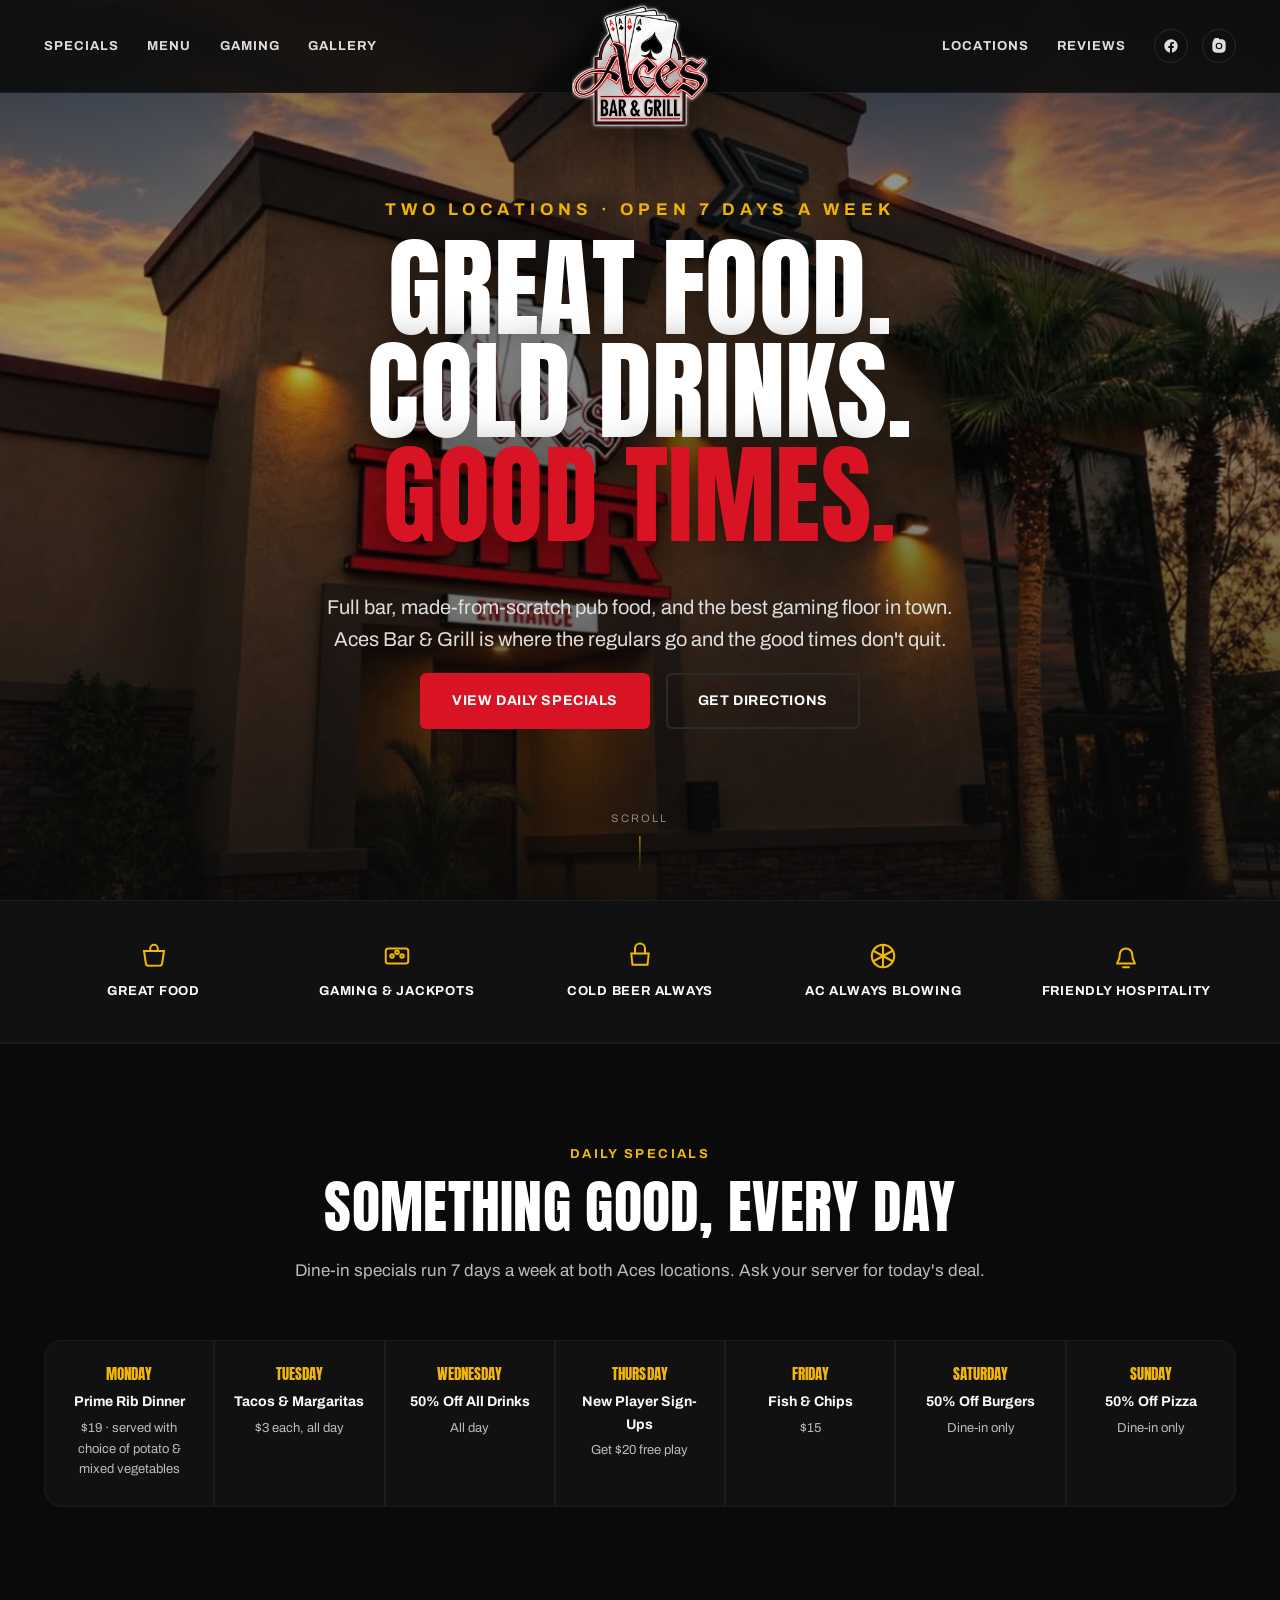
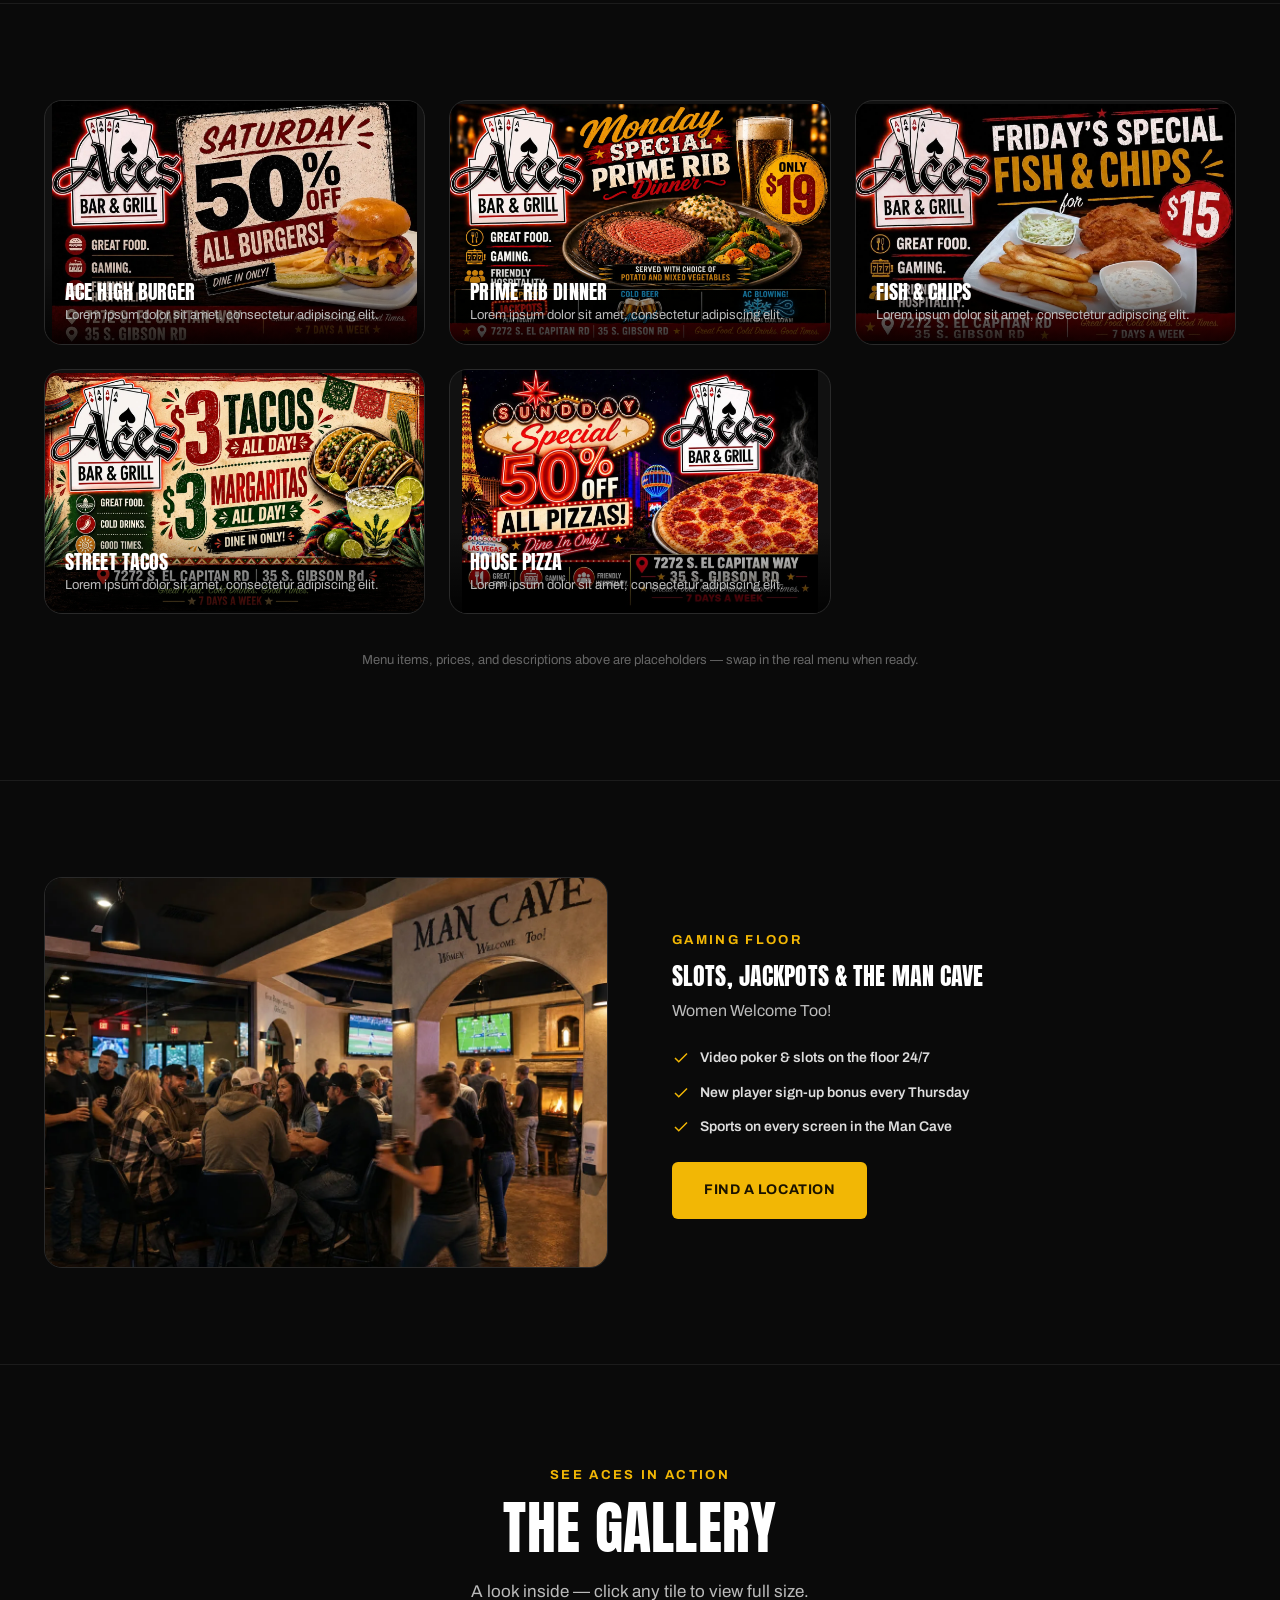
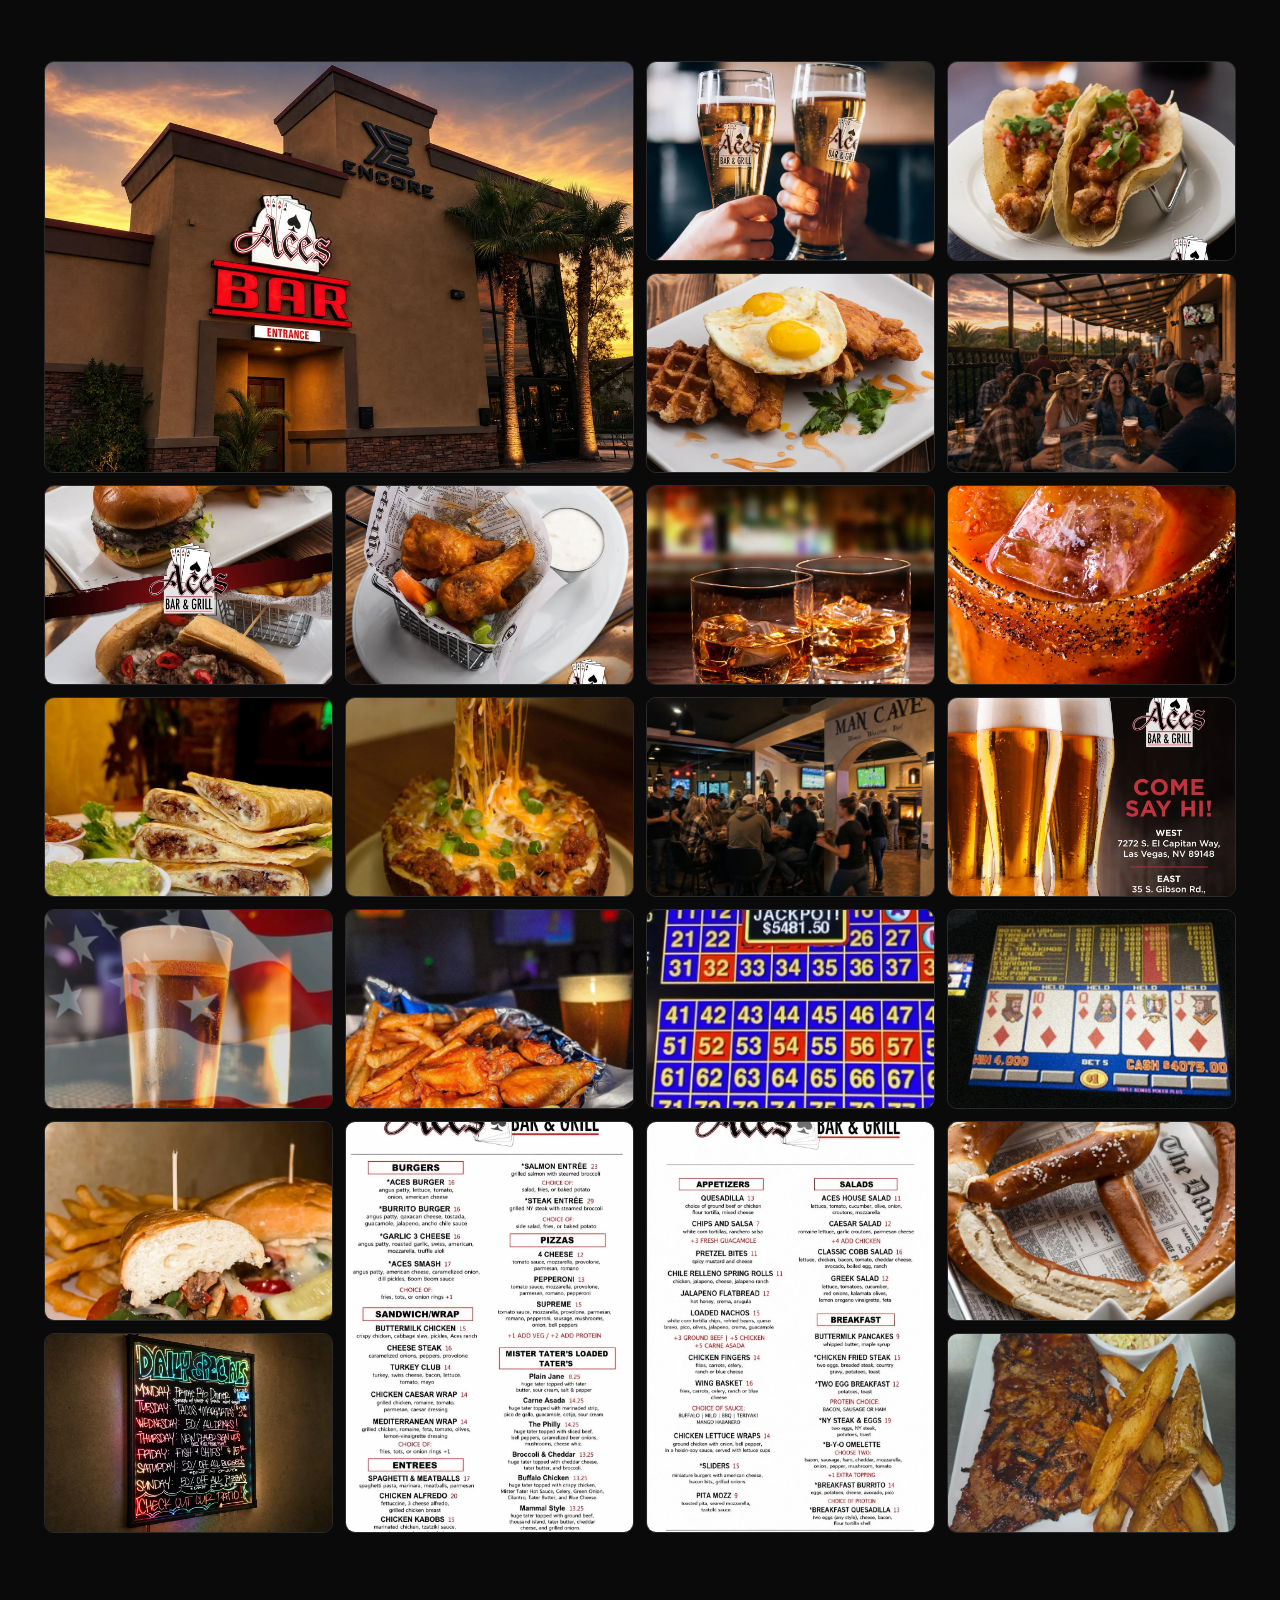
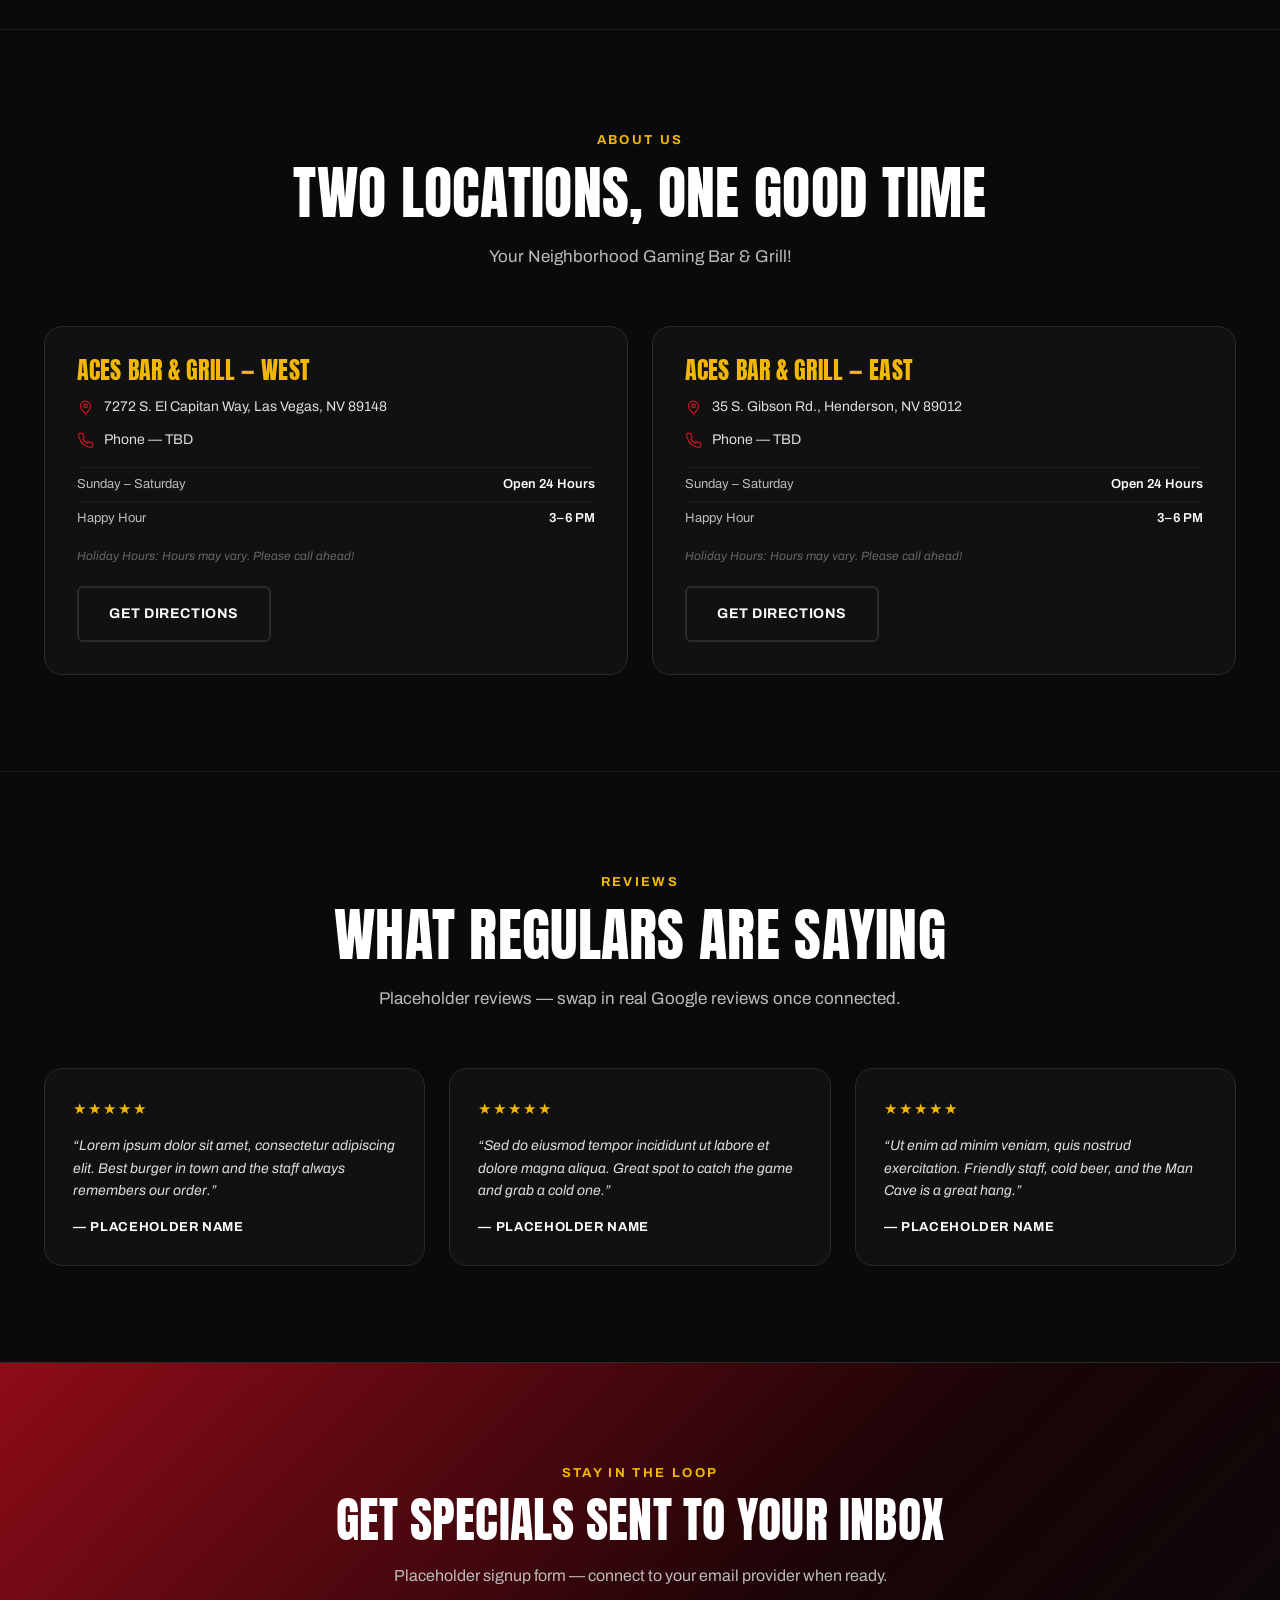
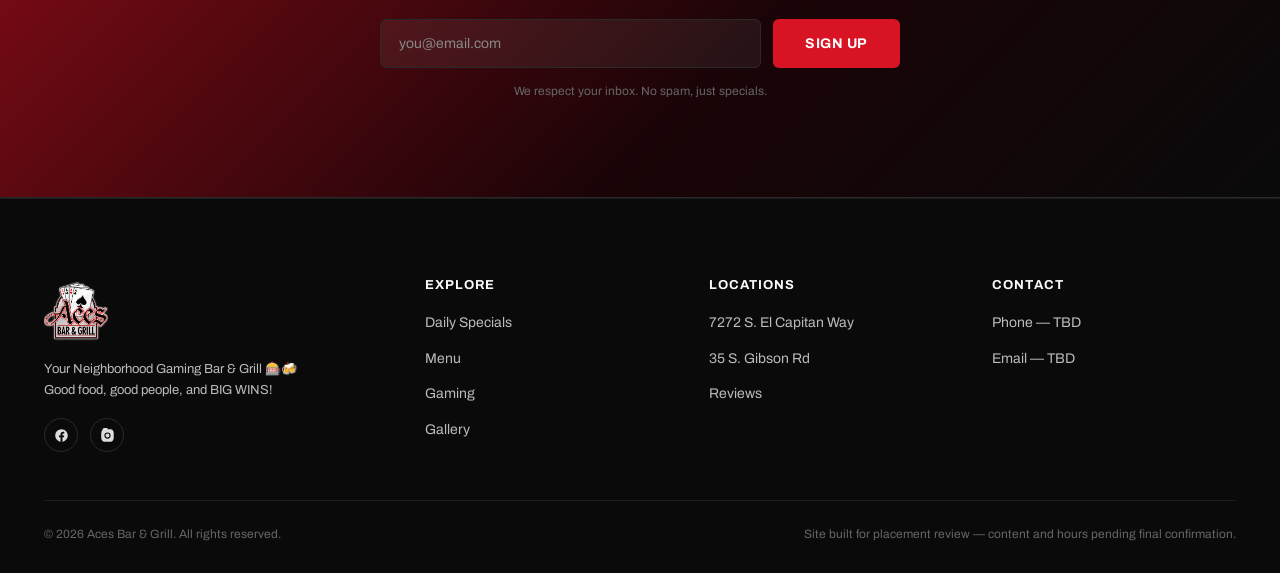
==== index.html @ 023911bb "Initial commit: Aces Bar & Grill website Co-Authored-By: Claude Sonnet 5 <noreply@anthropic.com>" ====
<!DOCTYPE html>
<html lang="en">
<head>
<meta charset="UTF-8">
<meta name="viewport" content="width=device-width, initial-scale=1.0">
<title>Aces Bar &amp; Grill — Great Food. Cold Drinks. Good Times.</title>
<meta name="description" content="Aces Bar & Grill — great food, cold drinks, gaming and good times, 7 days a week. Daily food & drink specials, full bar, and friendly hospitality.">

<meta property="og:title" content="Aces Bar & Grill">
<meta property="og:description" content="Great Food. Cold Drinks. Good Times. — 7 days a week.">
<meta property="og:image" content="https://claude.ai/artifact/XvohKrhTy3GTfkWGJtBHUZ/assets/img/exterior-wide.jpg">
<meta property="og:url" content="https://claude.ai/artifact/XvohKrhTy3GTfkWGJtBHUZ">
<meta property="og:type" content="website">
<meta name="twitter:card" content="summary_large_image">
<meta name="twitter:image" content="https://claude.ai/artifact/XvohKrhTy3GTfkWGJtBHUZ/assets/img/exterior-wide.jpg">

<link rel="icon" href="assets/img/logo.png">

<link rel="preconnect" href="https://fonts.googleapis.com">
<link rel="preconnect" href="https://fonts.gstatic.com" crossorigin>
<link href="https://fonts.googleapis.com/css2?family=Anton&family=Archivo:wght@400;500;600;700&display=swap" rel="stylesheet">

<link rel="stylesheet" href="css/styles.css">
</head>
<body>

<!-- ============================== HEADER ============================== -->
<header class="aces-header" id="header">
  <div class="container">
    <nav class="aces-header__nav" id="nav-left">
      <a href="#specials">Specials</a>
      <a href="#menu">Menu</a>
      <a href="#gaming">Gaming</a>
      <a href="#gallery">Gallery</a>
    </nav>

    <a href="#top" class="aces-header__logo" aria-label="Aces Bar & Grill — home">
      <picture>
        <source srcset="assets/img/logo.webp" type="image/webp">
        <img src="assets/img/logo.png" alt="Aces Bar & Grill logo">
      </picture>
    </a>

    <div class="aces-header__nav aces-header__nav--right" id="nav-right">
      <a href="#locations">Locations</a>
      <a href="#reviews">Reviews</a>
      <div class="aces-header__social">
        <a href="https://www.facebook.com/acesbarlv" target="_blank" rel="noopener" aria-label="Aces Bar & Grill on Facebook">
          <svg viewBox="0 0 24 24" width="16" height="16" fill="currentColor"><path d="M22 12.06C22 6.5 17.52 2 12 2S2 6.5 2 12.06c0 5 3.66 9.17 8.44 9.94v-7.03H7.9v-2.9h2.54V9.84c0-2.51 1.49-3.9 3.77-3.9 1.09 0 2.24.2 2.24.2v2.46h-1.26c-1.24 0-1.63.77-1.63 1.56v1.87h2.78l-.44 2.9h-2.34V22c4.78-.77 8.44-4.94 8.44-9.94Z"/></svg>
        </a>
        <a href="#" aria-label="Instagram (placeholder link)">
          <svg viewBox="0 0 24 24" width="16" height="16" fill="currentColor"><path d="M12 2c2.7 0 3.06.01 4.12.06 1.06.05 1.79.22 2.43.47.66.26 1.22.6 1.77 1.15.55.55.9 1.11 1.15 1.77.25.64.42 1.37.47 2.43.05 1.06.06 1.42.06 4.12s-.01 3.06-.06 4.12c-.05 1.06-.22 1.79-.47 2.43a4.9 4.9 0 0 1-1.15 1.77 4.9 4.9 0 0 1-1.77 1.15c-.64.25-1.37.42-2.43.47-1.06.05-1.42.06-4.12.06s-3.06-.01-4.12-.06c-1.06-.05-1.79-.22-2.43-.47a4.9 4.9 0 0 1-1.77-1.15 4.9 4.9 0 0 1-1.15-1.77c-.25-.64-.42-1.37-.47-2.43C2.01 15.06 2 14.7 2 12s.01-3.06.06-4.12c.05-1.06.22-1.79.47-2.43.26-.66.6-1.22 1.15-1.77A4.9 4.9 0 0 1 5.45.53C6.09.28 6.82.11 7.88.06 8.94.01 9.3 0 12 0Zm0 5a5 5 0 1 0 0 10 5 5 0 0 0 0-10Zm0 8.2a3.2 3.2 0 1 1 0-6.4 3.2 3.2 0 0 1 0 6.4Zm5.2-8.4a1.17 1.17 0 1 1 0-2.34 1.17 1.17 0 0 1 0 2.34Z"/></svg>
        </a>
      </div>
    </div>

    <button class="aces-header__toggle" id="nav-toggle" aria-label="Toggle menu">☰</button>
  </div>
</header>

<!-- ============================== HERO ============================== -->
<section class="aces-hero" id="top">
  <video class="aces-hero__media" autoplay muted loop playsinline poster="assets/video/hero-loop-poster.jpg">
    <source src="assets/video/hero-loop.mp4" type="video/mp4">
  </video>
  <div class="aces-hero__overlay"></div>

  <div class="aces-hero__content">
    <div class="aces-hero__eyebrow">Two Locations · Open 7 Days a Week</div>
    <h1 class="aces-hero__title">Great Food.<br>Cold Drinks.<br><span>Good Times.</span></h1>
    <p class="aces-hero__sub">Full bar, made-from-scratch pub food, and the best gaming floor in town. Aces Bar &amp; Grill is where the regulars go and the good times don't quit.</p>
    <div class="aces-hero__actions">
      <a href="#specials" class="btn btn-primary">View Daily Specials</a>
      <a href="#locations" class="btn btn-outline">Get Directions</a>
    </div>
  </div>

  <div class="aces-hero__scroll">Scroll</div>
</section>

<!-- ============================== PROOF STRIP ============================== -->
<section class="aces-proof">
  <div class="container aces-proof__row">
    <div class="aces-proof__item">
      <svg viewBox="0 0 24 24" fill="none" stroke="currentColor" stroke-width="1.6"><path d="M4 8h16l-1.5 10a2 2 0 0 1-2 1.7H7.5a2 2 0 0 1-2-1.7L4 8Z"/><path d="M9 8V6a3 3 0 0 1 6 0v2"/></svg>
      <span>Great Food</span>
    </div>
    <div class="aces-proof__item">
      <svg viewBox="0 0 24 24" fill="none" stroke="currentColor" stroke-width="1.6"><rect x="3" y="6" width="18" height="12" rx="2"/><circle cx="8" cy="12" r="1.4"/><circle cx="16" cy="12" r="1.4"/><circle cx="12" cy="9" r="1.4"/></svg>
      <span>Gaming &amp; Jackpots</span>
    </div>
    <div class="aces-proof__item">
      <svg viewBox="0 0 24 24" fill="none" stroke="currentColor" stroke-width="1.6"><path d="M5 10h14l-1 9H6l-1-9Z"/><path d="M8 10V6a4 4 0 0 1 8 0v4"/></svg>
      <span>Cold Beer Always</span>
    </div>
    <div class="aces-proof__item">
      <svg viewBox="0 0 24 24" fill="none" stroke="currentColor" stroke-width="1.6"><circle cx="12" cy="12" r="9"/><path d="M12 3v18M4.2 7.8l15.6 8.4M4.2 16.2l15.6-8.4"/></svg>
      <span>AC Always Blowing</span>
    </div>
    <div class="aces-proof__item">
      <svg viewBox="0 0 24 24" fill="none" stroke="currentColor" stroke-width="1.6"><path d="M17 11a5 5 0 0 0-10 0c0 5-2 5-2 7h14c0-2-2-2-2-7Z"/><path d="M9 21h6"/></svg>
      <span>Friendly Hospitality</span>
    </div>
  </div>
</section>

<!-- ============================== DAILY SPECIALS ============================== -->
<section class="aces-section" id="specials">
  <div class="container">
    <div class="section-head">
      <div class="eyebrow">Daily Specials</div>
      <h2>Something Good, Every Day</h2>
      <p>Dine-in specials run 7 days a week at both Aces locations. Ask your server for today's deal.</p>
    </div>

    <div class="aces-specials__grid">
      <div class="aces-specials__day"><h3>Monday</h3><strong>Prime Rib Dinner</strong><p>$19 · served with choice of potato &amp; mixed vegetables</p></div>
      <div class="aces-specials__day"><h3>Tuesday</h3><strong>Tacos &amp; Margaritas</strong><p>$3 each, all day</p></div>
      <div class="aces-specials__day"><h3>Wednesday</h3><strong>50% Off All Drinks</strong><p>All day</p></div>
      <div class="aces-specials__day"><h3>Thursday</h3><strong>New Player Sign-Ups</strong><p>Get $20 free play</p></div>
      <div class="aces-specials__day"><h3>Friday</h3><strong>Fish &amp; Chips</strong><p>$15</p></div>
      <div class="aces-specials__day"><h3>Saturday</h3><strong>50% Off Burgers</strong><p>Dine-in only</p></div>
      <div class="aces-specials__day"><h3>Sunday</h3><strong>50% Off Pizza</strong><p>Dine-in only</p></div>
    </div>
  </div>
</section>

<!-- ============================== MENU ============================== -->
<section class="aces-section" id="menu">
  <div class="container">
    <div class="aces-menu__grid">
      <div class="aces-food-card">
        <picture><source srcset="assets/img/promo-burger.webp" type="image/webp"><img src="assets/img/promo-burger.jpg" alt="Aces Bar & Grill loaded burger with fries"></picture>
        <div class="aces-food-card__caption"><h3>Ace High Burger</h3><p>Lorem ipsum dolor sit amet, consectetur adipiscing elit.</p></div>
      </div>
      <div class="aces-food-card">
        <picture><source srcset="assets/img/promo-primerib.webp" type="image/webp"><img src="assets/img/promo-primerib.jpg" alt="Prime rib dinner with mashed potato and mixed vegetables"></picture>
        <div class="aces-food-card__caption"><h3>Prime Rib Dinner</h3><p>Lorem ipsum dolor sit amet, consectetur adipiscing elit.</p></div>
      </div>
      <div class="aces-food-card">
        <picture><source srcset="assets/img/promo-fish.webp" type="image/webp"><img src="assets/img/promo-fish.jpg" alt="Fish and chips plate with coleslaw and tartar sauce"></picture>
        <div class="aces-food-card__caption"><h3>Fish &amp; Chips</h3><p>Lorem ipsum dolor sit amet, consectetur adipiscing elit.</p></div>
      </div>
      <div class="aces-food-card">
        <picture><source srcset="assets/img/promo-tacos.webp" type="image/webp"><img src="assets/img/promo-tacos.jpg" alt="Three street tacos with lime"></picture>
        <div class="aces-food-card__caption"><h3>Street Tacos</h3><p>Lorem ipsum dolor sit amet, consectetur adipiscing elit.</p></div>
      </div>
      <div class="aces-food-card">
        <picture><source srcset="assets/img/promo-pizza.webp" type="image/webp"><img src="assets/img/promo-pizza.jpg" alt="Pepperoni pizza fresh out of the oven"></picture>
        <div class="aces-food-card__caption"><h3>House Pizza</h3><p>Lorem ipsum dolor sit amet, consectetur adipiscing elit.</p></div>
      </div>
    </div>

    <p class="aces-menu__footnote">Menu items, prices, and descriptions above are placeholders — swap in the real menu when ready.</p>
  </div>
</section>

<!-- ============================== GAMING / MAN CAVE ============================== -->
<section class="aces-section" id="gaming">
  <div class="container">
    <div class="aces-feature">
      <div class="aces-feature__media">
        <picture><source srcset="assets/img/man-cave.webp" type="image/webp"><img src="assets/img/man-cave.jpg" alt="The Man Cave lounge at Aces Bar & Grill with TVs and a fireplace"></picture>
      </div>
      <div>
        <div class="eyebrow">Gaming Floor</div>
        <h2>Slots, Jackpots &amp; the Man Cave</h2>
        <p>Women Welcome Too!</p>
        <ul class="aces-feature__list">
          <li><svg viewBox="0 0 24 24" fill="none" stroke="currentColor" stroke-width="2"><path d="M20 6 9 17l-5-5"/></svg> Video poker &amp; slots on the floor 24/7</li>
          <li><svg viewBox="0 0 24 24" fill="none" stroke="currentColor" stroke-width="2"><path d="M20 6 9 17l-5-5"/></svg> New player sign-up bonus every Thursday</li>
          <li><svg viewBox="0 0 24 24" fill="none" stroke="currentColor" stroke-width="2"><path d="M20 6 9 17l-5-5"/></svg> Sports on every screen in the Man Cave</li>
        </ul>
        <a href="#locations" class="btn btn-gold">Find a Location</a>
      </div>
    </div>
  </div>
</section>

<!-- ============================== GALLERY ============================== -->
<section class="aces-section" id="gallery">
  <div class="container">
    <div class="section-head">
      <div class="eyebrow">See Aces In Action</div>
      <h2>The Gallery</h2>
      <p>A look inside — click any tile to view full size.</p>
    </div>

    <div class="aces-gallery__grid">
      <div class="aces-gallery__tile aces-gallery__tile--wide aces-gallery__tile--tall" data-full="assets/img/exterior-wide.jpg" data-type="image" role="button" tabindex="0" aria-label="View full-size photo: Aces Bar exterior at sunset">
        <picture><source srcset="assets/img/exterior-wide.webp" type="image/webp"><img src="assets/img/exterior-wide.jpg" alt="Aces Bar exterior at sunset"></picture>
      </div>
      <div class="aces-gallery__tile" data-full="assets/img/gallery-cheers-glasses.jpg" data-type="image" role="button" tabindex="0" aria-label="View full-size photo: two Aces Bar & Grill pint glasses toasting">
        <picture><source srcset="assets/img/gallery-cheers-glasses.webp" type="image/webp"><img src="assets/img/gallery-cheers-glasses.jpg" alt="Two Aces Bar & Grill branded pint glasses toasting"></picture>
      </div>
      <div class="aces-gallery__tile" data-full="assets/img/gallery-shrimp-tacos.jpg" data-type="image" role="button" tabindex="0" aria-label="View full-size photo: crispy shrimp tacos">
        <picture><source srcset="assets/img/gallery-shrimp-tacos.webp" type="image/webp"><img src="assets/img/gallery-shrimp-tacos.jpg" alt="Two crispy shrimp tacos with pico de gallo and cilantro"></picture>
      </div>
      <div class="aces-gallery__tile" data-full="assets/img/gallery-chicken-waffle.jpg" data-type="image" role="button" tabindex="0" aria-label="View full-size photo: chicken and waffles with fried eggs">
        <picture><source srcset="assets/img/gallery-chicken-waffle.webp" type="image/webp"><img src="assets/img/gallery-chicken-waffle.jpg" alt="Chicken fried steak and waffle topped with two fried eggs"></picture>
      </div>
      <div class="aces-gallery__tile" data-full="assets/img/patio-sunset.jpg" data-type="image" role="button" tabindex="0" aria-label="View full-size photo: rooftop patio at sunset">
        <picture><source srcset="assets/img/patio-sunset.webp" type="image/webp"><img src="assets/img/patio-sunset.jpg" alt="Rooftop patio seating with string lights at sunset"></picture>
      </div>
      <div class="aces-gallery__tile" data-full="assets/img/gallery-burger-cheesesteak.jpg" data-type="image" role="button" tabindex="0" aria-label="View full-size photo: burger and cheesesteak sandwich">
        <picture><source srcset="assets/img/gallery-burger-cheesesteak.webp" type="image/webp"><img src="assets/img/gallery-burger-cheesesteak.jpg" alt="Aces burger and Philly cheesesteak sandwich with fries"></picture>
      </div>
      <div class="aces-gallery__tile" data-full="assets/img/gallery-wings-basket-1.jpg" data-type="image" role="button" tabindex="0" aria-label="View full-size photo: buffalo wings basket">
        <picture><source srcset="assets/img/gallery-wings-basket-1.webp" type="image/webp"><img src="assets/img/gallery-wings-basket-1.jpg" alt="Basket of buffalo wings with fries, carrots, and celery"></picture>
      </div>
      <div class="aces-gallery__tile" data-full="assets/img/gallery-whiskey.jpg" data-type="image" role="button" tabindex="0" aria-label="View full-size photo: two whiskey glasses on the bar">
        <picture><source srcset="assets/img/gallery-whiskey.webp" type="image/webp"><img src="assets/img/gallery-whiskey.jpg" alt="Two whiskey glasses with ice on the bar counter"></picture>
      </div>
      <div class="aces-gallery__tile" data-full="assets/img/gallery-bloody-mary.jpg" data-type="image" role="button" tabindex="0" aria-label="View full-size photo: spicy bloody mary cocktail">
        <picture><source srcset="assets/img/gallery-bloody-mary.webp" type="image/webp"><img src="assets/img/gallery-bloody-mary.jpg" alt="Spicy bloody mary cocktail with a seasoned rim"></picture>
      </div>
      <div class="aces-gallery__tile" data-full="assets/img/gallery-quesadilla.jpg" data-type="image" role="button" tabindex="0" aria-label="View full-size photo: quesadilla with guacamole">
        <picture><source srcset="assets/img/gallery-quesadilla.webp" type="image/webp"><img src="assets/img/gallery-quesadilla.jpg" alt="Sliced quesadilla with melted cheese, guacamole, and salsa"></picture>
      </div>
      <div class="aces-gallery__tile" data-full="assets/img/gallery-loaded-potato.jpg" data-type="image" role="button" tabindex="0" aria-label="View full-size photo: loaded baked potato">
        <picture><source srcset="assets/img/gallery-loaded-potato.webp" type="image/webp"><img src="assets/img/gallery-loaded-potato.jpg" alt="Loaded baked potato with seasoned beef and melted cheese"></picture>
      </div>
      <div class="aces-gallery__tile" data-full="assets/img/man-cave.jpg" data-type="image" role="button" tabindex="0" aria-label="View full-size photo: Man Cave lounge">
        <picture><source srcset="assets/img/man-cave.webp" type="image/webp"><img src="assets/img/man-cave.jpg" alt="The Man Cave lounge with TVs and a fireplace"></picture>
      </div>
      <div class="aces-gallery__tile" data-full="assets/img/gallery-come-say-hi.jpg" data-type="image" role="button" tabindex="0" aria-label="View full-size photo: Aces Bar & Grill locations flyer">
        <picture><source srcset="assets/img/gallery-come-say-hi.webp" type="image/webp"><img src="assets/img/gallery-come-say-hi.jpg" alt="Aces Bar & Grill Come Say Hi flyer listing both locations"></picture>
      </div>
      <div class="aces-gallery__tile" data-full="assets/img/gallery-beer-flag.jpg" data-type="image" role="button" tabindex="0" aria-label="View full-size photo: beer with American flag overlay">
        <picture><source srcset="assets/img/gallery-beer-flag.webp" type="image/webp"><img src="assets/img/gallery-beer-flag.jpg" alt="Pint of beer with an American flag graphic overlay"></picture>
      </div>
      <div class="aces-gallery__tile" data-full="assets/img/gallery-wings-basket-2.jpg" data-type="image" role="button" tabindex="0" aria-label="View full-size photo: wings and fries basket">
        <picture><source srcset="assets/img/gallery-wings-basket-2.webp" type="image/webp"><img src="assets/img/gallery-wings-basket-2.jpg" alt="Basket of wings and fries with a beer in the background"></picture>
      </div>
      <div class="aces-gallery__tile" data-full="assets/img/gallery-jackpot-keno.jpg" data-type="image" role="button" tabindex="0" aria-label="View full-size photo: jackpot keno screen">
        <picture><source srcset="assets/img/gallery-jackpot-keno.webp" type="image/webp"><img src="assets/img/gallery-jackpot-keno.jpg" alt="Keno machine screen showing a $5,481.50 jackpot win"></picture>
      </div>
      <div class="aces-gallery__tile" data-full="assets/img/gallery-video-poker.jpg" data-type="image" role="button" tabindex="0" aria-label="View full-size photo: video poker win screen">
        <picture><source srcset="assets/img/gallery-video-poker.webp" type="image/webp"><img src="assets/img/gallery-video-poker.jpg" alt="Video poker machine screen showing a winning hand and cash out"></picture>
      </div>
      <div class="aces-gallery__tile" data-full="assets/img/gallery-cheesesteak-bite.jpg" data-type="image" role="button" tabindex="0" aria-label="View full-size photo: Philly cheesesteak close-up">
        <picture><source srcset="assets/img/gallery-cheesesteak-bite.webp" type="image/webp"><img src="assets/img/gallery-cheesesteak-bite.jpg" alt="Close-up of a Philly cheesesteak sandwich with fries and a pickle"></picture>
      </div>
      <div class="aces-gallery__tile aces-gallery__tile--tall" data-full="assets/img/gallery-menu-page1.jpg" data-type="image" role="button" tabindex="0" aria-label="View full-size photo: food menu page 1">
        <picture><source srcset="assets/img/gallery-menu-page1.webp" type="image/webp"><img src="assets/img/gallery-menu-page1.jpg" alt="Aces Bar & Grill menu page: burgers, sandwiches, entrees, pizzas, and loaded taters"></picture>
      </div>
      <div class="aces-gallery__tile aces-gallery__tile--tall" data-full="assets/img/gallery-menu-page2.jpg" data-type="image" role="button" tabindex="0" aria-label="View full-size photo: food menu page 2">
        <picture><source srcset="assets/img/gallery-menu-page2.webp" type="image/webp"><img src="assets/img/gallery-menu-page2.jpg" alt="Aces Bar & Grill menu page: appetizers, salads, and breakfast"></picture>
      </div>
      <div class="aces-gallery__tile" data-full="assets/img/gallery-pretzel.jpg" data-type="image" role="button" tabindex="0" aria-label="View full-size photo: soft pretzel with dipping sauces">
        <picture><source srcset="assets/img/gallery-pretzel.webp" type="image/webp"><img src="assets/img/gallery-pretzel.jpg" alt="Large soft pretzel with beer cheese and mustard dipping sauces"></picture>
      </div>
      <div class="aces-gallery__tile" data-full="assets/img/specials-board.jpg" data-type="image" role="button" tabindex="0" aria-label="View full-size photo: daily specials neon board">
        <picture><source srcset="assets/img/specials-board.webp" type="image/webp"><img src="assets/img/specials-board.jpg" alt="Neon daily specials board listing weekly deals"></picture>
      </div>
      <div class="aces-gallery__tile" data-full="assets/img/gallery-ribs.jpg" data-type="image" role="button" tabindex="0" aria-label="View full-size photo: BBQ ribs plate">
        <picture><source srcset="assets/img/gallery-ribs.webp" type="image/webp"><img src="assets/img/gallery-ribs.jpg" alt="Grilled BBQ ribs with potato wedges and coleslaw"></picture>
      </div>
    </div>
  </div>
</section>

<!-- ============================== ABOUT / LOCATIONS ============================== -->
<section class="aces-section" id="locations">
  <div class="container">
    <div class="section-head">
      <div class="eyebrow">About Us</div>
      <h2>Two Locations, One Good Time</h2>
      <p>Your Neighborhood Gaming Bar &amp; Grill!</p>
    </div>

    <div class="aces-locations">
      <div class="aces-location-card">
        <h3>Aces Bar &amp; Grill — West</h3>
        <div class="aces-location-card__row">
          <svg viewBox="0 0 24 24" fill="none" stroke="currentColor" stroke-width="1.6"><path d="M12 21s-7-6.2-7-11a7 7 0 0 1 14 0c0 4.8-7 11-7 11Z"/><circle cx="12" cy="10" r="2.4"/></svg>
          <span>7272 S. El Capitan Way, Las Vegas, NV 89148</span>
        </div>
        <div class="aces-location-card__row">
          <svg viewBox="0 0 24 24" fill="none" stroke="currentColor" stroke-width="1.6"><path d="M22 16.9v3a2 2 0 0 1-2.2 2 19.8 19.8 0 0 1-8.6-3 19.5 19.5 0 0 1-6-6 19.8 19.8 0 0 1-3-8.7A2 2 0 0 1 4.1 2h3a2 2 0 0 1 2 1.7c.1.9.3 1.8.6 2.7a2 2 0 0 1-.4 2.1L8.1 9.7a16 16 0 0 0 6 6l1.2-1.2a2 2 0 0 1 2.1-.4c.9.3 1.8.5 2.7.6a2 2 0 0 1 1.7 2Z"/></svg>
          <span>Phone — TBD</span>
        </div>
        <table>
          <tr><td>Sunday – Saturday</td><td>Open 24 Hours</td></tr>
          <tr><td>Happy Hour</td><td>3–6 PM</td></tr>
        </table>
        <p class="aces-location-card__note">Holiday Hours: Hours may vary. Please call ahead!</p>
        <a href="https://www.google.com/maps/search/?api=1&query=7272+S+El+Capitan+Way+Las+Vegas+NV+89148" target="_blank" rel="noopener" class="btn btn-outline" style="margin-top:20px;">Get Directions</a>
      </div>

      <div class="aces-location-card">
        <h3>Aces Bar &amp; Grill — East</h3>
        <div class="aces-location-card__row">
          <svg viewBox="0 0 24 24" fill="none" stroke="currentColor" stroke-width="1.6"><path d="M12 21s-7-6.2-7-11a7 7 0 0 1 14 0c0 4.8-7 11-7 11Z"/><circle cx="12" cy="10" r="2.4"/></svg>
          <span>35 S. Gibson Rd., Henderson, NV 89012</span>
        </div>
        <div class="aces-location-card__row">
          <svg viewBox="0 0 24 24" fill="none" stroke="currentColor" stroke-width="1.6"><path d="M22 16.9v3a2 2 0 0 1-2.2 2 19.8 19.8 0 0 1-8.6-3 19.5 19.5 0 0 1-6-6 19.8 19.8 0 0 1-3-8.7A2 2 0 0 1 4.1 2h3a2 2 0 0 1 2 1.7c.1.9.3 1.8.6 2.7a2 2 0 0 1-.4 2.1L8.1 9.7a16 16 0 0 0 6 6l1.2-1.2a2 2 0 0 1 2.1-.4c.9.3 1.8.5 2.7.6a2 2 0 0 1 1.7 2Z"/></svg>
          <span>Phone — TBD</span>
        </div>
        <table>
          <tr><td>Sunday – Saturday</td><td>Open 24 Hours</td></tr>
          <tr><td>Happy Hour</td><td>3–6 PM</td></tr>
        </table>
        <p class="aces-location-card__note">Holiday Hours: Hours may vary. Please call ahead!</p>
        <a href="https://www.google.com/maps/search/?api=1&query=35+S+Gibson+Rd+Henderson+NV+89012" target="_blank" rel="noopener" class="btn btn-outline" style="margin-top:20px;">Get Directions</a>
      </div>
    </div>
  </div>
</section>

<!-- ============================== REVIEWS ============================== -->
<section class="aces-section" id="reviews">
  <div class="container">
    <div class="section-head">
      <div class="eyebrow">Reviews</div>
      <h2>What Regulars Are Saying</h2>
      <p>Placeholder reviews — swap in real Google reviews once connected.</p>
    </div>
    <div class="aces-reviews__grid">
      <div class="aces-review-card">
        <div class="aces-review-card__stars">★★★★★</div>
        <p>“Lorem ipsum dolor sit amet, consectetur adipiscing elit. Best burger in town and the staff always remembers our order.”</p>
        <footer>— Placeholder Name</footer>
      </div>
      <div class="aces-review-card">
        <div class="aces-review-card__stars">★★★★★</div>
        <p>“Sed do eiusmod tempor incididunt ut labore et dolore magna aliqua. Great spot to catch the game and grab a cold one.”</p>
        <footer>— Placeholder Name</footer>
      </div>
      <div class="aces-review-card">
        <div class="aces-review-card__stars">★★★★★</div>
        <p>“Ut enim ad minim veniam, quis nostrud exercitation. Friendly staff, cold beer, and the Man Cave is a great hang.”</p>
        <footer>— Placeholder Name</footer>
      </div>
    </div>
  </div>
</section>

<!-- ============================== SIGNUP ============================== -->
<section class="aces-section aces-signup">
  <div class="container">
    <div class="eyebrow">Stay In The Loop</div>
    <h2>Get Specials Sent To Your Inbox</h2>
    <p>Placeholder signup form — connect to your email provider when ready.</p>
    <form class="aces-signup__form" onsubmit="return false;">
      <input type="email" placeholder="you@email.com" required>
      <button type="submit" class="btn btn-primary">Sign Up</button>
    </form>
    <div class="aces-signup__note">We respect your inbox. No spam, just specials.</div>
  </div>
</section>

<!-- ============================== FOOTER ============================== -->
<footer class="aces-footer">
  <div class="container">
    <div class="aces-footer__grid">
      <div class="aces-footer__brand">
        <picture><source srcset="assets/img/logo.webp" type="image/webp"><img src="assets/img/logo.png" alt="Aces Bar & Grill logo"></picture>
        <p>Your Neighborhood Gaming Bar &amp; Grill 🎰🍻<br>Good food, good people, and BIG WINS!</p>
        <div class="aces-footer__social">
          <a href="https://www.facebook.com/acesbarlv" target="_blank" rel="noopener" aria-label="Aces Bar & Grill on Facebook">
            <svg viewBox="0 0 24 24" width="15" height="15" fill="currentColor"><path d="M22 12.06C22 6.5 17.52 2 12 2S2 6.5 2 12.06c0 5 3.66 9.17 8.44 9.94v-7.03H7.9v-2.9h2.54V9.84c0-2.51 1.49-3.9 3.77-3.9 1.09 0 2.24.2 2.24.2v2.46h-1.26c-1.24 0-1.63.77-1.63 1.56v1.87h2.78l-.44 2.9h-2.34V22c4.78-.77 8.44-4.94 8.44-9.94Z"/></svg>
          </a>
          <a href="#" aria-label="Instagram (placeholder link)">
            <svg viewBox="0 0 24 24" width="15" height="15" fill="currentColor"><path d="M12 2c2.7 0 3.06.01 4.12.06 1.06.05 1.79.22 2.43.47.66.26 1.22.6 1.77 1.15.55.55.9 1.11 1.15 1.77.25.64.42 1.37.47 2.43.05 1.06.06 1.42.06 4.12s-.01 3.06-.06 4.12c-.05 1.06-.22 1.79-.47 2.43a4.9 4.9 0 0 1-1.15 1.77 4.9 4.9 0 0 1-1.77 1.15c-.64.25-1.37.42-2.43.47-1.06.05-1.42.06-4.12.06s-3.06-.01-4.12-.06c-1.06-.05-1.79-.22-2.43-.47a4.9 4.9 0 0 1-1.77-1.15 4.9 4.9 0 0 1-1.15-1.77c-.25-.64-.42-1.37-.47-2.43C2.01 15.06 2 14.7 2 12s.01-3.06.06-4.12c.05-1.06.22-1.79.47-2.43.26-.66.6-1.22 1.15-1.77A4.9 4.9 0 0 1 5.45.53C6.09.28 6.82.11 7.88.06 8.94.01 9.3 0 12 0Zm0 5a5 5 0 1 0 0 10 5 5 0 0 0 0-10Zm0 8.2a3.2 3.2 0 1 1 0-6.4 3.2 3.2 0 0 1 0 6.4Zm5.2-8.4a1.17 1.17 0 1 1 0-2.34 1.17 1.17 0 0 1 0 2.34Z"/></svg>
          </a>
        </div>
      </div>
      <div>
        <h4>Explore</h4>
        <ul>
          <li><a href="#specials">Daily Specials</a></li>
          <li><a href="#menu">Menu</a></li>
          <li><a href="#gaming">Gaming</a></li>
          <li><a href="#gallery">Gallery</a></li>
        </ul>
      </div>
      <div>
        <h4>Locations</h4>
        <ul>
          <li><a href="#locations">7272 S. El Capitan Way</a></li>
          <li><a href="#locations">35 S. Gibson Rd</a></li>
          <li><a href="#reviews">Reviews</a></li>
        </ul>
      </div>
      <div>
        <h4>Contact</h4>
        <ul>
          <li><a href="tel:">Phone — TBD</a></li>
          <li><a href="mailto:">Email — TBD</a></li>
        </ul>
      </div>
    </div>
    <div class="aces-footer__bottom">
      <span>© <span id="year"></span> Aces Bar &amp; Grill. All rights reserved.</span>
      <span>Site built for placement review — content and hours pending final confirmation.</span>
    </div>
  </div>
</footer>

<!-- ============================== LIGHTBOX ============================== -->
<div class="aces-lightbox" id="lightbox">
  <button class="aces-lightbox__close" id="lightbox-close" aria-label="Close">&times;</button>
  <div class="aces-lightbox__inner" id="lightbox-inner"></div>
</div>

<script src="js/script.js"></script>
</body>
</html>
---- css/styles.css ----
/* ==========================================================================
   Aces Bar & Grill — design tokens
   Font pairing, color scale, and spacing rules carried over from the
   A Mind's Eye Film Co. build: Anton for display type, Archivo for body,
   near-black canvas with section-level background colors (no white gaps).
   ========================================================================== */

:root{
  /* canvas / panels */
  --bg:#0A0A0A;
  --panel:#111111;
  --panel2:#141414;
  --line:#1c1c1c;
  --line2:#2a2a2a;

  /* ink */
  --ink:#FAFAFA;
  --ink2:#DDDDDD;
  --ink3:#BBBBBB;
  --muted:#888888;
  --faint:#666666;

  /* Aces brand accents (card-suit red/black/white/gold) */
  --red:#D81324;
  --red-dim:#8f0c18;
  --gold:#F2B705;
  --white:#FFFFFF;

  --radius:10px;
  --radius-lg:18px;
  --container:1240px;

  --ease:cubic-bezier(.16,1,.3,1);
}

*,*::before,*::after{ box-sizing:border-box; }
html{ scroll-behavior:smooth; }

body{
  margin:0;
  background:var(--bg);
  color:var(--ink2);
  font-family:'Archivo', sans-serif;
  font-weight:400;
  line-height:1.6;
  -webkit-font-smoothing:antialiased;
}

img,video{ max-width:100%; display:block; }

a{ color:inherit; text-decoration:none; }

h1,h2,h3,h4{
  font-family:'Anton', sans-serif;
  font-weight:400;
  text-transform:uppercase;
  letter-spacing:.005em;
  line-height:.95;
  margin:0 0 .4em;
  color:var(--white);
}

p{ margin:0 0 1em; color:var(--ink3); }

.container{
  max-width:var(--container);
  margin:0 auto;
  padding:0 24px;
}

.aces-section{
  background-color:var(--bg);
  padding:96px 0;
  border-top:1px solid var(--line);
}

.eyebrow{
  display:inline-block;
  font-family:'Archivo',sans-serif;
  font-weight:700;
  letter-spacing:.18em;
  text-transform:uppercase;
  font-size:13px;
  color:var(--gold);
  margin-bottom:14px;
}

.section-head{
  max-width:720px;
  margin:0 auto 56px;
  text-align:center;
}
.section-head h2{ font-size:clamp(32px,5vw,58px); }
.section-head p{ font-size:17px; }

/* buttons */
.btn{
  display:inline-flex;
  align-items:center;
  gap:8px;
  font-family:'Archivo',sans-serif;
  font-weight:700;
  letter-spacing:.04em;
  text-transform:uppercase;
  font-size:14px;
  padding:15px 30px;
  border-radius:6px;
  border:2px solid transparent;
  cursor:pointer;
  transition:transform .25s var(--ease), background-color .25s var(--ease), border-color .25s var(--ease), color .25s var(--ease);
}
.btn:hover{ transform:translateY(-2px); }
.btn-primary{ background:var(--red); color:var(--white); }
.btn-primary:hover{ background:#f01a2e; }
.btn-gold{ background:var(--gold); color:#1a1200; }
.btn-gold:hover{ background:#ffd23d; }
.btn-outline{ background:transparent; border-color:var(--line2); color:var(--ink); }
.btn-outline:hover{ border-color:var(--gold); color:var(--gold); }

/* placeholder blocks, used wherever real content is missing */
.placeholder{
  border:1px dashed var(--line2);
  background:repeating-linear-gradient(135deg,var(--panel),var(--panel) 10px,var(--panel2) 10px,var(--panel2) 20px);
  color:var(--faint);
  display:flex;
  align-items:center;
  justify-content:center;
  text-align:center;
  font-size:13px;
  letter-spacing:.05em;
  text-transform:uppercase;
  border-radius:var(--radius);
}

/* ==========================================================================
   Header
   ========================================================================== */
.aces-header{
  position:fixed;
  top:0; left:0; right:0;
  z-index:100;
  background:rgba(10,10,10,.85);
  backdrop-filter:blur(10px);
  border-bottom:1px solid var(--line);
  transition:background-color .3s var(--ease), padding .3s var(--ease);
}
.aces-header .container{
  display:grid;
  grid-template-columns:1fr auto 1fr;
  align-items:center;
  gap:16px;
  padding-top:14px;
  padding-bottom:14px;
}
.aces-header__nav{ display:flex; align-items:center; gap:28px; }
.aces-header__nav--right{ justify-content:flex-end; }
.aces-header__nav a{
  font-size:13px;
  font-weight:700;
  letter-spacing:.08em;
  text-transform:uppercase;
  color:var(--ink2);
  transition:color .2s;
}
.aces-header__nav a:hover{ color:var(--gold); }

/* Reserved slot keeps the header bar slim and the left/right nav evenly
   spaced; the image itself is oversized and absolutely positioned so it
   can bleed out of the slot and overlap the hero media beneath it. */
.aces-header__logo{
  position:relative;
  height:64px;
  width:180px;
  display:block;
}
.aces-header__logo img{
  position:absolute;
  top:-16px;
  left:50%;
  height:136px;
  width:auto;
  z-index:2;
  filter:drop-shadow(0 14px 30px rgba(0,0,0,.6));
  animation:acesLogoIntro 1.3s var(--ease) both;
}

@keyframes acesLogoIntro{
  0%{ transform:translateX(-50%) scale(.5); opacity:0; }
  55%{ transform:translateX(-50%) scale(1.14); opacity:1; }
  78%{ transform:translateX(-50%) scale(.95); }
  100%{ transform:translateX(-50%) scale(1); opacity:1; }
}

.aces-header__social{ display:flex; gap:14px; align-items:center; }
.aces-header__social a{
  width:34px;height:34px;border-radius:50%;
  border:1px solid var(--line2);
  display:flex;align-items:center;justify-content:center;
  color:var(--ink2);
  transition:border-color .2s,color .2s;
}
.aces-header__social a:hover{ border-color:var(--red); color:var(--red); }

.aces-header__toggle{
  display:none;
  background:none;border:0;color:var(--white);
  font-size:26px; cursor:pointer;
}

@media (max-width:900px){
  .aces-header .container{
    display:flex;
    flex-wrap:wrap;
    align-items:center;
    justify-content:center;
    position:relative;
  }
  .aces-header__logo{ order:0; height:48px; width:130px; }
  .aces-header__logo img{ height:92px; top:-10px; }

  .aces-header__toggle{
    display:block;
    position:absolute;
    right:24px; top:50%;
    transform:translateY(-50%);
  }

  .aces-header__nav{ display:none; order:5; }
  .aces-header__nav.is-open{
    display:flex;
    width:100%;
    flex-direction:column;
    align-items:flex-start;
    gap:0;
    background:var(--panel);
    border-top:1px solid var(--line);
    padding:8px 24px 8px;
  }
  .aces-header__nav.is-open a{ padding:12px 0; width:100%; border-bottom:1px solid var(--line); }
  .aces-header__nav--right.is-open{ align-items:flex-start; padding-top:14px; }
  .aces-header__nav--right.is-open .aces-header__social{ margin-top:6px; }
}

/* ==========================================================================
   Hero
   ========================================================================== */
.aces-hero{
  position:relative;
  min-height:100svh;
  display:flex;
  align-items:center;
  justify-content:center;
  overflow:hidden;
  background:var(--bg);
}
.aces-hero__media{
  position:absolute; inset:0;
  width:100%; height:100%;
  object-fit:cover;
}
.aces-hero__overlay{
  position:absolute; inset:0;
  background:
    linear-gradient(180deg, rgba(10,10,10,.55) 0%, rgba(10,10,10,.35) 40%, rgba(10,10,10,.85) 100%);
}
.aces-hero__content{
  position:relative;
  z-index:2;
  text-align:center;
  padding:155px 24px 130px;
  max-width:920px;
}
.aces-hero__eyebrow{
  color:var(--gold);
  font-weight:700;
  letter-spacing:.3em;
  text-transform:uppercase;
  font-size:17px;
  margin-bottom:14px;
}
.aces-hero__title{
  font-size:clamp(44px,8.5vw,124px);
  color:var(--white);
  text-shadow:0 4px 40px rgba(0,0,0,.6);
}
.aces-hero__title span{ color:var(--red); }
.aces-hero__sub{
  font-size:clamp(16px,2vw,20px);
  color:var(--ink2);
  max-width:640px;
  margin:8px auto 18px;
}
.aces-hero__actions{
  display:flex; gap:16px; justify-content:center; flex-wrap:wrap;
}
.aces-hero__scroll{
  position:absolute; bottom:28px; left:50%; transform:translateX(-50%);
  color:var(--muted);
  font-size:11px; letter-spacing:.2em; text-transform:uppercase;
  z-index:2;
  display:flex; flex-direction:column; align-items:center; gap:8px;
}
.aces-hero__scroll::after{
  content:"";
  width:1px;height:36px;
  background:linear-gradient(var(--gold),transparent);
  animation:scrollLine 2s infinite var(--ease);
}
@media (max-height:780px){
  .aces-hero__scroll{ display:none; }
}
@keyframes scrollLine{
  0%{ transform:scaleY(0); transform-origin:top; }
  50%{ transform:scaleY(1); transform-origin:top; }
  51%{ transform-origin:bottom; }
  100%{ transform:scaleY(0); transform-origin:bottom; }
}

/* ==========================================================================
   Proof / feature strip
   ========================================================================== */
.aces-proof{
  background-color:var(--panel);
  border-top:1px solid var(--line);
  border-bottom:1px solid var(--line);
  padding:40px 0;
}
.aces-proof__row{
  display:grid;
  grid-template-columns:repeat(5,1fr);
  gap:24px;
  text-align:center;
}
.aces-proof__item{ display:flex; flex-direction:column; align-items:center; gap:10px; }
.aces-proof__item svg{ width:30px; height:30px; color:var(--gold); }
.aces-proof__item span{
  font-family:'Archivo',sans-serif;
  font-weight:700;
  font-size:13px;
  letter-spacing:.06em;
  text-transform:uppercase;
  color:var(--ink);
}
@media (max-width:900px){
  .aces-proof__row{ grid-template-columns:repeat(2,1fr); }
}

/* ==========================================================================
   Daily specials
   ========================================================================== */
.aces-specials__grid{
  display:grid;
  grid-template-columns:repeat(7,1fr);
  gap:2px;
  background:var(--line);
  border:1px solid var(--line);
  border-radius:var(--radius-lg);
  overflow:hidden;
}
.aces-specials__day{
  background:var(--panel);
  padding:26px 16px;
  text-align:center;
}
.aces-specials__day h3{
  font-size:15px;
  color:var(--gold);
  margin-bottom:10px;
}
.aces-specials__day p{
  font-size:13px;
  color:var(--ink3);
  margin:0;
}
.aces-specials__day strong{ display:block; color:var(--ink); font-size:14px; margin-bottom:4px; }
@media (max-width:900px){
  .aces-specials__grid{ grid-template-columns:repeat(2,1fr); }
}

.aces-specials__flyers{
  margin-top:56px;
  display:grid;
  grid-template-columns:repeat(auto-fit,minmax(260px,1fr));
  gap:20px;
}
.aces-specials__flyers img{
  border-radius:var(--radius);
  border:1px solid var(--line2);
}

/* ==========================================================================
   Menu / food grid
   ========================================================================== */
.aces-menu__grid{
  display:grid;
  grid-template-columns:repeat(3,1fr);
  gap:24px;
}
.aces-food-card{
  position:relative;
  border-radius:var(--radius-lg);
  overflow:hidden;
  border:1px solid var(--line2);
  background:var(--panel);
  aspect-ratio:14/9;
}
.aces-food-card img{ width:100%; height:100%; object-fit:contain; transition:filter .3s var(--ease); }
.aces-food-card:hover img{ filter:brightness(1.12); }
.aces-food-card:hover{ border-color:var(--gold); }
.aces-food-card__caption{
  position:absolute; left:0; right:0; bottom:0;
  padding:22px 20px 18px;
  background:linear-gradient(0deg, rgba(0,0,0,.85), transparent);
}
.aces-food-card__caption h3{ font-size:20px; margin-bottom:4px; }
.aces-food-card__caption p{ font-size:13px; margin:0; color:var(--ink3); }
@media (max-width:900px){ .aces-menu__grid{ grid-template-columns:repeat(2,1fr); } }
@media (max-width:560px){ .aces-menu__grid{ grid-template-columns:1fr; } }

.aces-menu__footnote{
  text-align:center; margin-top:36px; color:var(--faint); font-size:13px;
}

/* ==========================================================================
   Feature split (Man Cave / gaming)
   ========================================================================== */
.aces-feature{
  display:grid;
  grid-template-columns:1fr 1fr;
  gap:64px;
  align-items:center;
}
.aces-feature__media{ border-radius:var(--radius-lg); overflow:hidden; border:1px solid var(--line2); }
.aces-feature__media img{ width:100%; height:100%; object-fit:cover; }
.aces-feature__list{ list-style:none; margin:24px 0; padding:0; display:grid; gap:12px; }
.aces-feature__list li{
  display:flex; gap:10px; align-items:flex-start;
  font-size:14px; color:var(--ink2); font-weight:600;
}
.aces-feature__list svg{ width:18px; height:18px; color:var(--gold); flex:none; margin-top:2px; }
@media (max-width:900px){
  .aces-feature{ grid-template-columns:1fr; gap:32px; }
  .aces-feature--reverse .aces-feature__media{ order:-1; }
}

/* ==========================================================================
   Gallery (photos + video clips)
   ========================================================================== */
.aces-gallery__grid{
  display:grid;
  grid-template-columns:repeat(4,1fr);
  grid-auto-rows:200px;
  gap:12px;
}
.aces-gallery__tile{
  position:relative;
  border-radius:var(--radius);
  overflow:hidden;
  border:1px solid var(--line2);
  cursor:pointer;
  background:var(--panel);
}
.aces-gallery__tile img,
.aces-gallery__tile video{
  width:100%; height:100%; object-fit:cover;
  transition:transform .5s var(--ease);
}
.aces-gallery__tile:hover img,
.aces-gallery__tile:hover video{ transform:scale(1.08); }
.aces-gallery__tile:focus-visible{ outline:3px solid var(--gold); outline-offset:2px; }
.aces-gallery__tile--wide{ grid-column:span 2; }
.aces-gallery__tile--tall{ grid-row:span 2; }
.aces-gallery__badge{
  position:absolute; top:10px; right:10px;
  background:rgba(0,0,0,.6);
  color:var(--white);
  font-size:11px; letter-spacing:.08em; text-transform:uppercase;
  padding:5px 9px; border-radius:20px;
  display:flex; align-items:center; gap:5px;
}
.aces-gallery__badge svg{ width:11px; height:11px; }

@media (max-width:900px){
  .aces-gallery__grid{ grid-template-columns:repeat(2,1fr); grid-auto-rows:160px; }
  .aces-gallery__tile--wide{ grid-column:span 2; }
}

/* lightbox */
.aces-lightbox{
  position:fixed; inset:0; z-index:200;
  background:rgba(0,0,0,.92);
  display:flex; align-items:center; justify-content:center;
  padding:40px;
  opacity:0; pointer-events:none;
  transition:opacity .25s var(--ease);
}
.aces-lightbox.is-open{ opacity:1; pointer-events:auto; }
.aces-lightbox__inner{ max-width:1100px; max-height:85vh; width:100%; }
.aces-lightbox__inner img,
.aces-lightbox__inner video{ width:100%; height:100%; max-height:85vh; object-fit:contain; border-radius:8px; }
.aces-lightbox__close{
  position:absolute; top:24px; right:28px;
  background:none; border:0; color:var(--white); font-size:34px; cursor:pointer; line-height:1;
}

/* ==========================================================================
   About / locations
   ========================================================================== */
.aces-locations{
  display:grid;
  grid-template-columns:1fr 1fr;
  gap:24px;
}
.aces-location-card{
  background:var(--panel);
  border:1px solid var(--line2);
  border-radius:var(--radius-lg);
  padding:32px;
}
.aces-location-card h3{ font-size:24px; color:var(--gold); margin-bottom:14px; }
.aces-location-card__row{
  display:flex; gap:10px; align-items:flex-start;
  font-size:14px; color:var(--ink2); margin-bottom:10px;
}
.aces-location-card__row svg{ width:17px; height:17px; color:var(--red); flex:none; margin-top:3px; }
.aces-location-card table{ width:100%; border-collapse:collapse; margin-top:16px; font-size:13px; }
.aces-location-card td{ padding:6px 0; border-top:1px solid var(--line); color:var(--ink3); }
.aces-location-card td:last-child{ text-align:right; color:var(--ink); font-weight:600; }
.aces-location-card__note{ margin:12px 0 0; font-size:12px; color:var(--faint); font-style:italic; }
@media (max-width:900px){ .aces-locations{ grid-template-columns:1fr; } }

/* ==========================================================================
   Reviews
   ========================================================================== */
.aces-reviews__grid{
  display:grid;
  grid-template-columns:repeat(3,1fr);
  gap:24px;
}
.aces-review-card{
  background:var(--panel);
  border:1px solid var(--line2);
  border-radius:var(--radius-lg);
  padding:28px;
}
.aces-review-card__stars{ color:var(--gold); font-size:15px; letter-spacing:2px; margin-bottom:14px; }
.aces-review-card p{ font-size:14px; font-style:italic; color:var(--ink2); }
.aces-review-card footer{ font-size:13px; font-weight:700; color:var(--ink); text-transform:uppercase; letter-spacing:.05em; }
@media (max-width:900px){ .aces-reviews__grid{ grid-template-columns:1fr; } }

/* ==========================================================================
   Newsletter / signup
   ========================================================================== */
.aces-signup{
  background:linear-gradient(135deg, var(--red-dim), #1a0407 60%, var(--bg));
  border-top:1px solid var(--line2);
  border-bottom:1px solid var(--line2);
  text-align:center;
}
.aces-signup h2{ font-size:clamp(30px,4.5vw,48px); }
.aces-signup p{ max-width:560px; margin:0 auto 30px; }
.aces-signup__form{
  display:flex; gap:12px; justify-content:center; flex-wrap:wrap; max-width:520px; margin:0 auto;
}
.aces-signup__form input{
  flex:1; min-width:220px;
  padding:15px 18px;
  border-radius:6px;
  border:1px solid var(--line2);
  background:rgba(255,255,255,.06);
  color:var(--white);
  font-family:'Archivo',sans-serif;
  font-size:14px;
}
.aces-signup__form input::placeholder{ color:var(--muted); }
.aces-signup__note{ margin-top:14px; font-size:12px; color:var(--faint); }

/* ==========================================================================
   Footer
   ========================================================================== */
.aces-footer{
  background-color:var(--bg);
  padding:80px 0 28px;
  border-top:1px solid var(--line);
}
.aces-footer__grid{
  display:grid;
  grid-template-columns:1.4fr 1fr 1fr 1fr;
  gap:40px;
  padding-bottom:48px;
  border-bottom:1px solid var(--line);
}
.aces-footer__brand img{ height:64px; margin-bottom:16px; }
.aces-footer__brand p{ font-size:13px; max-width:280px; }
.aces-footer h4{
  font-family:'Archivo',sans-serif; text-transform:uppercase; letter-spacing:.08em;
  font-size:13px; color:var(--ink); font-weight:700; margin-bottom:18px;
}
.aces-footer ul{ list-style:none; margin:0; padding:0; display:grid; gap:10px; }
.aces-footer ul a{ font-size:14px; color:var(--ink3); transition:color .2s; }
.aces-footer ul a:hover{ color:var(--gold); }
.aces-footer__social{ display:flex; gap:12px; margin-top:18px; }
.aces-footer__social a{
  width:34px;height:34px;border-radius:50%; border:1px solid var(--line2);
  display:flex; align-items:center; justify-content:center; color:var(--ink2);
}
.aces-footer__social a:hover{ border-color:var(--red); color:var(--red); }
.aces-footer__bottom{
  display:flex; justify-content:space-between; align-items:center; flex-wrap:wrap; gap:10px;
  padding-top:24px;
  font-size:12px; color:var(--faint);
}
@media (max-width:900px){
  .aces-footer__grid{ grid-template-columns:1fr 1fr; }
}
@media (max-width:560px){
  .aces-footer__grid{ grid-template-columns:1fr; }
}

/* utility */
.sr-only{
  position:absolute; width:1px;height:1px; padding:0;margin:-1px;
  overflow:hidden; clip:rect(0,0,0,0); white-space:nowrap; border:0;
}
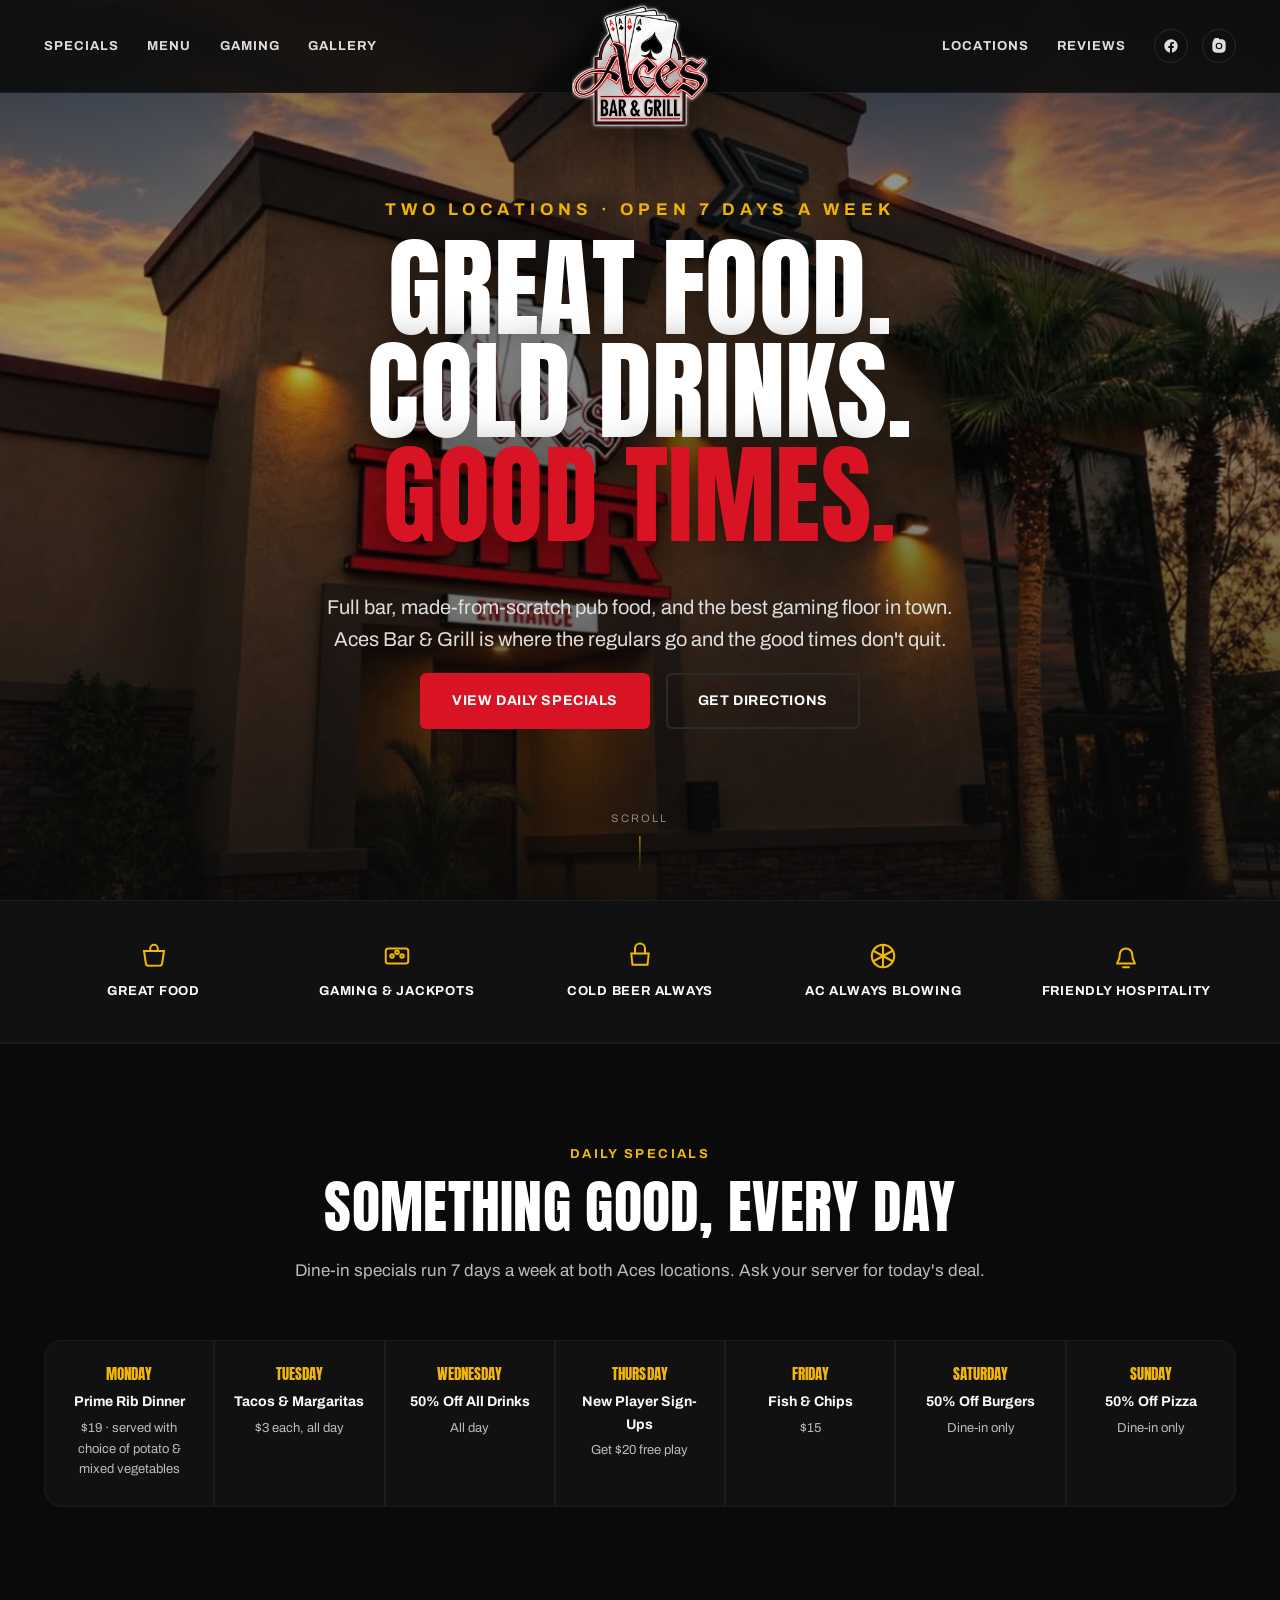
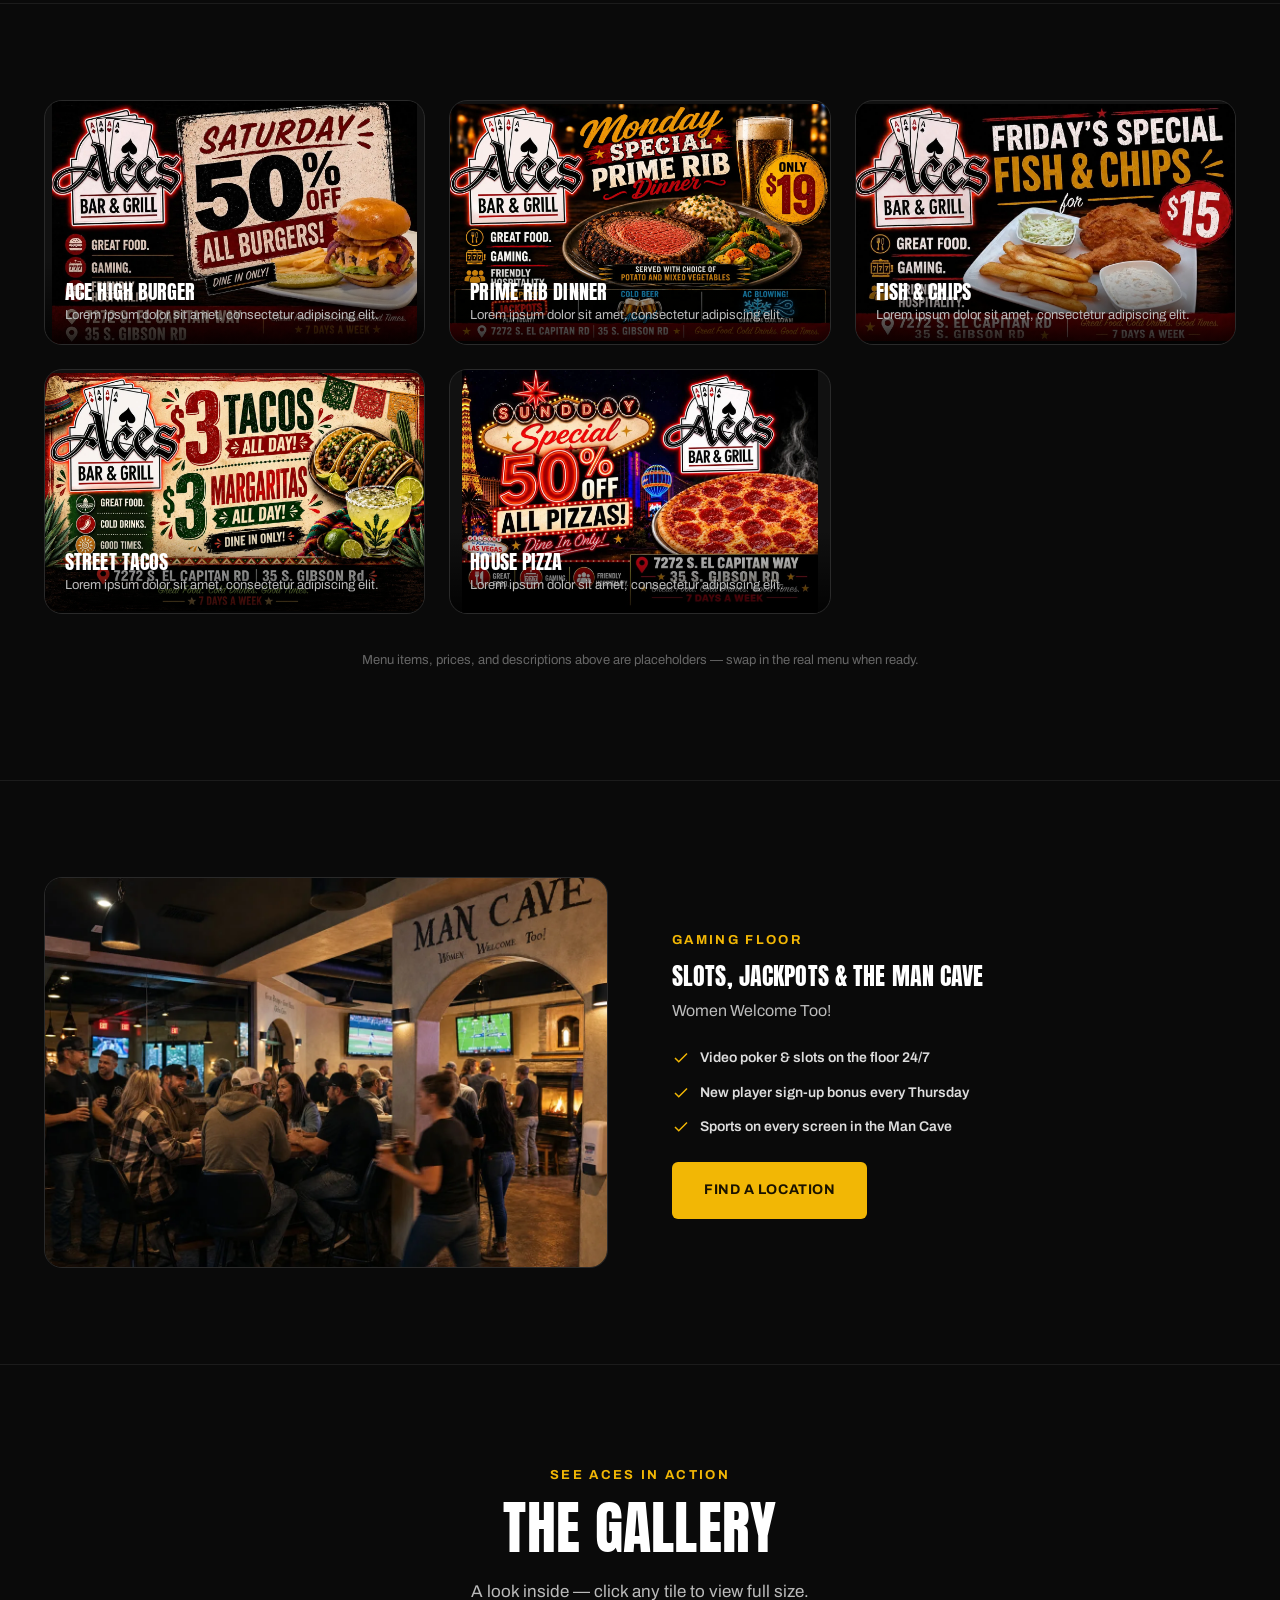
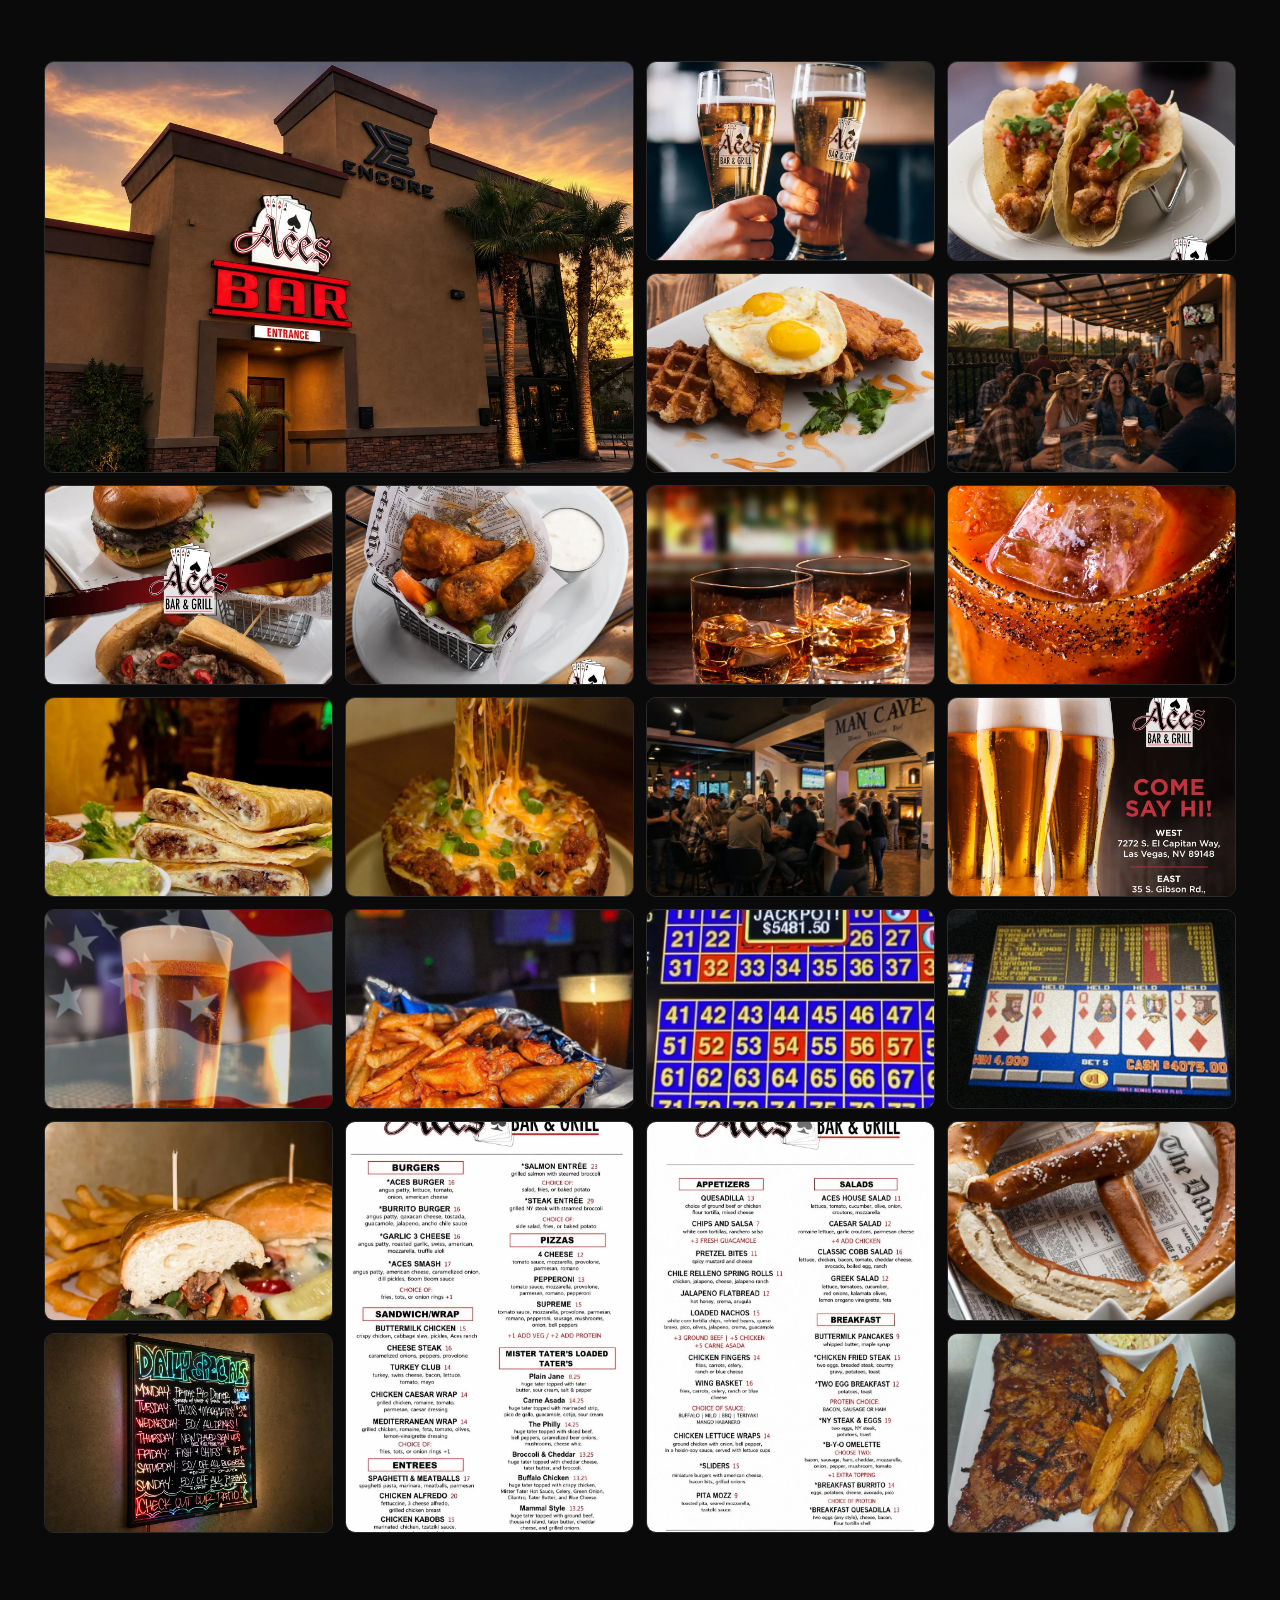
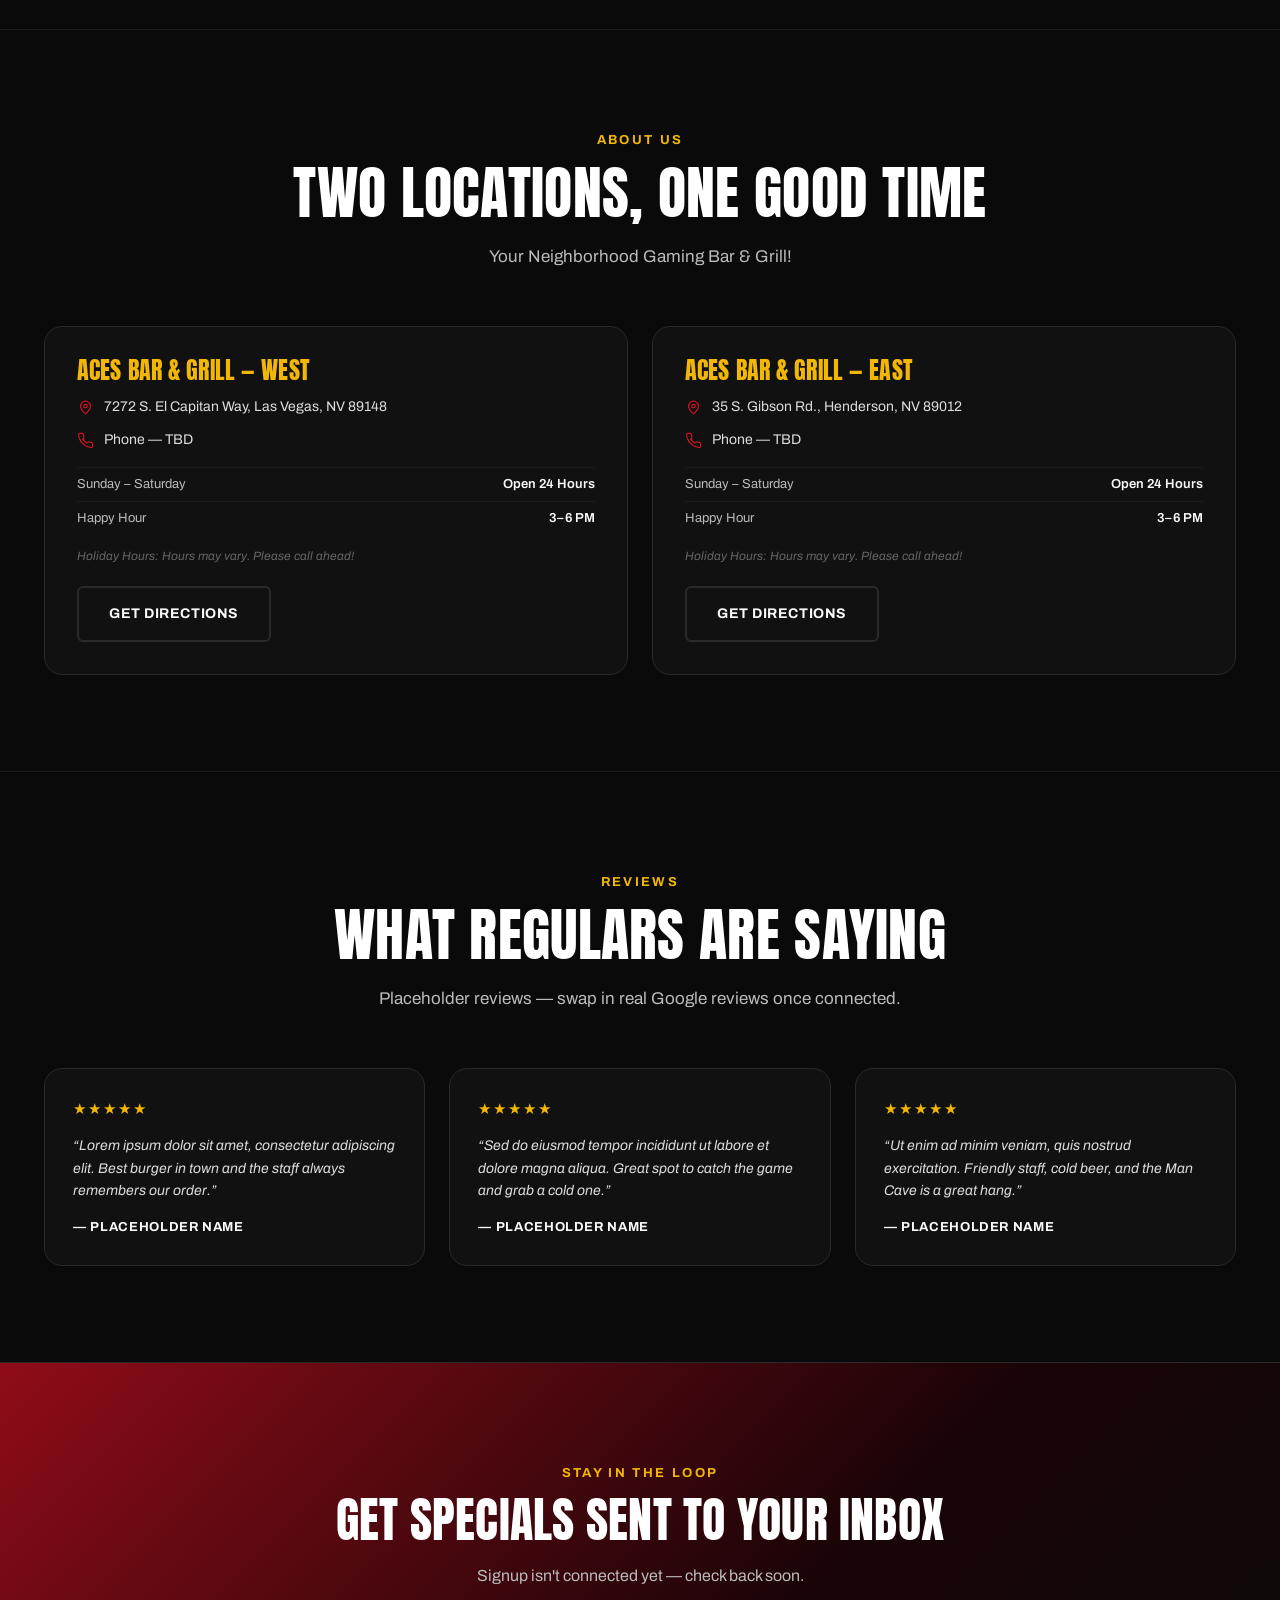
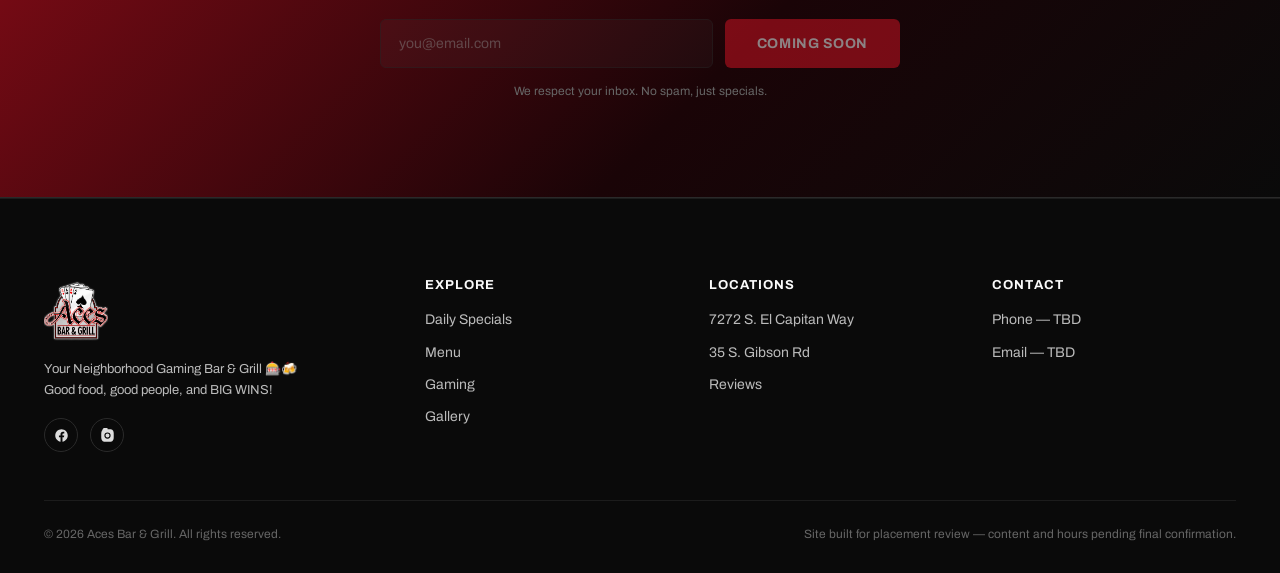
==== commit b97f7b8d: "Fix broken signup form, dead contact links, and stale social preview URLs Co-Authored-By: Claude Son" ====
--- a/index.html
+++ b/index.html
@@ -8,11 +8,11 @@
 
 <meta property="og:title" content="Aces Bar & Grill">
 <meta property="og:description" content="Great Food. Cold Drinks. Good Times. — 7 days a week.">
-<meta property="og:image" content="https://claude.ai/artifact/XvohKrhTy3GTfkWGJtBHUZ/assets/img/exterior-wide.jpg">
-<meta property="og:url" content="https://claude.ai/artifact/XvohKrhTy3GTfkWGJtBHUZ">
+<meta property="og:image" content="https://ppinedalv.github.io/aces-bar-grill/assets/img/exterior-wide.jpg">
+<meta property="og:url" content="https://ppinedalv.github.io/aces-bar-grill/">
 <meta property="og:type" content="website">
 <meta name="twitter:card" content="summary_large_image">
-<meta name="twitter:image" content="https://claude.ai/artifact/XvohKrhTy3GTfkWGJtBHUZ/assets/img/exterior-wide.jpg">
+<meta name="twitter:image" content="https://ppinedalv.github.io/aces-bar-grill/assets/img/exterior-wide.jpg">
 
 <link rel="icon" href="assets/img/logo.png">
 
@@ -342,10 +342,10 @@
   <div class="container">
     <div class="eyebrow">Stay In The Loop</div>
     <h2>Get Specials Sent To Your Inbox</h2>
-    <p>Placeholder signup form — connect to your email provider when ready.</p>
-    <form class="aces-signup__form" onsubmit="return false;">
-      <input type="email" placeholder="you@email.com" required>
-      <button type="submit" class="btn btn-primary">Sign Up</button>
+    <p>Signup isn't connected yet — check back soon.</p>
+    <form class="aces-signup__form" aria-disabled="true">
+      <input type="email" placeholder="you@email.com" disabled>
+      <button type="button" class="btn btn-primary" disabled>Coming Soon</button>
     </form>
     <div class="aces-signup__note">We respect your inbox. No spam, just specials.</div>
   </div>
@@ -387,8 +387,8 @@
       <div>
         <h4>Contact</h4>
         <ul>
-          <li><a href="tel:">Phone — TBD</a></li>
-          <li><a href="mailto:">Email — TBD</a></li>
+          <li>Phone — TBD</li>
+          <li>Email — TBD</li>
         </ul>
       </div>
     </div>
--- a/css/styles.css
+++ b/css/styles.css
@@ -573,6 +573,8 @@
   font-size:14px;
 }
 .aces-signup__form input::placeholder{ color:var(--muted); }
+.aces-signup__form input:disabled,
+.aces-signup__form button:disabled{ opacity:.5; cursor:not-allowed; }
 .aces-signup__note{ margin-top:14px; font-size:12px; color:var(--faint); }
 
 /* ==========================================================================
@@ -597,7 +599,9 @@
   font-size:13px; color:var(--ink); font-weight:700; margin-bottom:18px;
 }
 .aces-footer ul{ list-style:none; margin:0; padding:0; display:grid; gap:10px; }
-.aces-footer ul a{ font-size:14px; color:var(--ink3); transition:color .2s; }
+.aces-footer ul a,
+.aces-footer ul li{ font-size:14px; color:var(--ink3); }
+.aces-footer ul a{ transition:color .2s; }
 .aces-footer ul a:hover{ color:var(--gold); }
 .aces-footer__social{ display:flex; gap:12px; margin-top:18px; }
 .aces-footer__social a{
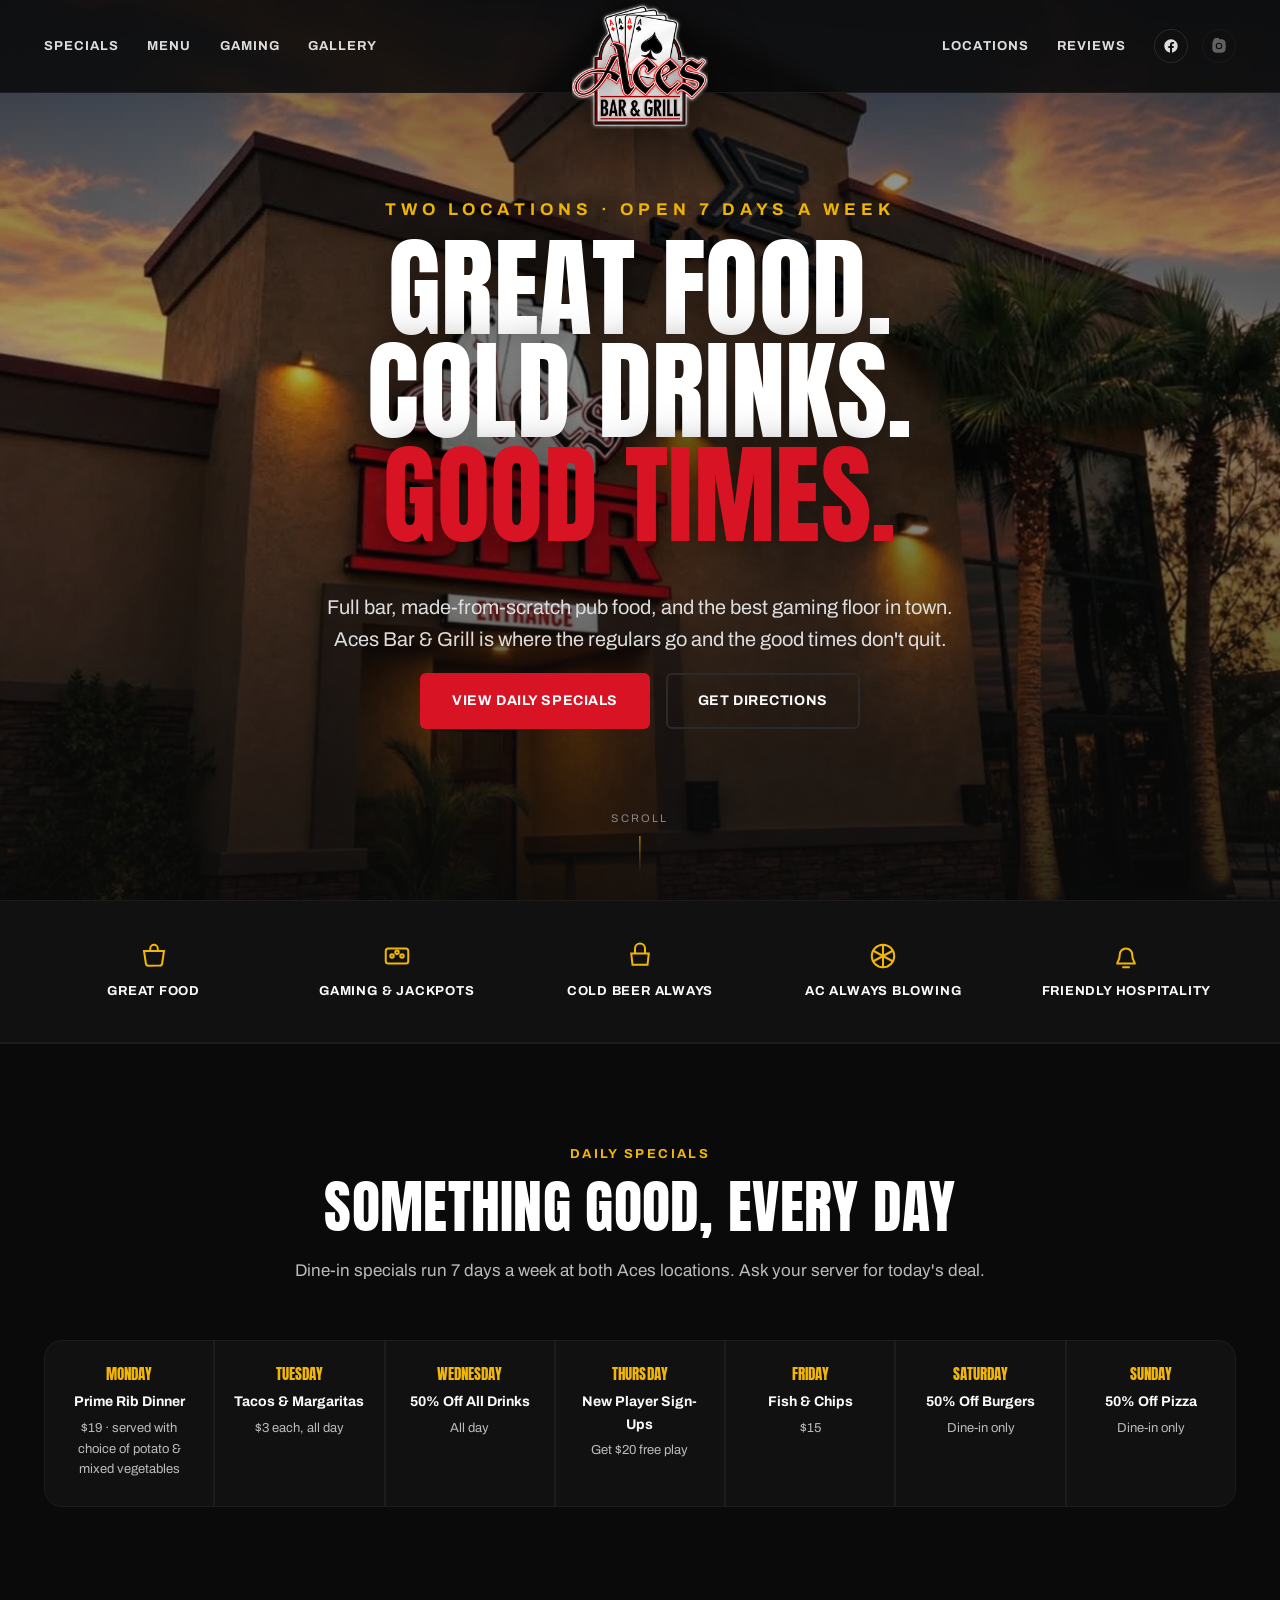
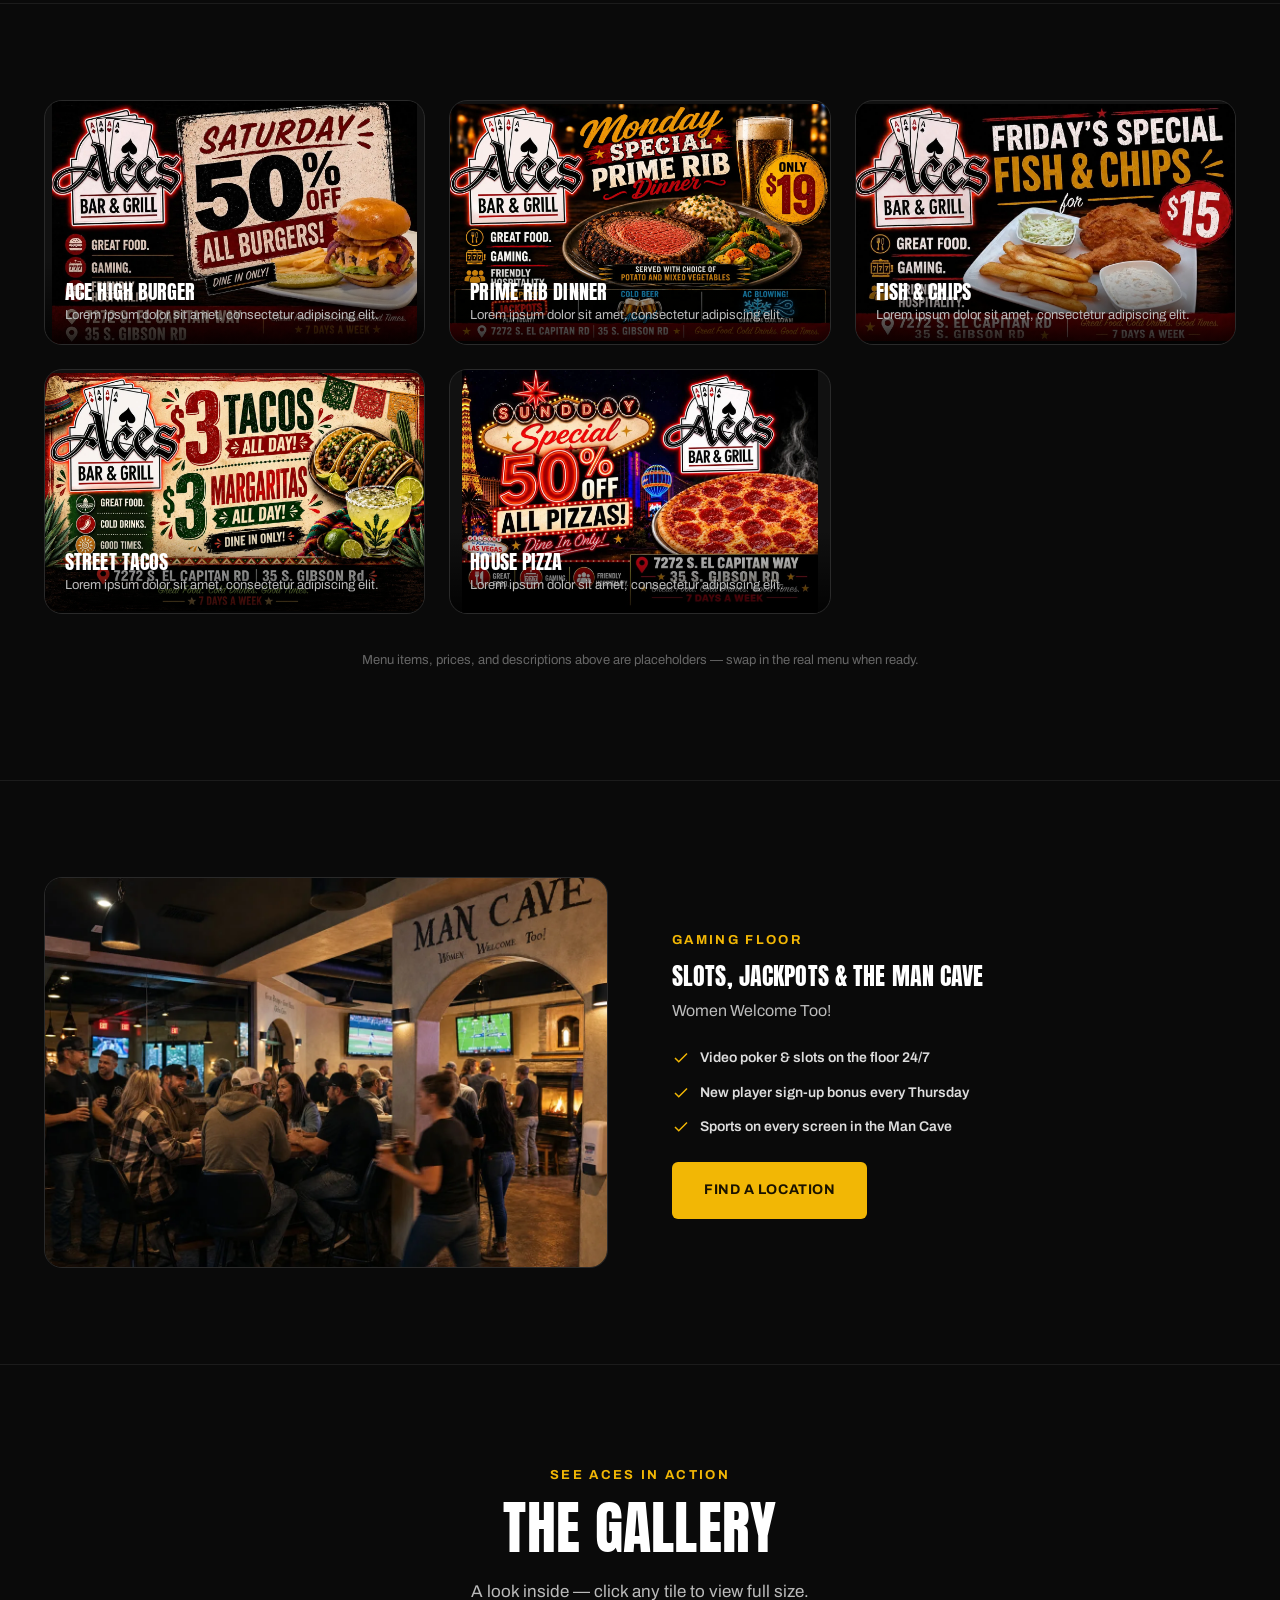
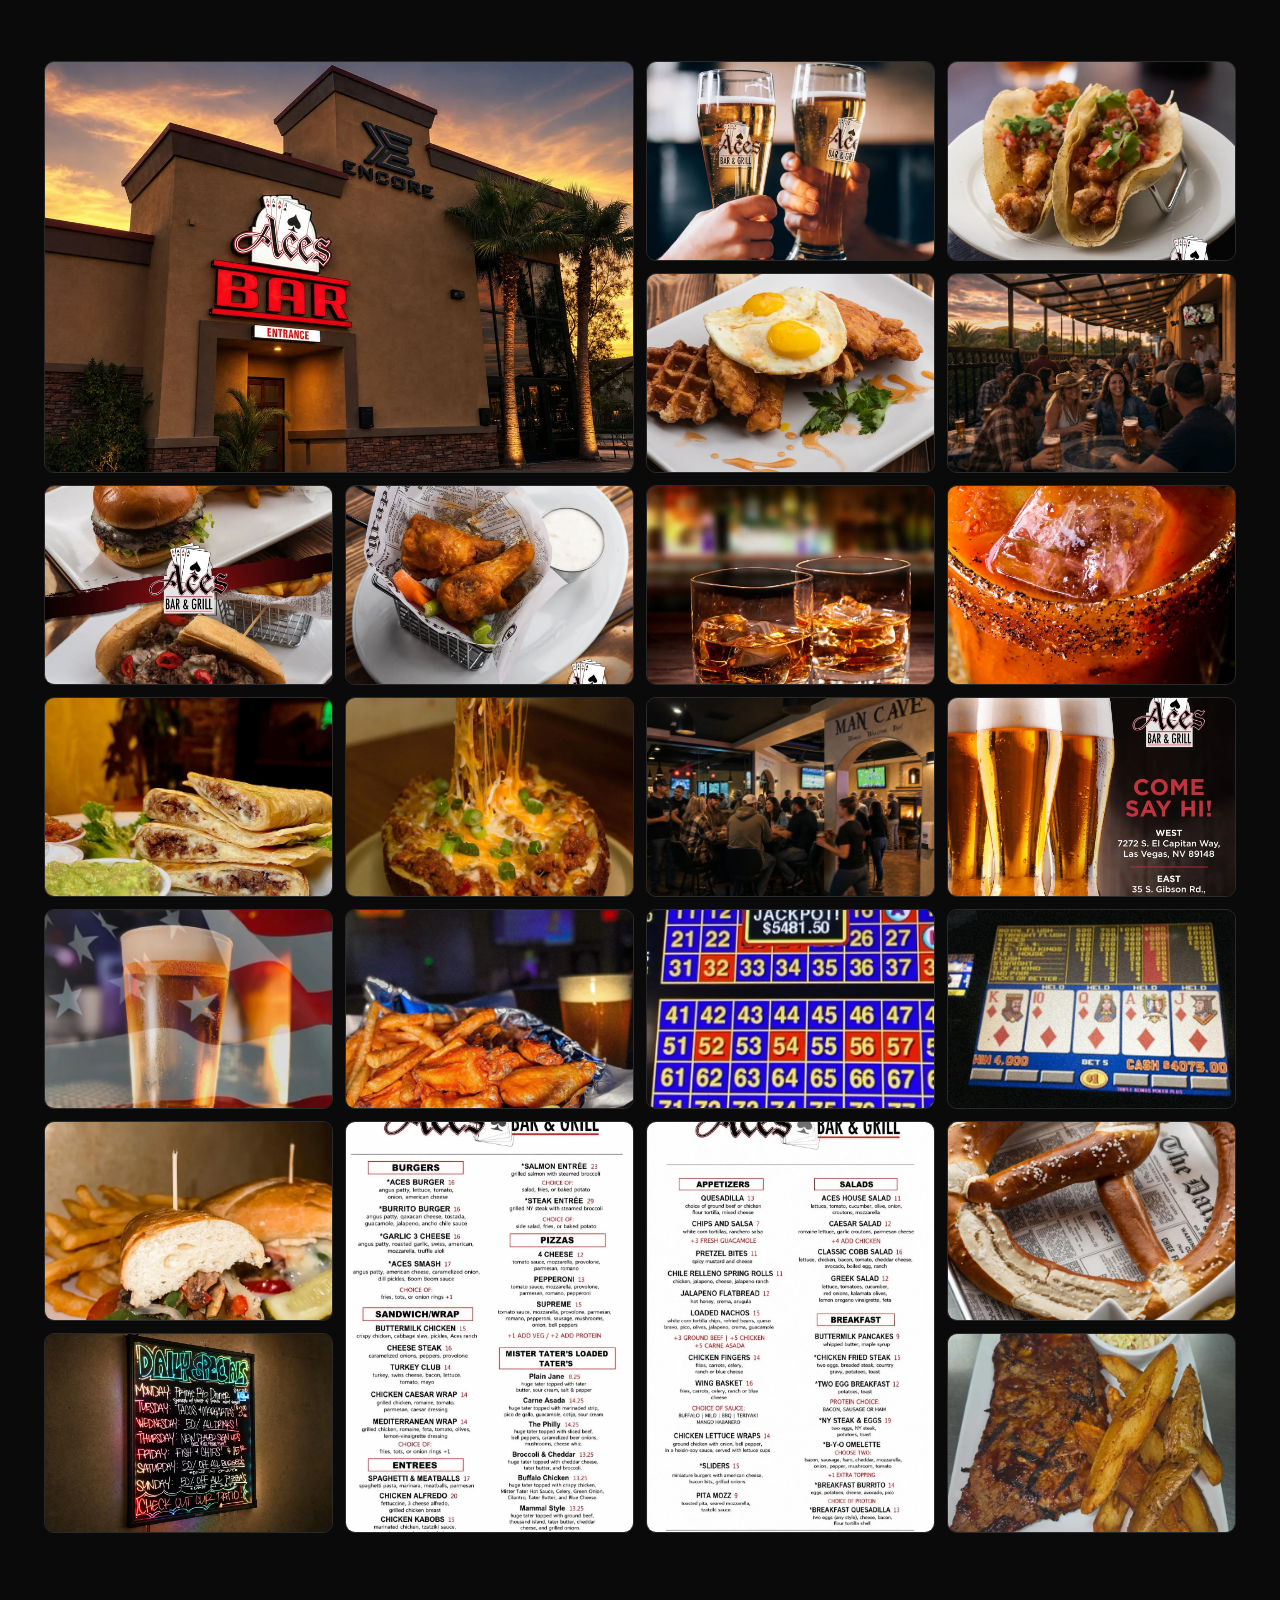
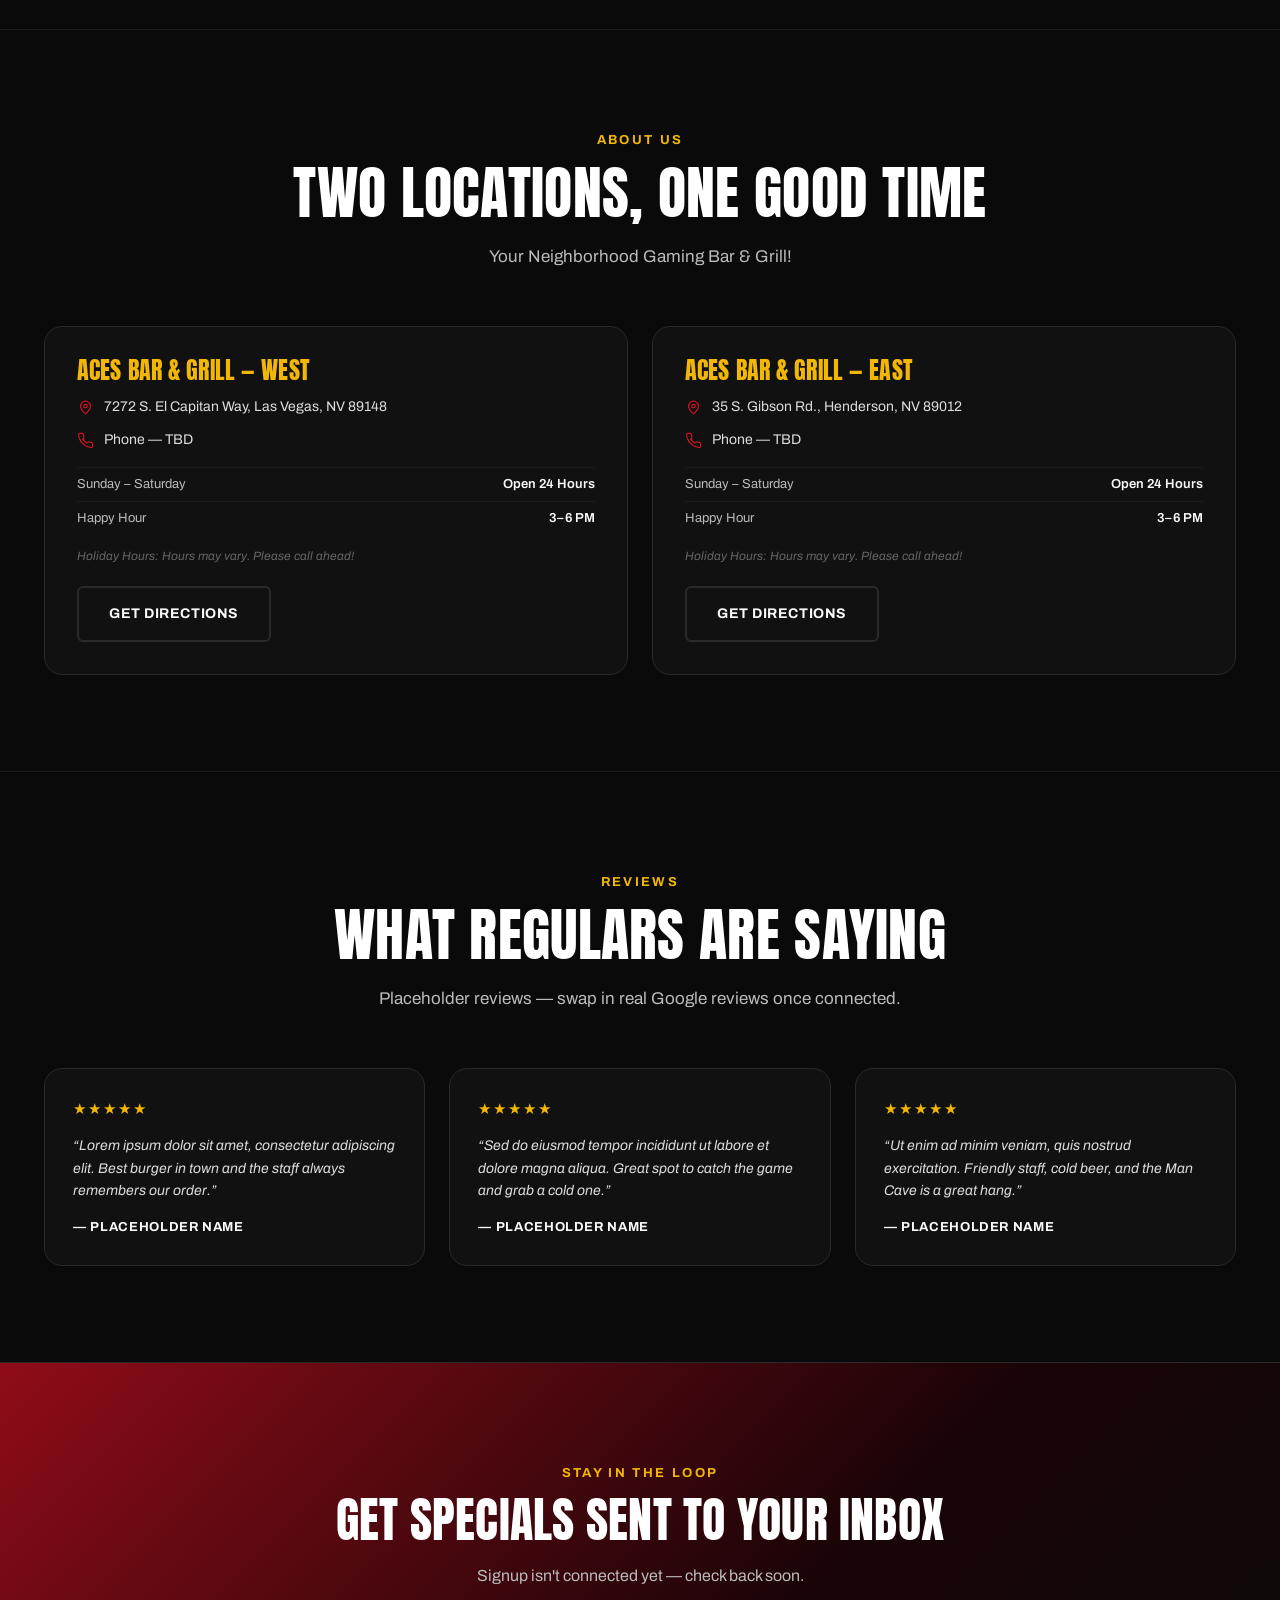
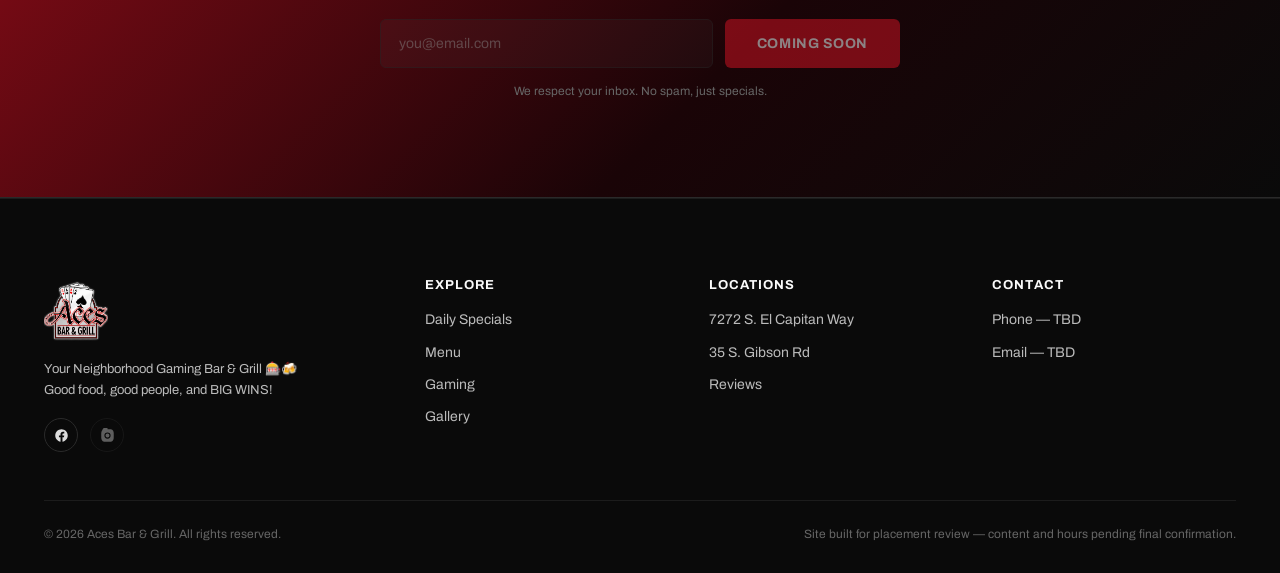
==== commit cc3e584f: "Disable placeholder Instagram icons and fix mobile signup heading wrap Co-Authored-By: Claude Sonnet" ====
--- a/index.html
+++ b/index.html
@@ -48,9 +48,9 @@
         <a href="https://www.facebook.com/acesbarlv" target="_blank" rel="noopener" aria-label="Aces Bar & Grill on Facebook">
           <svg viewBox="0 0 24 24" width="16" height="16" fill="currentColor"><path d="M22 12.06C22 6.5 17.52 2 12 2S2 6.5 2 12.06c0 5 3.66 9.17 8.44 9.94v-7.03H7.9v-2.9h2.54V9.84c0-2.51 1.49-3.9 3.77-3.9 1.09 0 2.24.2 2.24.2v2.46h-1.26c-1.24 0-1.63.77-1.63 1.56v1.87h2.78l-.44 2.9h-2.34V22c4.78-.77 8.44-4.94 8.44-9.94Z"/></svg>
         </a>
-        <a href="#" aria-label="Instagram (placeholder link)">
+        <span aria-hidden="true" title="Instagram — coming soon">
           <svg viewBox="0 0 24 24" width="16" height="16" fill="currentColor"><path d="M12 2c2.7 0 3.06.01 4.12.06 1.06.05 1.79.22 2.43.47.66.26 1.22.6 1.77 1.15.55.55.9 1.11 1.15 1.77.25.64.42 1.37.47 2.43.05 1.06.06 1.42.06 4.12s-.01 3.06-.06 4.12c-.05 1.06-.22 1.79-.47 2.43a4.9 4.9 0 0 1-1.15 1.77 4.9 4.9 0 0 1-1.77 1.15c-.64.25-1.37.42-2.43.47-1.06.05-1.42.06-4.12.06s-3.06-.01-4.12-.06c-1.06-.05-1.79-.22-2.43-.47a4.9 4.9 0 0 1-1.77-1.15 4.9 4.9 0 0 1-1.15-1.77c-.25-.64-.42-1.37-.47-2.43C2.01 15.06 2 14.7 2 12s.01-3.06.06-4.12c.05-1.06.22-1.79.47-2.43.26-.66.6-1.22 1.15-1.77A4.9 4.9 0 0 1 5.45.53C6.09.28 6.82.11 7.88.06 8.94.01 9.3 0 12 0Zm0 5a5 5 0 1 0 0 10 5 5 0 0 0 0-10Zm0 8.2a3.2 3.2 0 1 1 0-6.4 3.2 3.2 0 0 1 0 6.4Zm5.2-8.4a1.17 1.17 0 1 1 0-2.34 1.17 1.17 0 0 1 0 2.34Z"/></svg>
-        </a>
+        </span>
       </div>
     </div>
 
@@ -265,7 +265,7 @@
   <div class="container">
     <div class="section-head">
       <div class="eyebrow">About Us</div>
-      <h2>Two Locations, One Good Time</h2>
+      <h2>Two Locations,<br class="sm-only-break"> One Good Time</h2>
       <p>Your Neighborhood Gaming Bar &amp; Grill!</p>
     </div>
 
@@ -341,7 +341,7 @@
 <section class="aces-section aces-signup">
   <div class="container">
     <div class="eyebrow">Stay In The Loop</div>
-    <h2>Get Specials Sent To Your Inbox</h2>
+    <h2>Get Specials Sent To<br class="sm-only-break"> Your Inbox</h2>
     <p>Signup isn't connected yet — check back soon.</p>
     <form class="aces-signup__form" aria-disabled="true">
       <input type="email" placeholder="you@email.com" disabled>
@@ -362,9 +362,9 @@
           <a href="https://www.facebook.com/acesbarlv" target="_blank" rel="noopener" aria-label="Aces Bar & Grill on Facebook">
             <svg viewBox="0 0 24 24" width="15" height="15" fill="currentColor"><path d="M22 12.06C22 6.5 17.52 2 12 2S2 6.5 2 12.06c0 5 3.66 9.17 8.44 9.94v-7.03H7.9v-2.9h2.54V9.84c0-2.51 1.49-3.9 3.77-3.9 1.09 0 2.24.2 2.24.2v2.46h-1.26c-1.24 0-1.63.77-1.63 1.56v1.87h2.78l-.44 2.9h-2.34V22c4.78-.77 8.44-4.94 8.44-9.94Z"/></svg>
           </a>
-          <a href="#" aria-label="Instagram (placeholder link)">
+          <span aria-hidden="true" title="Instagram — coming soon">
             <svg viewBox="0 0 24 24" width="15" height="15" fill="currentColor"><path d="M12 2c2.7 0 3.06.01 4.12.06 1.06.05 1.79.22 2.43.47.66.26 1.22.6 1.77 1.15.55.55.9 1.11 1.15 1.77.25.64.42 1.37.47 2.43.05 1.06.06 1.42.06 4.12s-.01 3.06-.06 4.12c-.05 1.06-.22 1.79-.47 2.43a4.9 4.9 0 0 1-1.15 1.77 4.9 4.9 0 0 1-1.77 1.15c-.64.25-1.37.42-2.43.47-1.06.05-1.42.06-4.12.06s-3.06-.01-4.12-.06c-1.06-.05-1.79-.22-2.43-.47a4.9 4.9 0 0 1-1.77-1.15 4.9 4.9 0 0 1-1.15-1.77c-.25-.64-.42-1.37-.47-2.43C2.01 15.06 2 14.7 2 12s.01-3.06.06-4.12c.05-1.06.22-1.79.47-2.43.26-.66.6-1.22 1.15-1.77A4.9 4.9 0 0 1 5.45.53C6.09.28 6.82.11 7.88.06 8.94.01 9.3 0 12 0Zm0 5a5 5 0 1 0 0 10 5 5 0 0 0 0-10Zm0 8.2a3.2 3.2 0 1 1 0-6.4 3.2 3.2 0 0 1 0 6.4Zm5.2-8.4a1.17 1.17 0 1 1 0-2.34 1.17 1.17 0 0 1 0 2.34Z"/></svg>
-          </a>
+          </span>
         </div>
       </div>
       <div>
--- a/css/styles.css
+++ b/css/styles.css
@@ -192,7 +192,8 @@
 }
 
 .aces-header__social{ display:flex; gap:14px; align-items:center; }
-.aces-header__social a{
+.aces-header__social a,
+.aces-header__social span{
   width:34px;height:34px;border-radius:50%;
   border:1px solid var(--line2);
   display:flex;align-items:center;justify-content:center;
@@ -200,6 +201,7 @@
   transition:border-color .2s,color .2s;
 }
 .aces-header__social a:hover{ border-color:var(--red); color:var(--red); }
+.aces-header__social span{ opacity:.4; cursor:not-allowed; }
 
 .aces-header__toggle{
   display:none;
@@ -604,11 +606,13 @@
 .aces-footer ul a{ transition:color .2s; }
 .aces-footer ul a:hover{ color:var(--gold); }
 .aces-footer__social{ display:flex; gap:12px; margin-top:18px; }
-.aces-footer__social a{
+.aces-footer__social a,
+.aces-footer__social span{
   width:34px;height:34px;border-radius:50%; border:1px solid var(--line2);
   display:flex; align-items:center; justify-content:center; color:var(--ink2);
 }
 .aces-footer__social a:hover{ border-color:var(--red); color:var(--red); }
+.aces-footer__social span{ opacity:.4; cursor:not-allowed; }
 .aces-footer__bottom{
   display:flex; justify-content:space-between; align-items:center; flex-wrap:wrap; gap:10px;
   padding-top:24px;
@@ -622,6 +626,10 @@
 }
 
 /* utility */
+.sm-only-break{ display:none; }
+@media (max-width:640px){
+  .sm-only-break{ display:inline; }
+}
 .sr-only{
   position:absolute; width:1px;height:1px; padding:0;margin:-1px;
   overflow:hidden; clip:rect(0,0,0,0); white-space:nowrap; border:0;
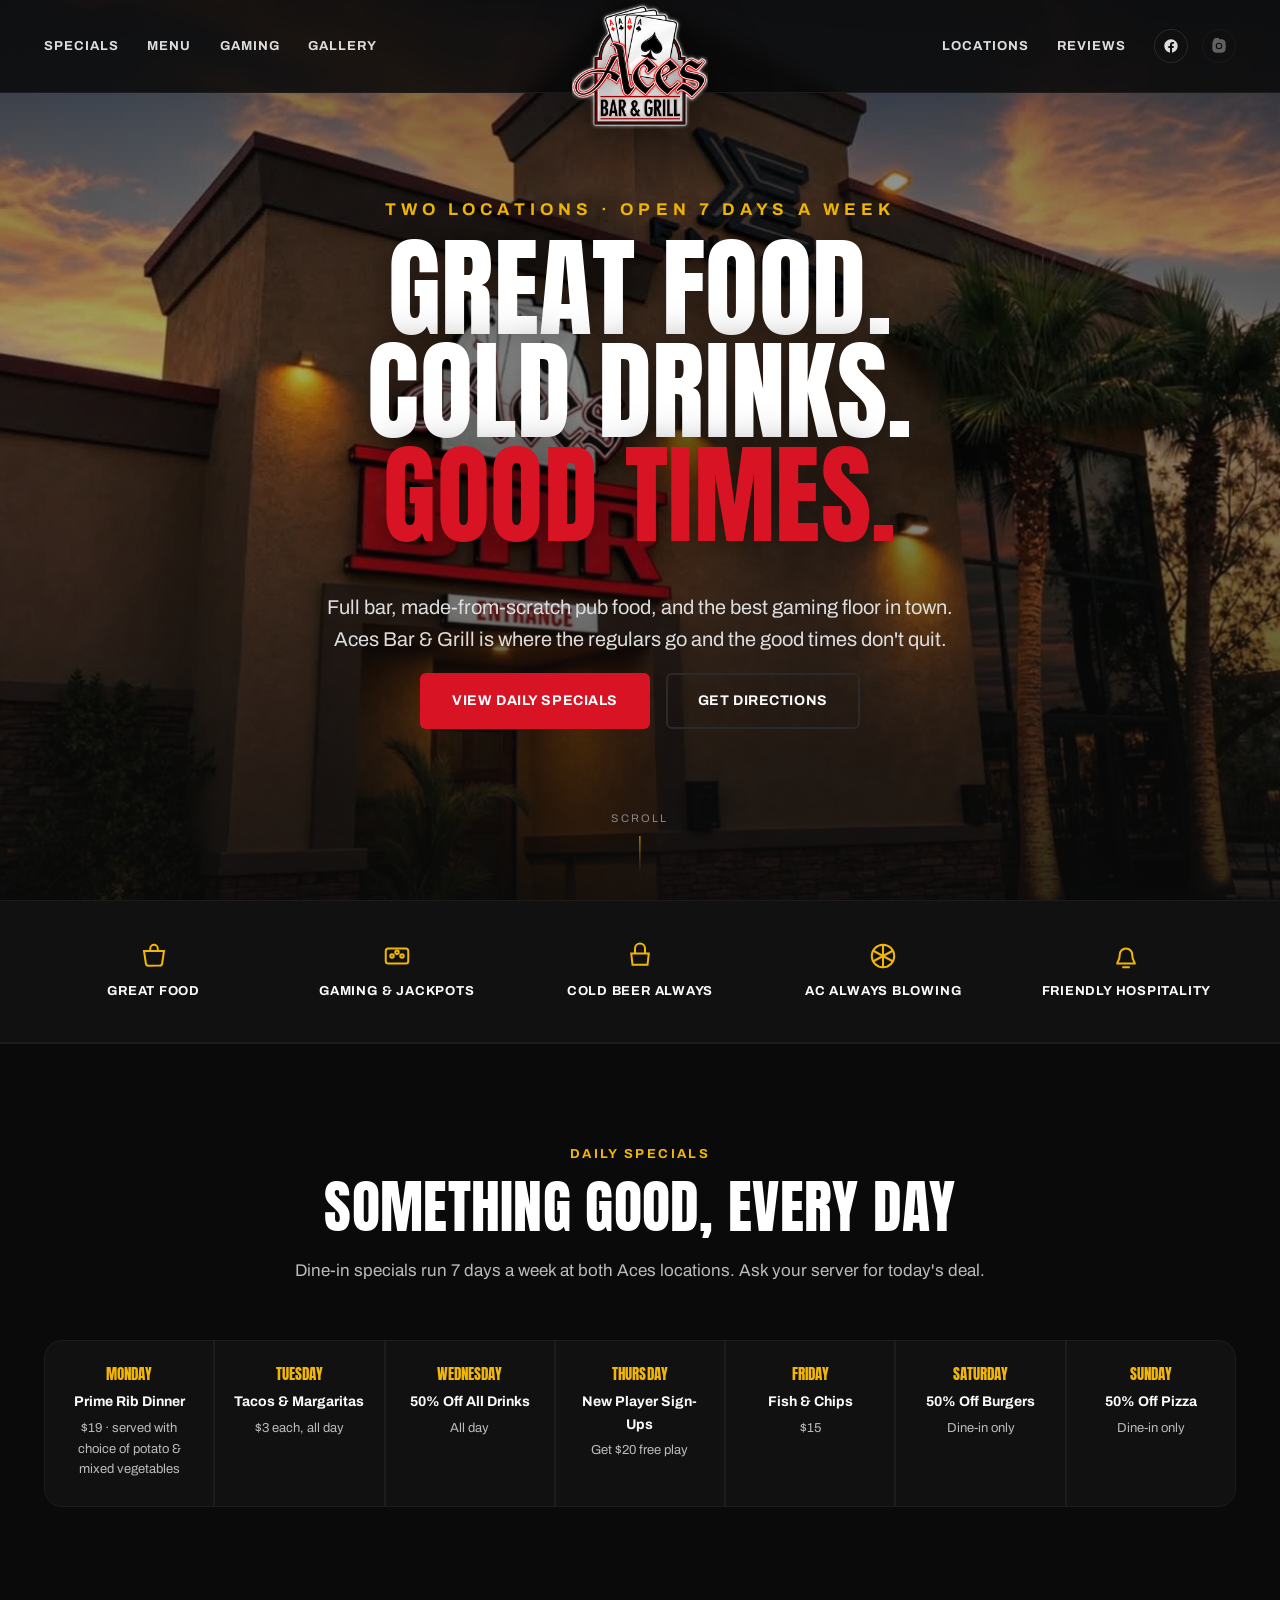
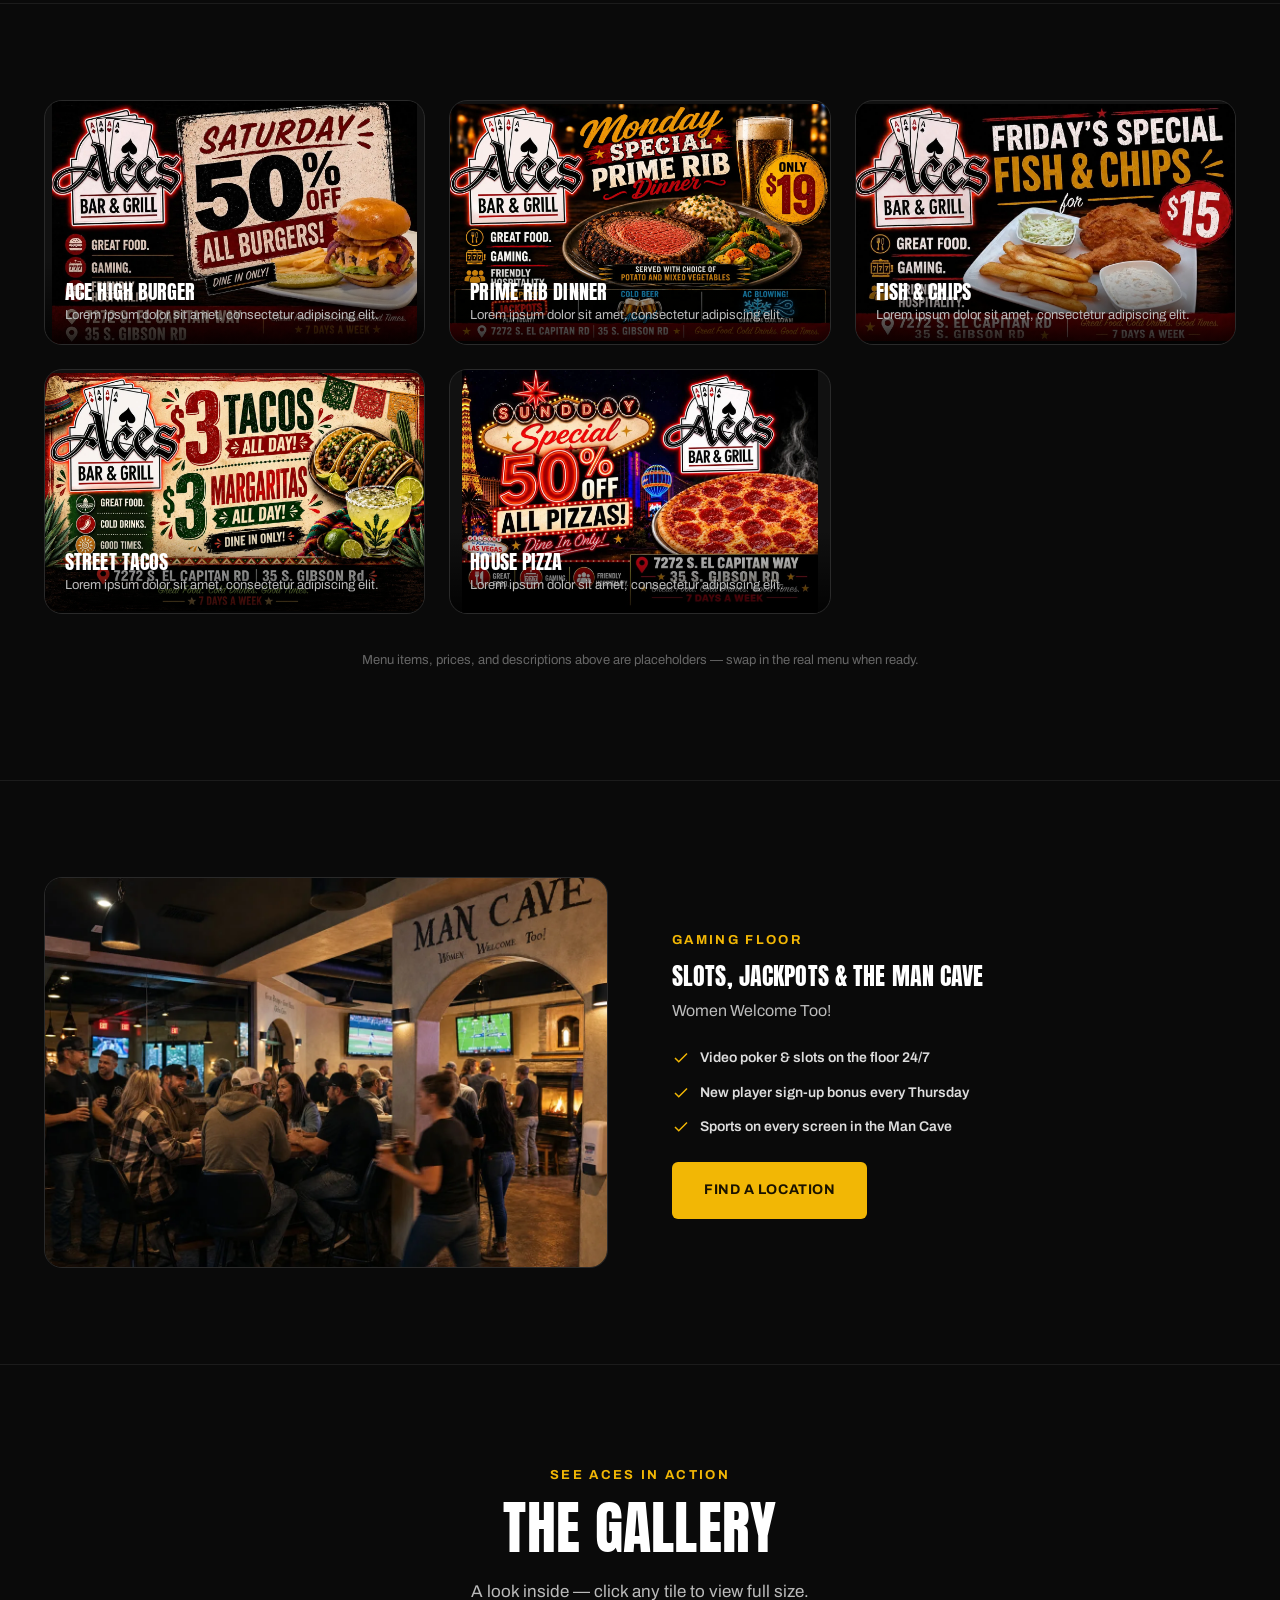
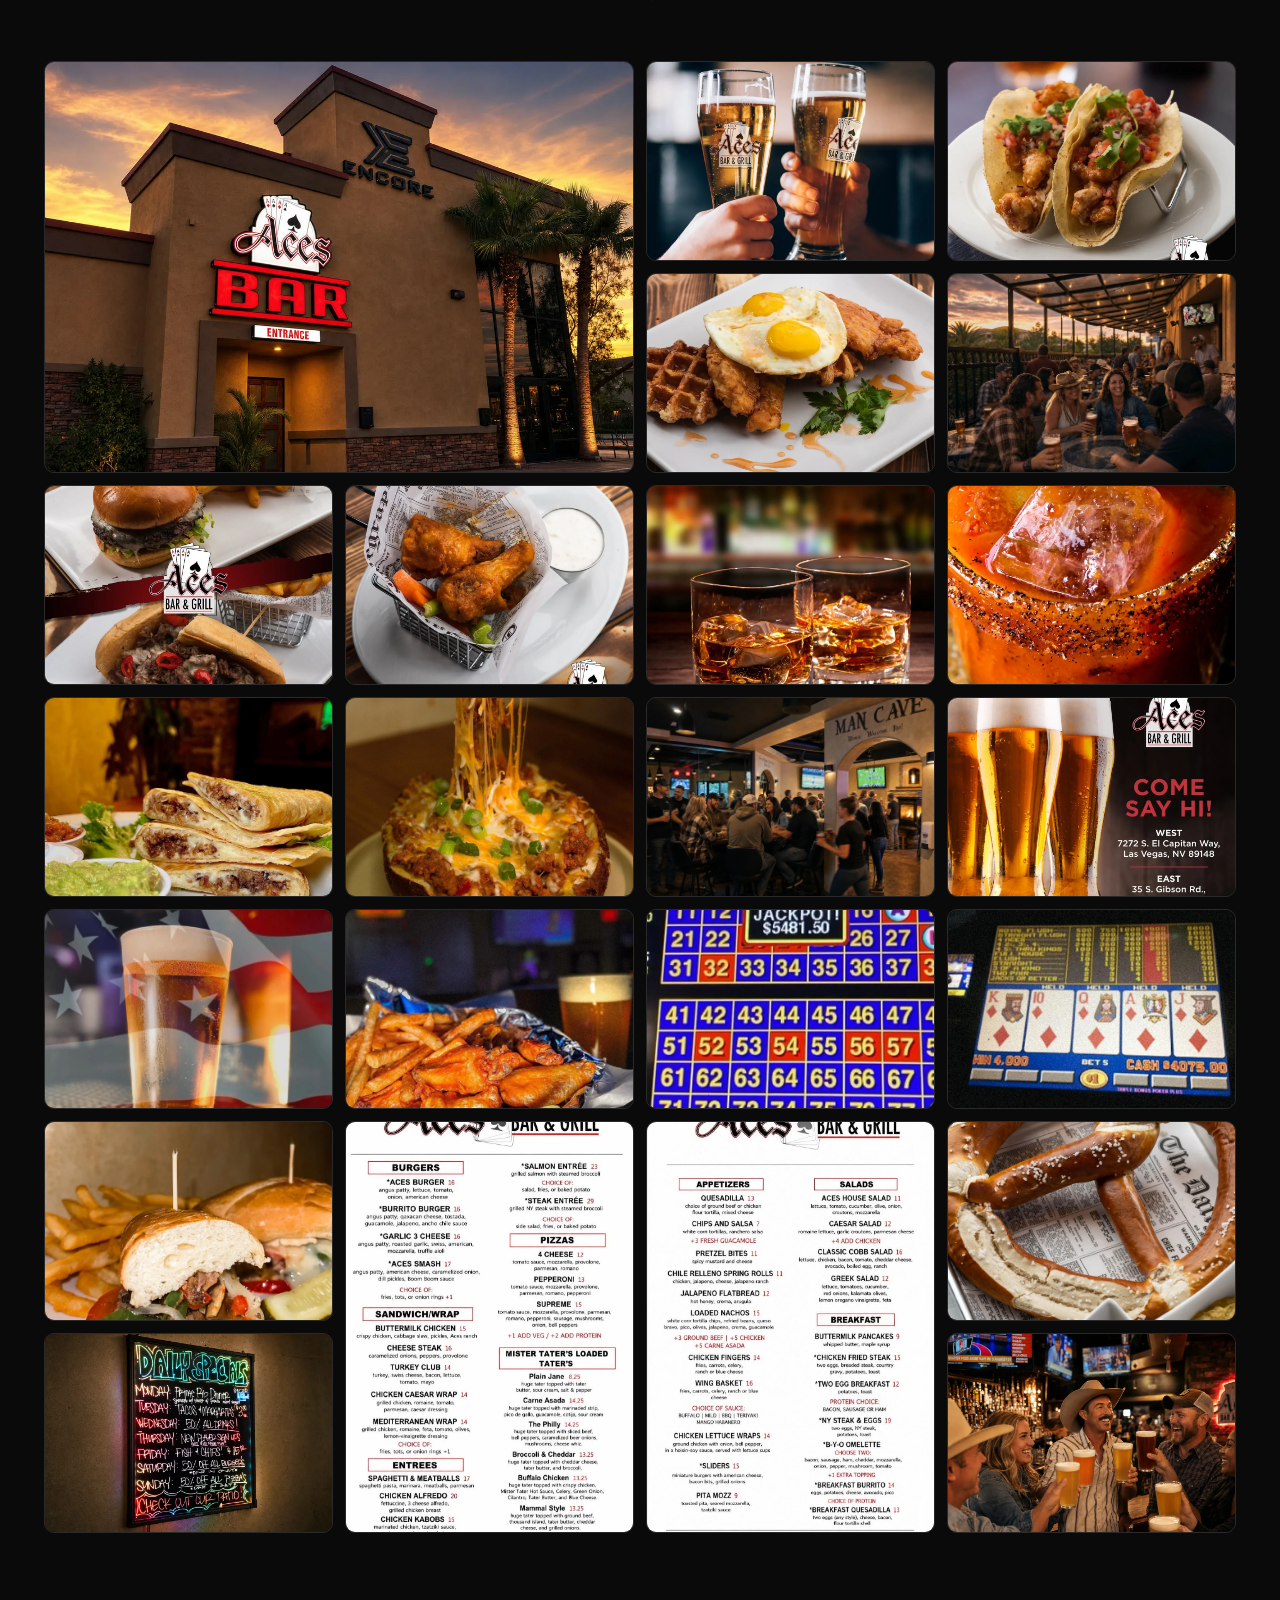
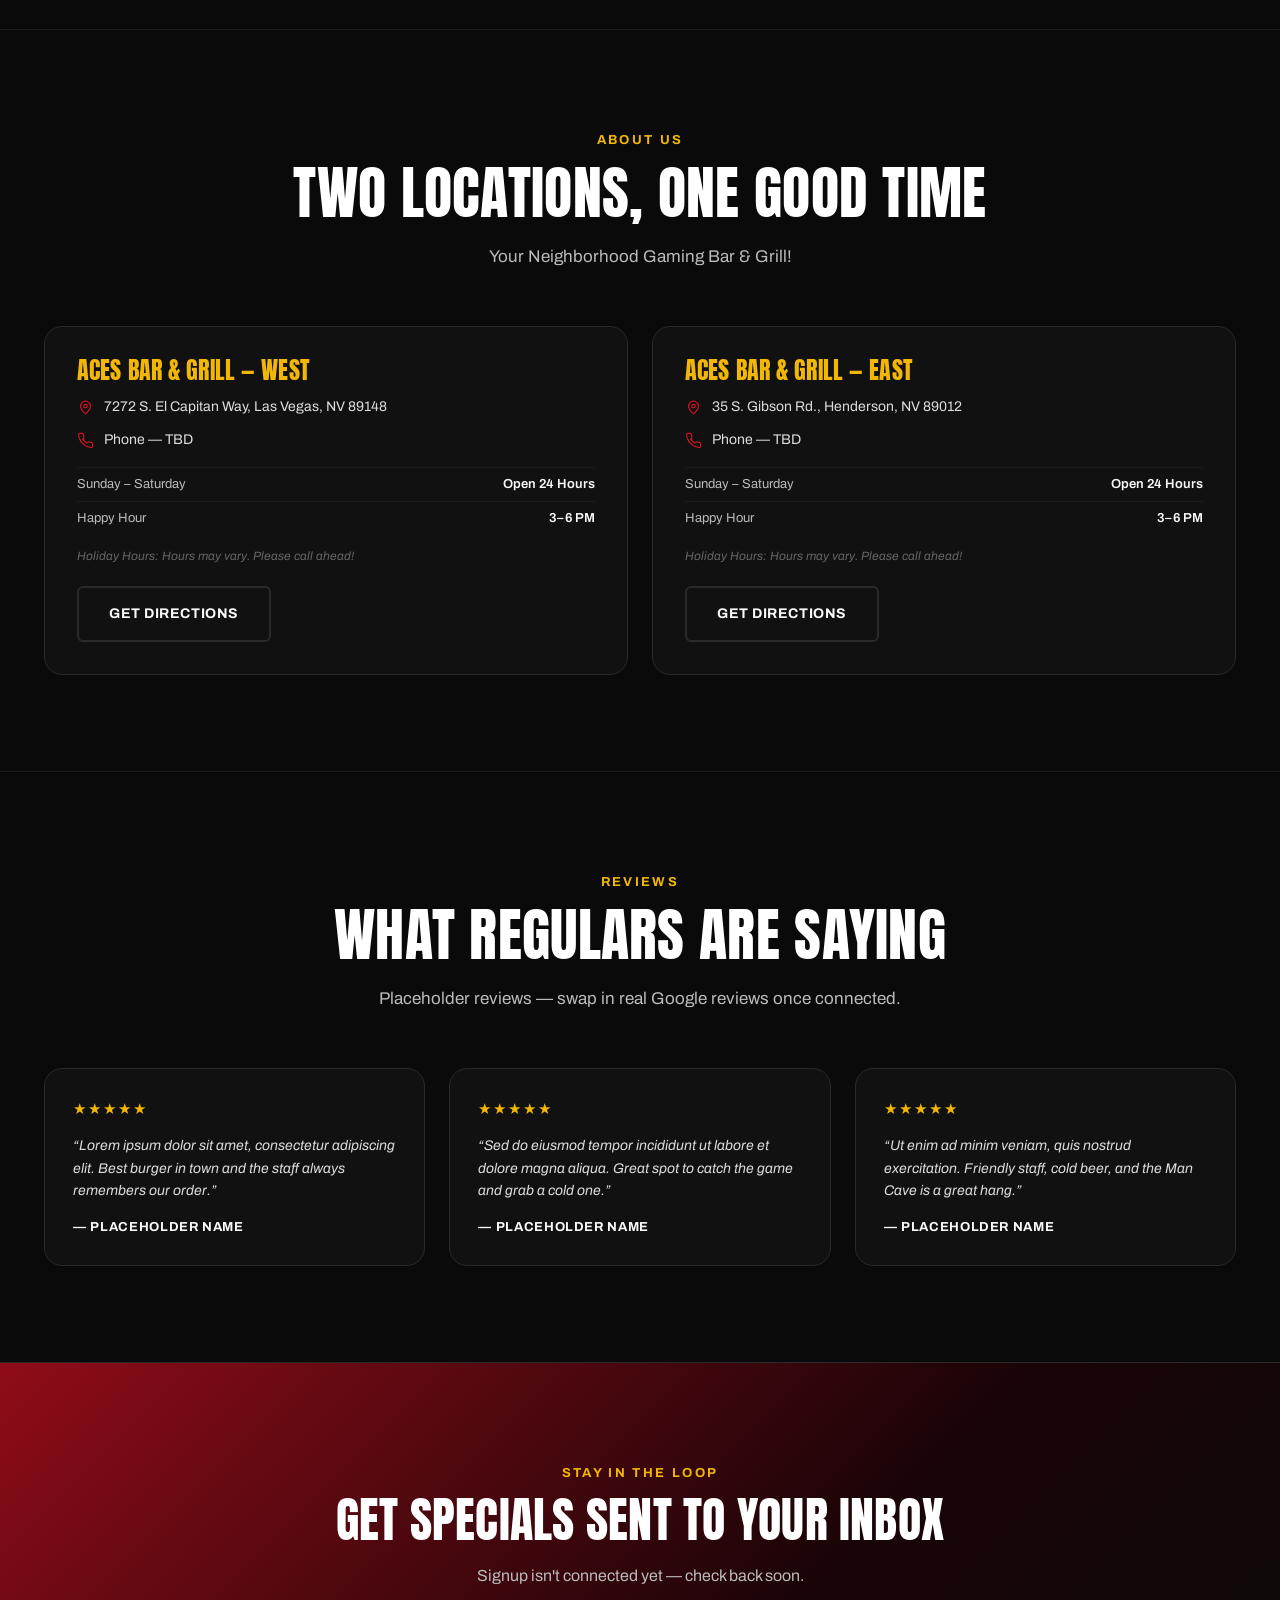
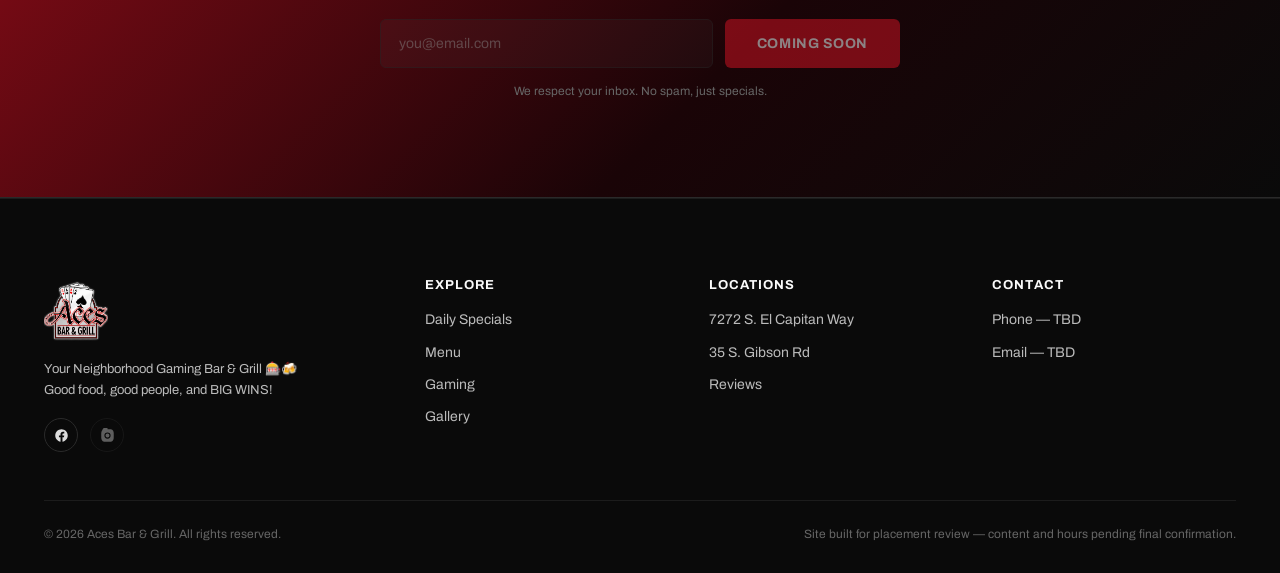
==== commit a8b49944: "Swap ribs gallery photo for friends-celebrating photo Co-Authored-By: Claude Sonnet 5 <noreply@anthr" ====
--- a/index.html
+++ b/index.html
@@ -253,8 +253,8 @@
       <div class="aces-gallery__tile" data-full="assets/img/specials-board.jpg" data-type="image" role="button" tabindex="0" aria-label="View full-size photo: daily specials neon board">
         <picture><source srcset="assets/img/specials-board.webp" type="image/webp"><img src="assets/img/specials-board.jpg" alt="Neon daily specials board listing weekly deals"></picture>
       </div>
-      <div class="aces-gallery__tile" data-full="assets/img/gallery-ribs.jpg" data-type="image" role="button" tabindex="0" aria-label="View full-size photo: BBQ ribs plate">
-        <picture><source srcset="assets/img/gallery-ribs.webp" type="image/webp"><img src="assets/img/gallery-ribs.jpg" alt="Grilled BBQ ribs with potato wedges and coleslaw"></picture>
+      <div class="aces-gallery__tile" data-full="assets/img/bar-crowd.jpg" data-type="image" role="button" tabindex="0" aria-label="View full-size photo: friends celebrating with beers at the bar">
+        <picture><source srcset="assets/img/bar-crowd.webp" type="image/webp"><img src="assets/img/bar-crowd.jpg" alt="Friends celebrating and toasting beers at the bar"></picture>
       </div>
     </div>
   </div>
--- a/css/styles.css
+++ b/css/styles.css
@@ -218,7 +218,7 @@
     position:relative;
   }
   .aces-header__logo{ order:0; height:48px; width:130px; }
-  .aces-header__logo img{ height:92px; top:-10px; }
+  .aces-header__logo img{ height:106px; top:-12px; }
 
   .aces-header__toggle{
     display:block;
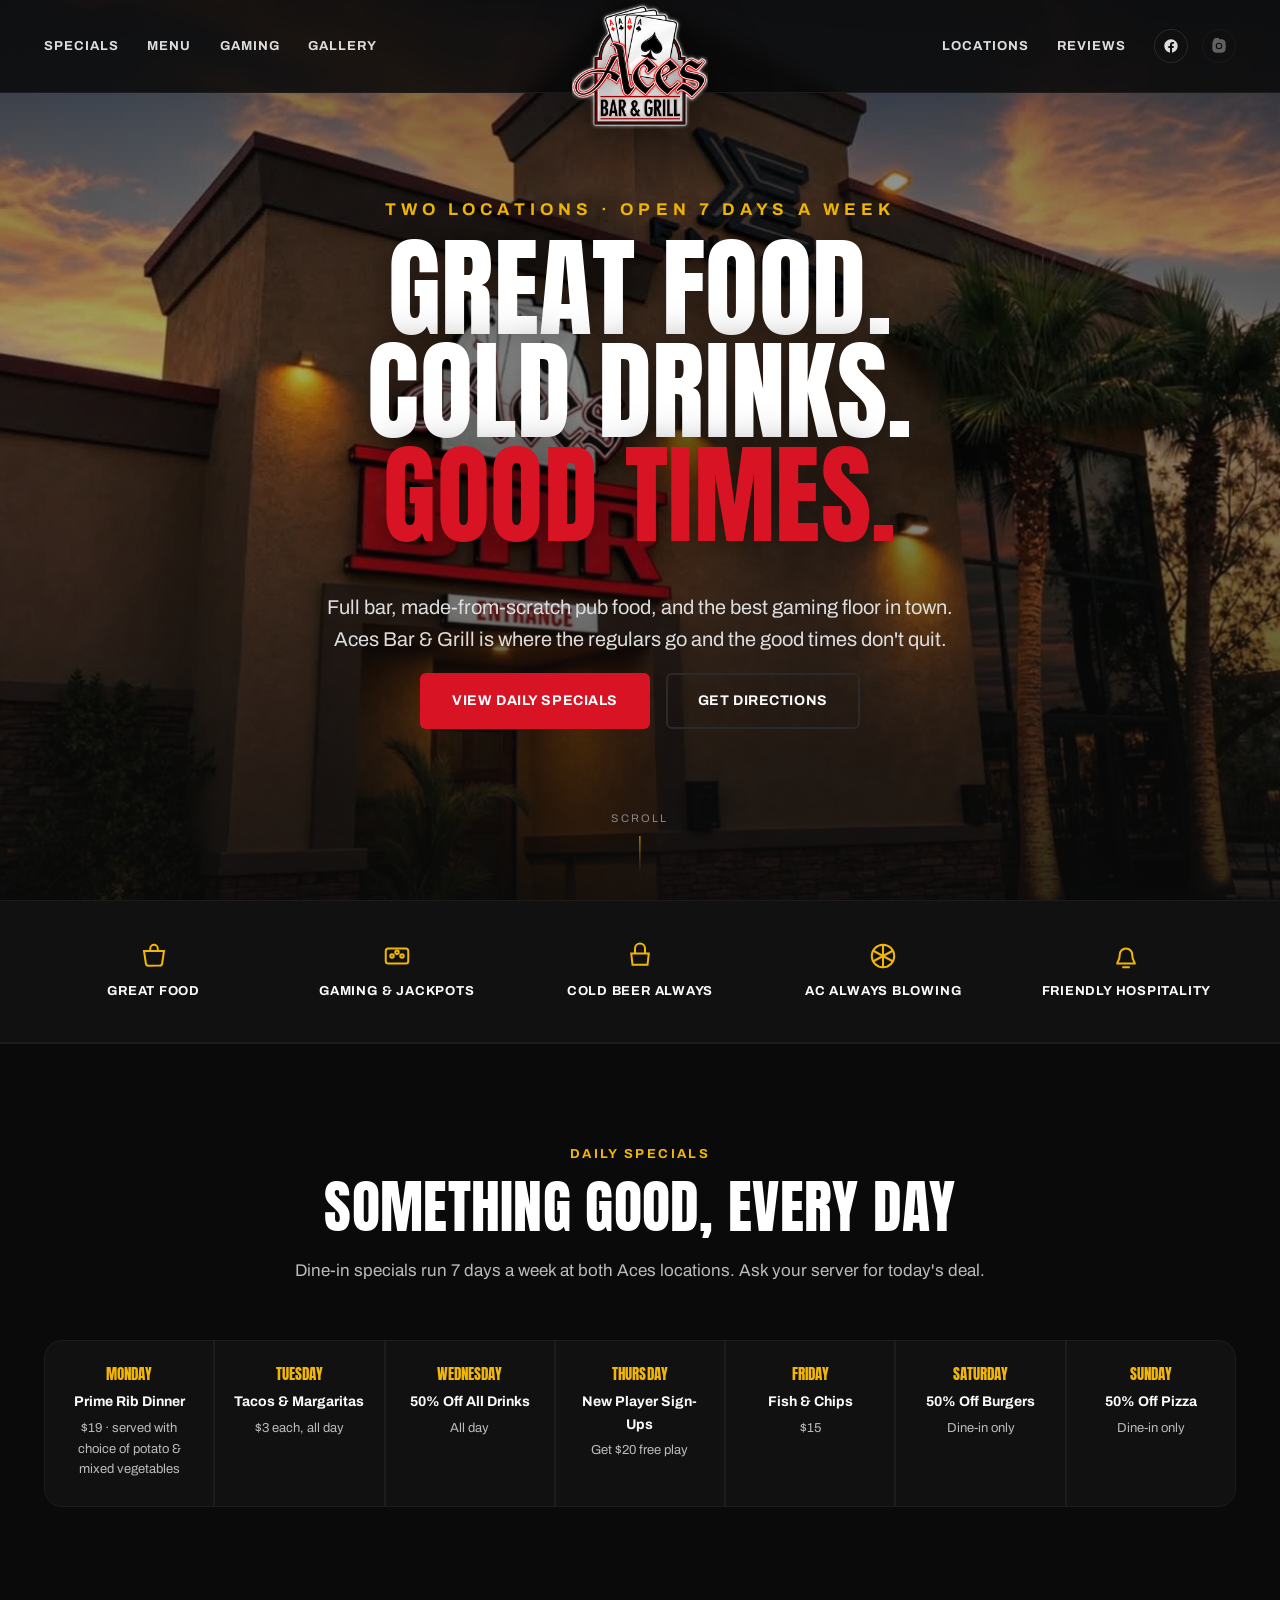
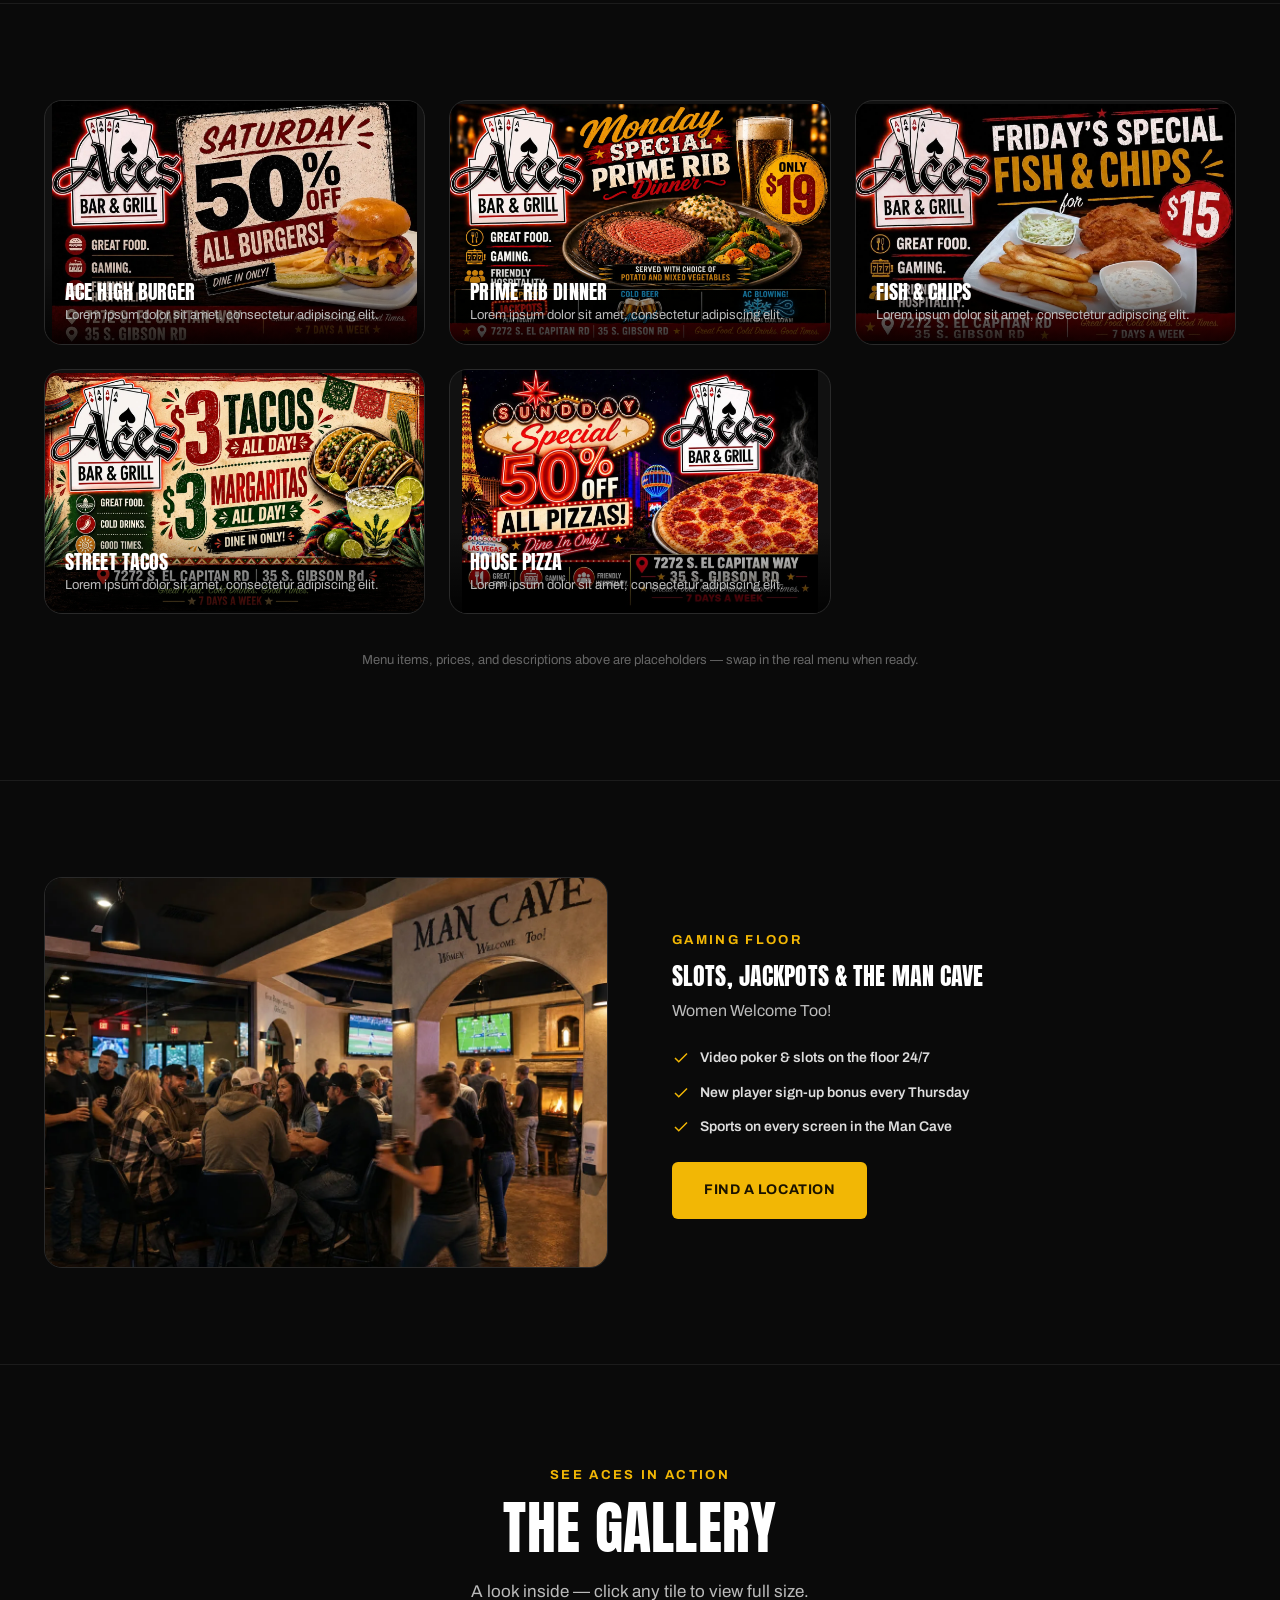
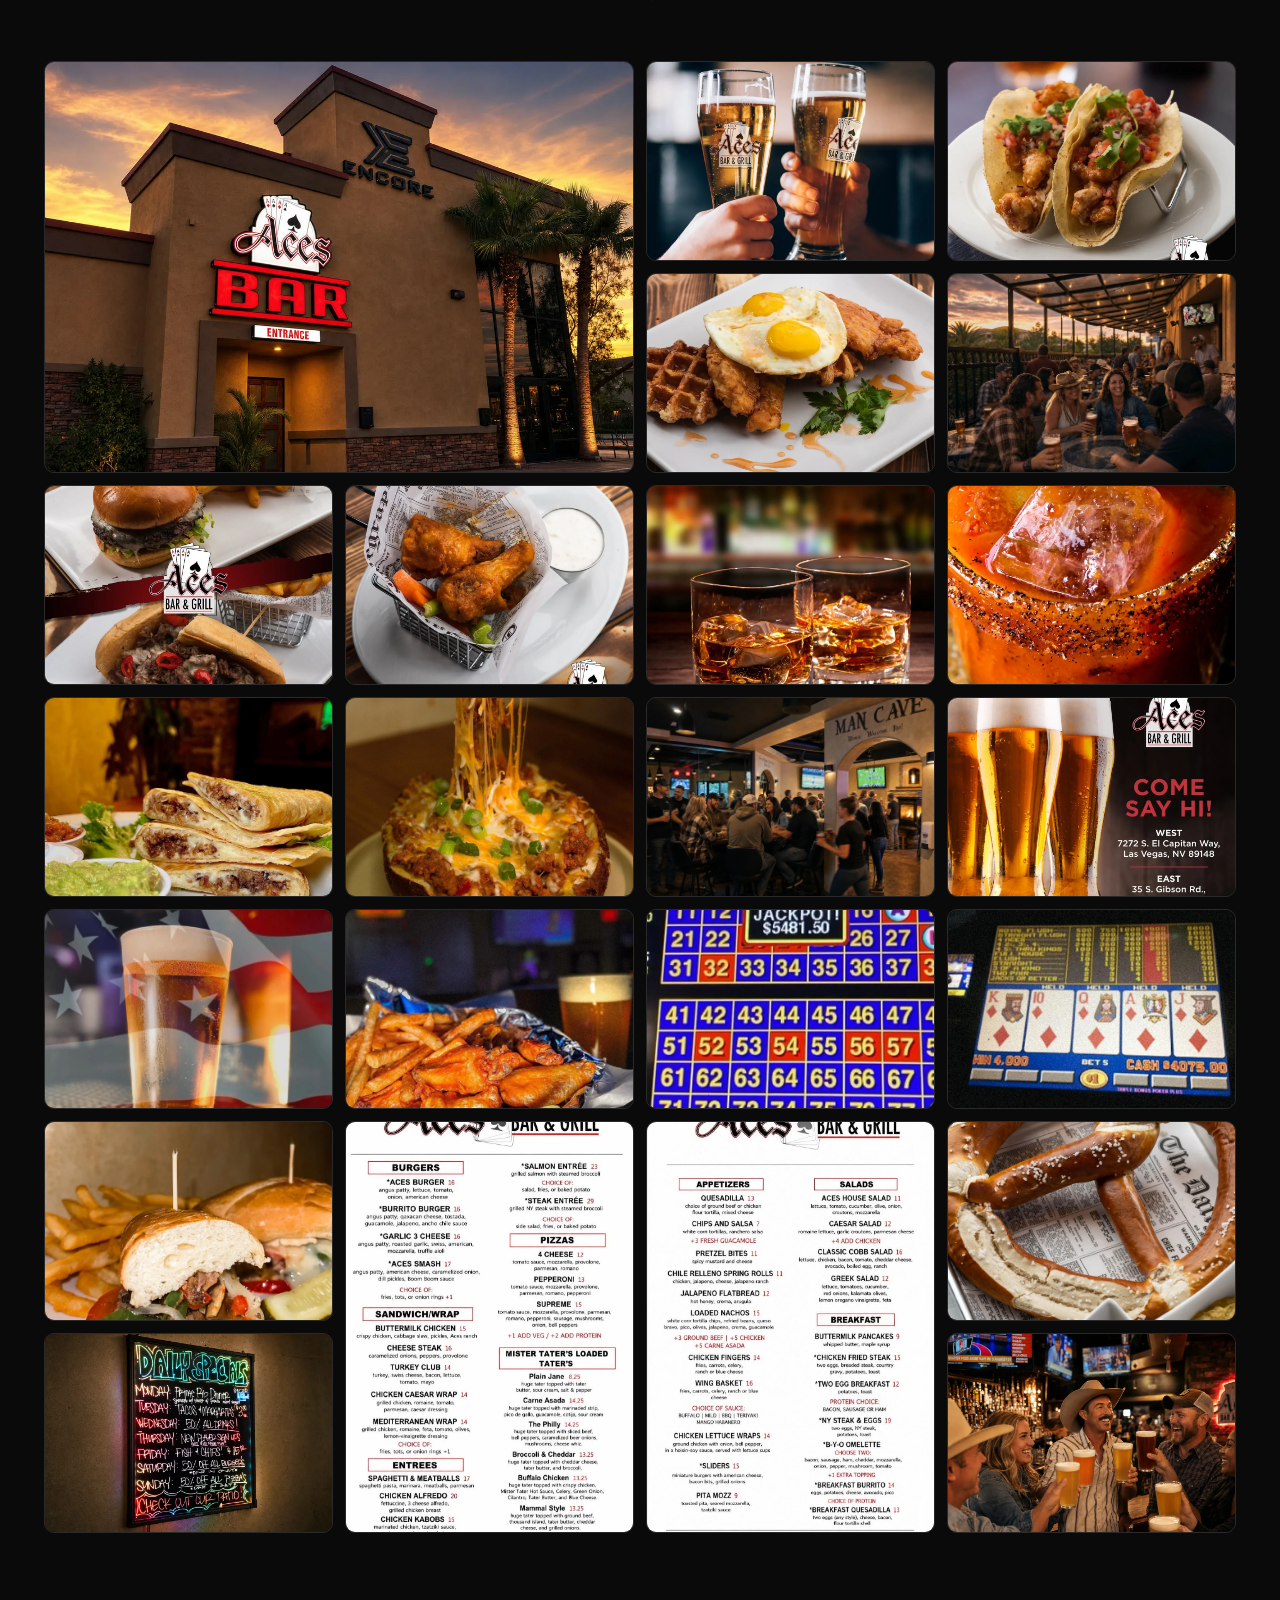
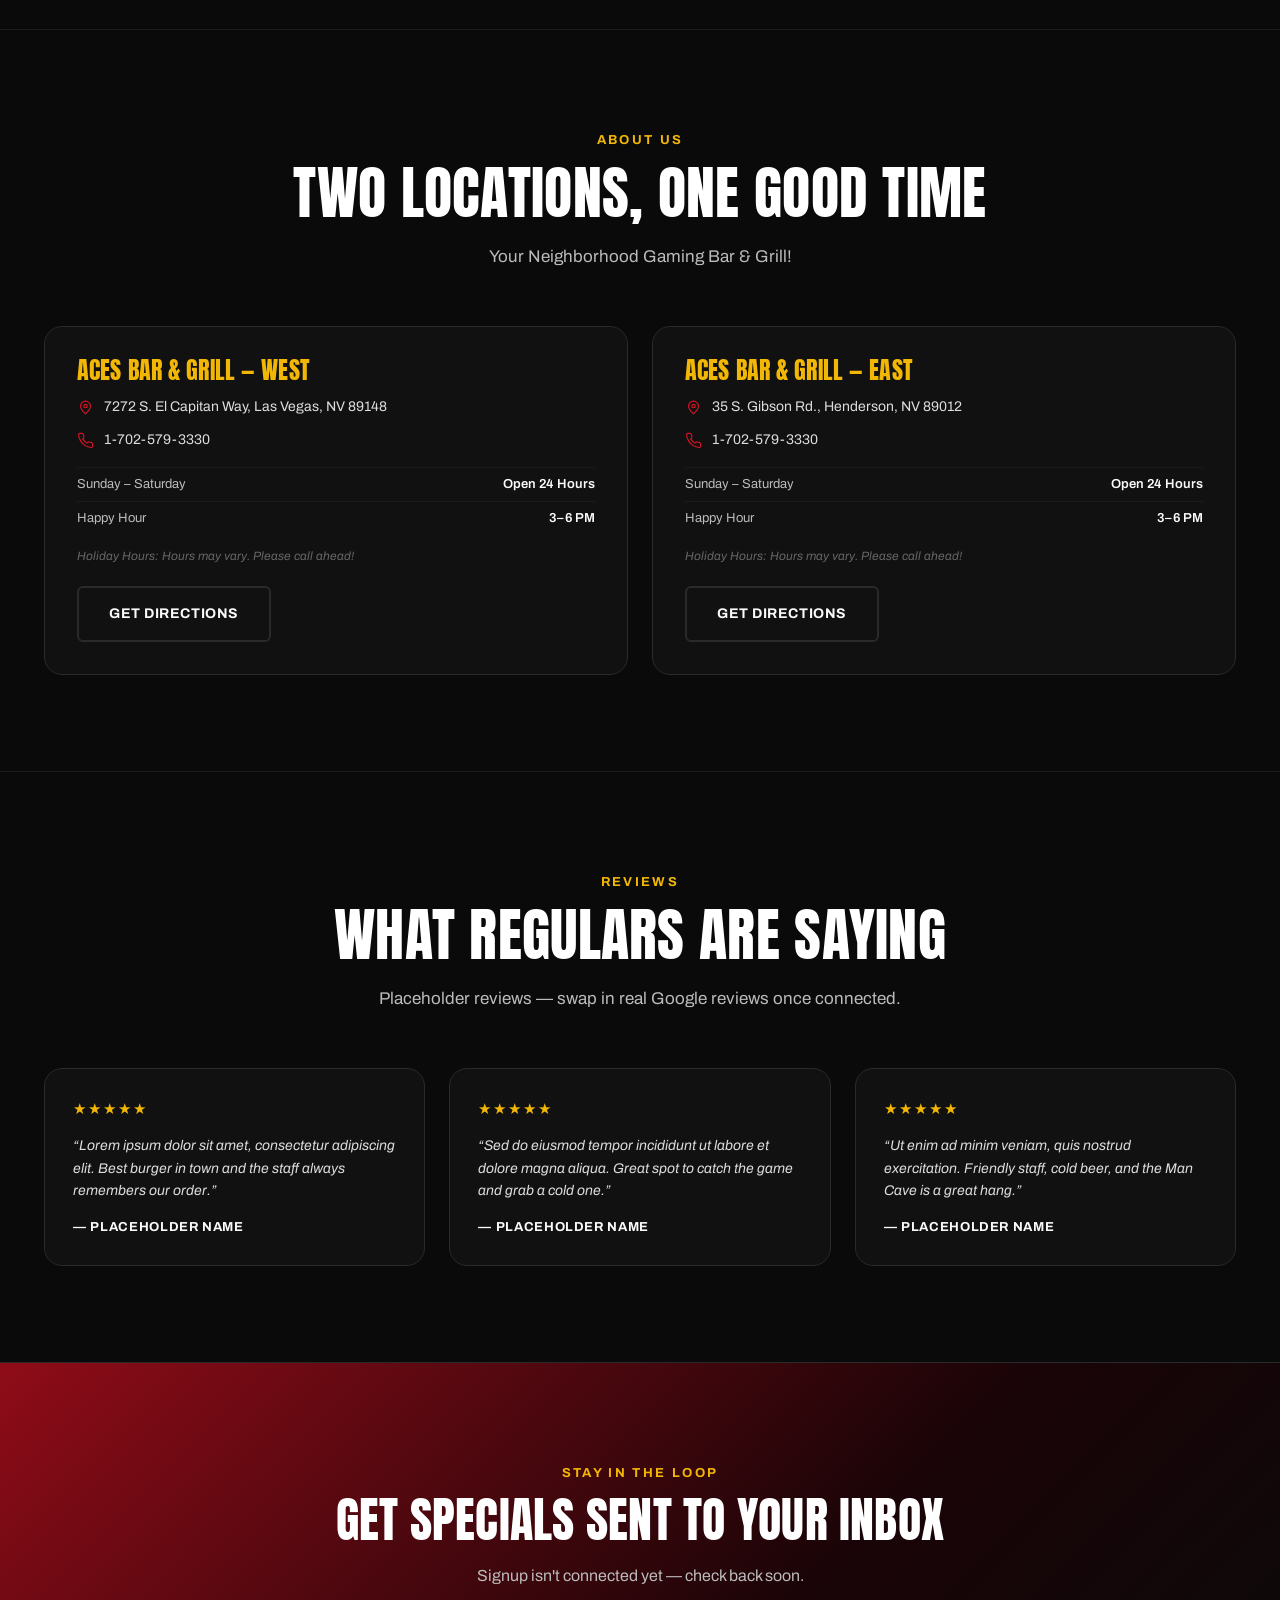
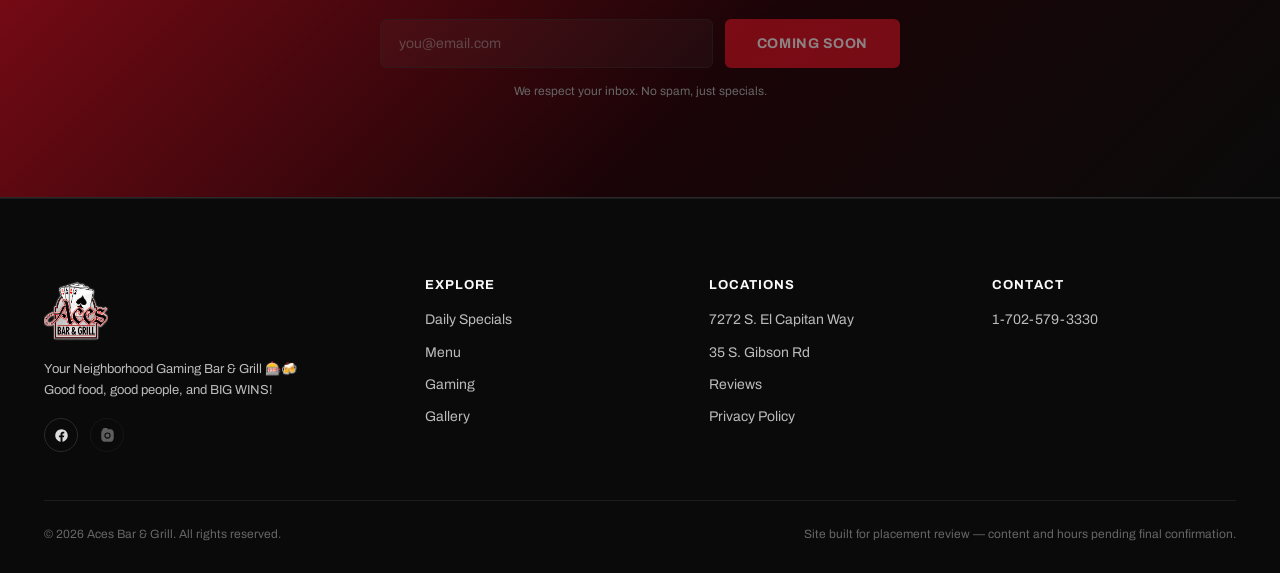
==== commit 9b647804: "Add Privacy Policy page, real phone number, remove placeholder email Co-Authored-By: Claude Sonnet 5" ====
--- a/index.html
+++ b/index.html
@@ -278,7 +278,7 @@
         </div>
         <div class="aces-location-card__row">
           <svg viewBox="0 0 24 24" fill="none" stroke="currentColor" stroke-width="1.6"><path d="M22 16.9v3a2 2 0 0 1-2.2 2 19.8 19.8 0 0 1-8.6-3 19.5 19.5 0 0 1-6-6 19.8 19.8 0 0 1-3-8.7A2 2 0 0 1 4.1 2h3a2 2 0 0 1 2 1.7c.1.9.3 1.8.6 2.7a2 2 0 0 1-.4 2.1L8.1 9.7a16 16 0 0 0 6 6l1.2-1.2a2 2 0 0 1 2.1-.4c.9.3 1.8.5 2.7.6a2 2 0 0 1 1.7 2Z"/></svg>
-          <span>Phone — TBD</span>
+          <span><a href="tel:+17025793330" style="color:inherit">1-702-579-3330</a></span>
         </div>
         <table>
           <tr><td>Sunday – Saturday</td><td>Open 24 Hours</td></tr>
@@ -296,7 +296,7 @@
         </div>
         <div class="aces-location-card__row">
           <svg viewBox="0 0 24 24" fill="none" stroke="currentColor" stroke-width="1.6"><path d="M22 16.9v3a2 2 0 0 1-2.2 2 19.8 19.8 0 0 1-8.6-3 19.5 19.5 0 0 1-6-6 19.8 19.8 0 0 1-3-8.7A2 2 0 0 1 4.1 2h3a2 2 0 0 1 2 1.7c.1.9.3 1.8.6 2.7a2 2 0 0 1-.4 2.1L8.1 9.7a16 16 0 0 0 6 6l1.2-1.2a2 2 0 0 1 2.1-.4c.9.3 1.8.5 2.7.6a2 2 0 0 1 1.7 2Z"/></svg>
-          <span>Phone — TBD</span>
+          <span><a href="tel:+17025793330" style="color:inherit">1-702-579-3330</a></span>
         </div>
         <table>
           <tr><td>Sunday – Saturday</td><td>Open 24 Hours</td></tr>
@@ -382,13 +382,13 @@
           <li><a href="#locations">7272 S. El Capitan Way</a></li>
           <li><a href="#locations">35 S. Gibson Rd</a></li>
           <li><a href="#reviews">Reviews</a></li>
+          <li><a href="privacy-policy.html">Privacy Policy</a></li>
         </ul>
       </div>
       <div>
         <h4>Contact</h4>
         <ul>
-          <li>Phone — TBD</li>
-          <li>Email — TBD</li>
+          <li><a href="tel:+17025793330">1-702-579-3330</a></li>
         </ul>
       </div>
     </div>
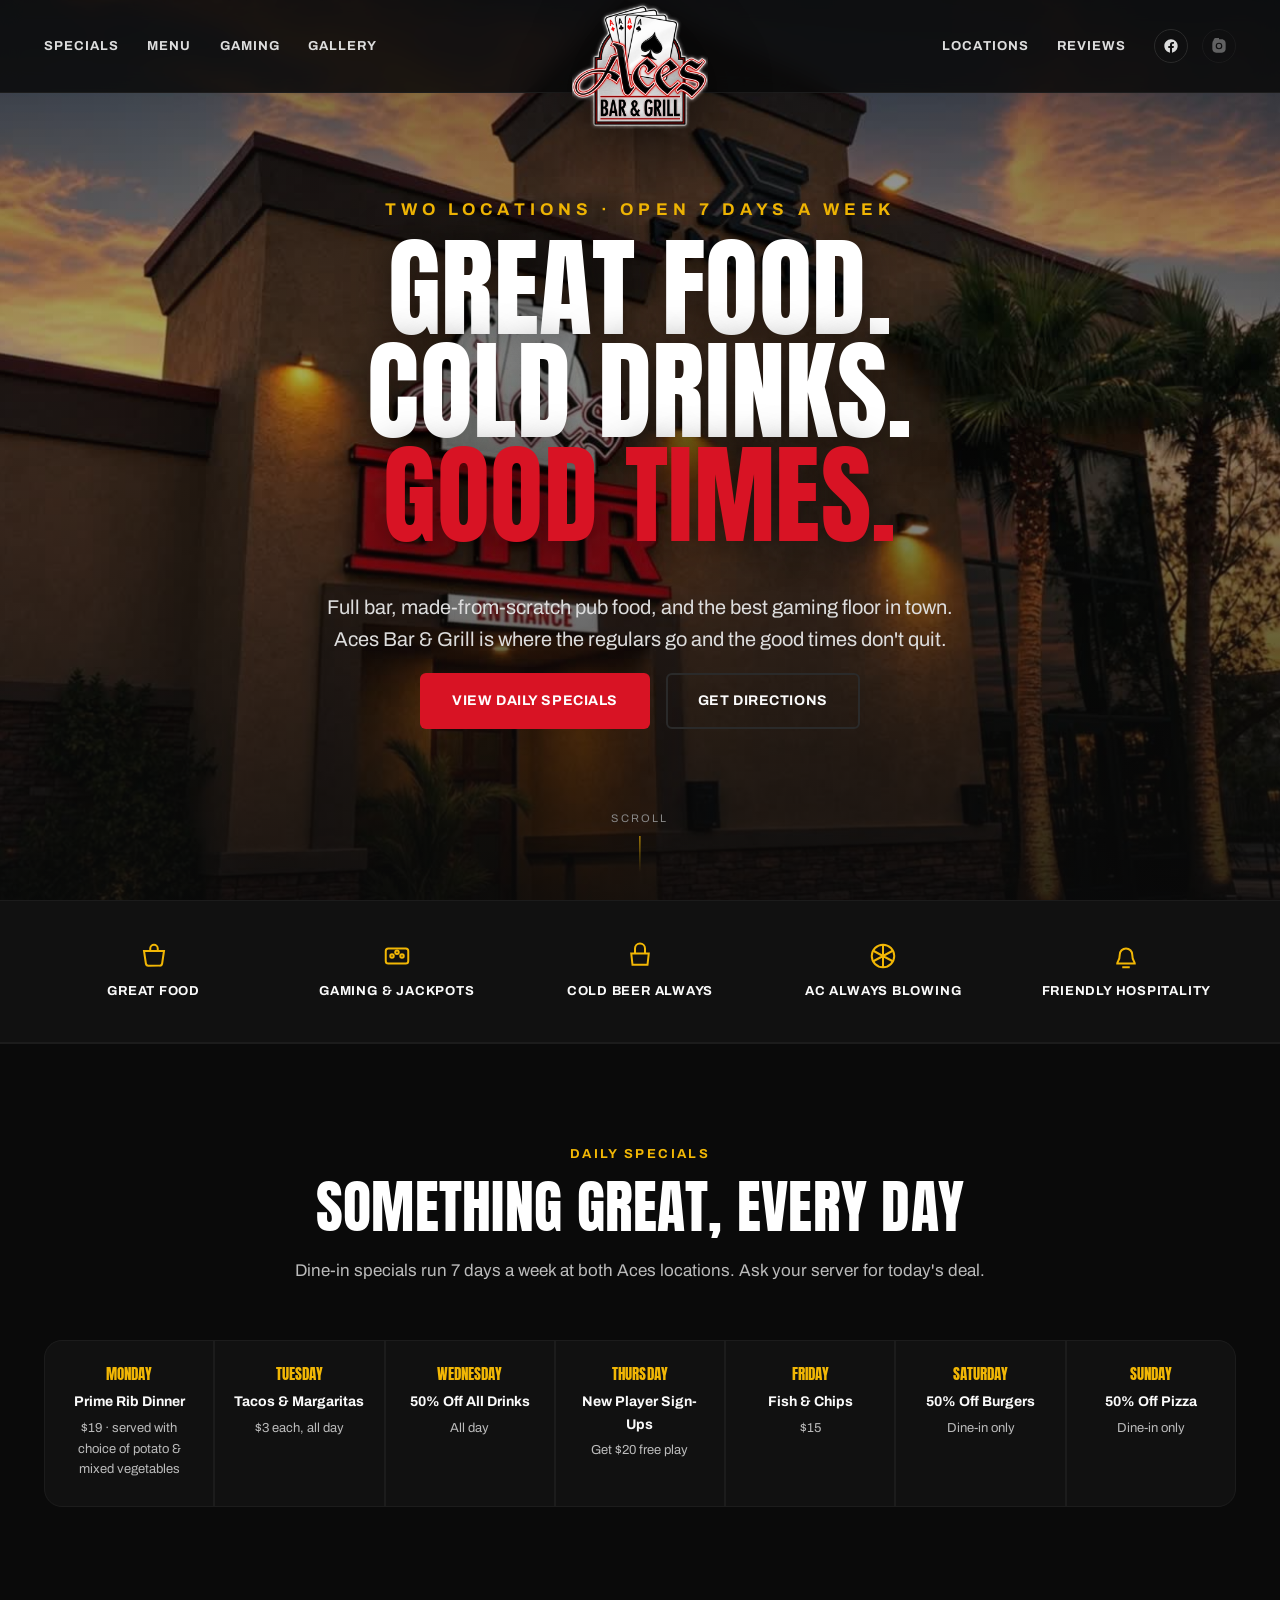
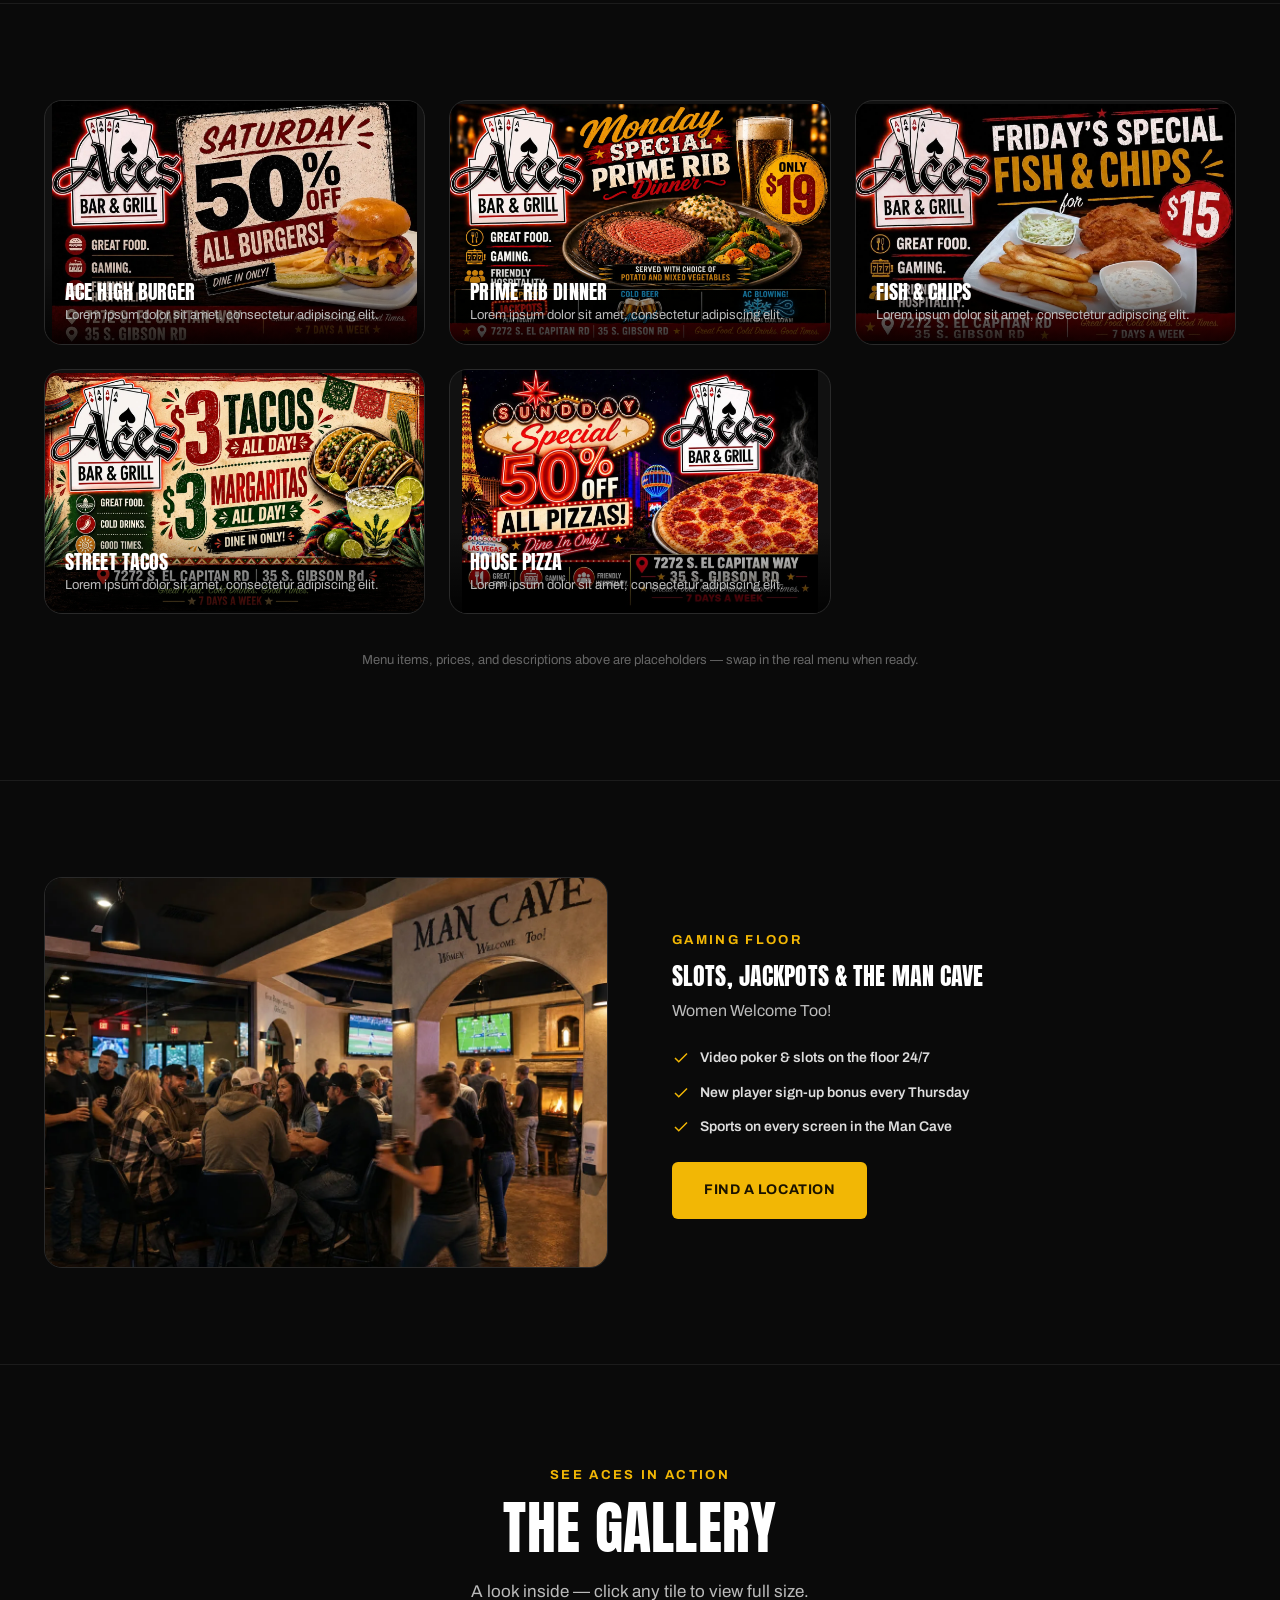
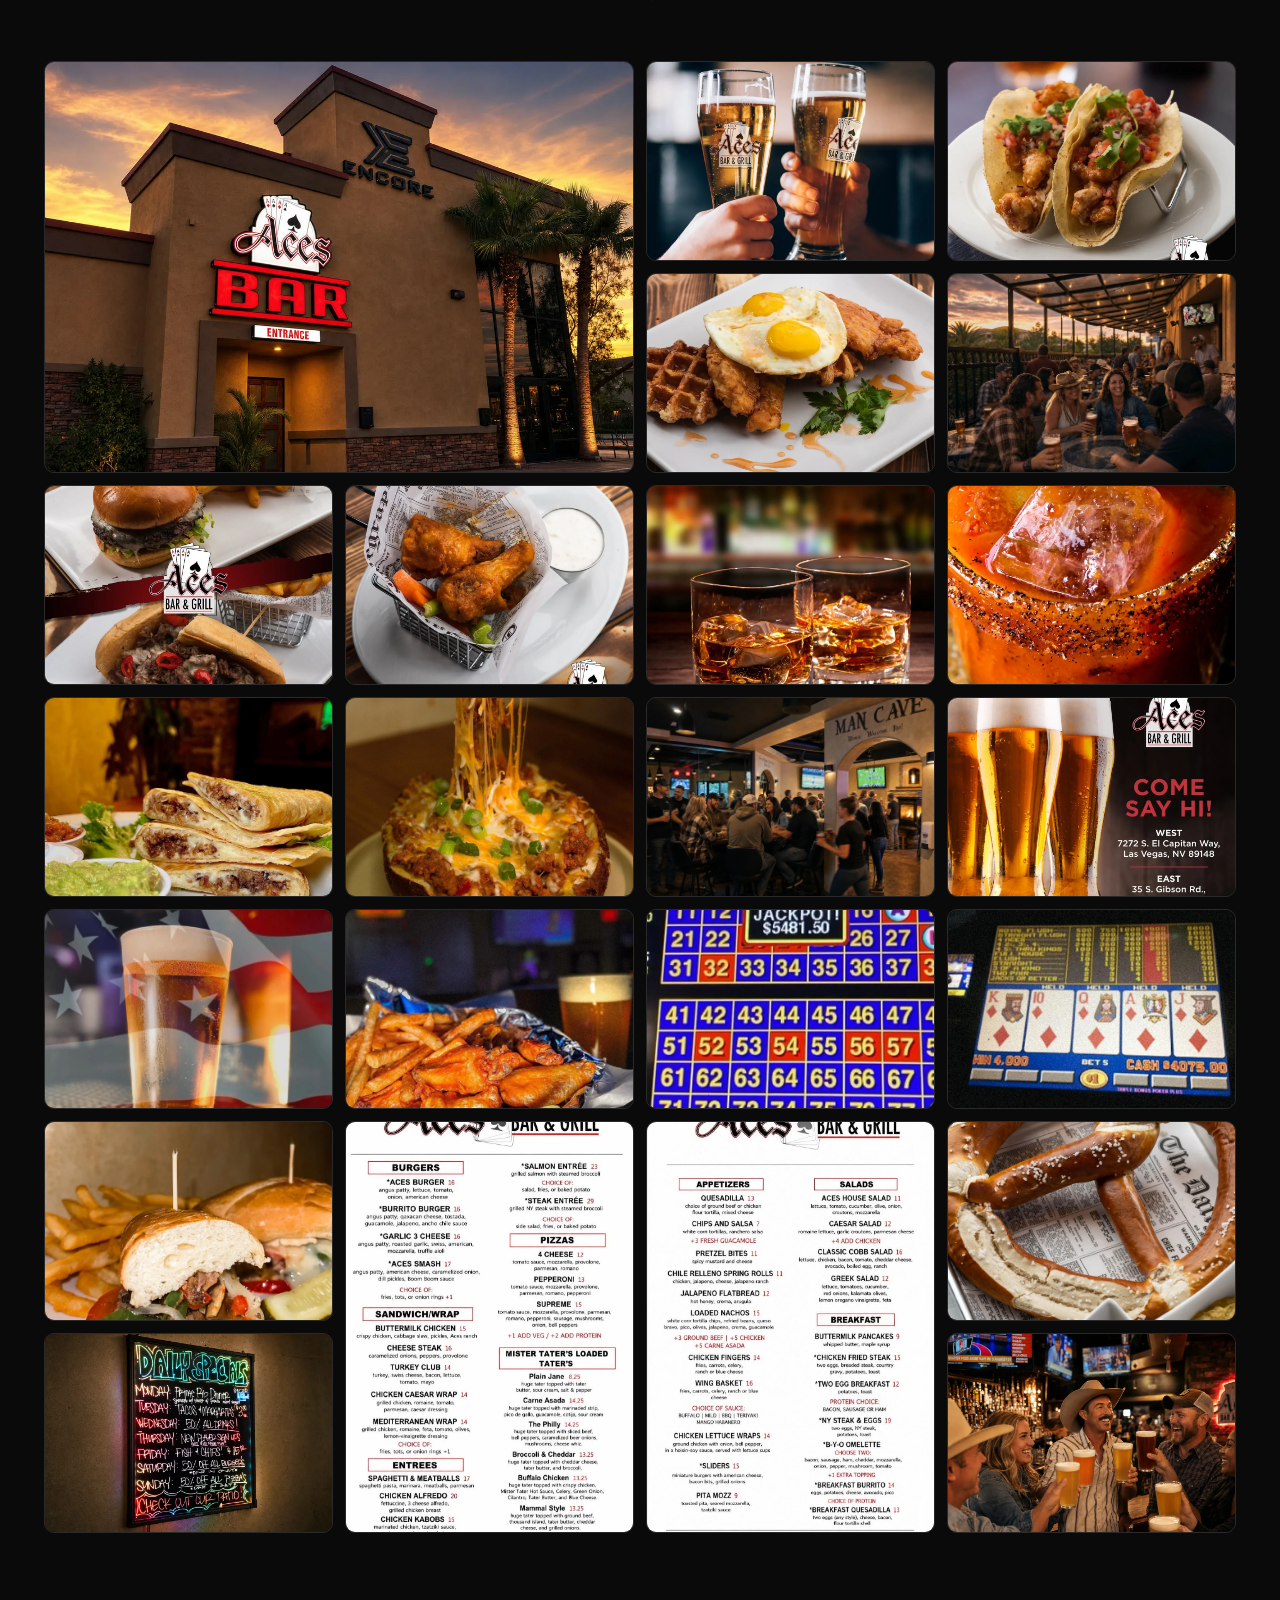
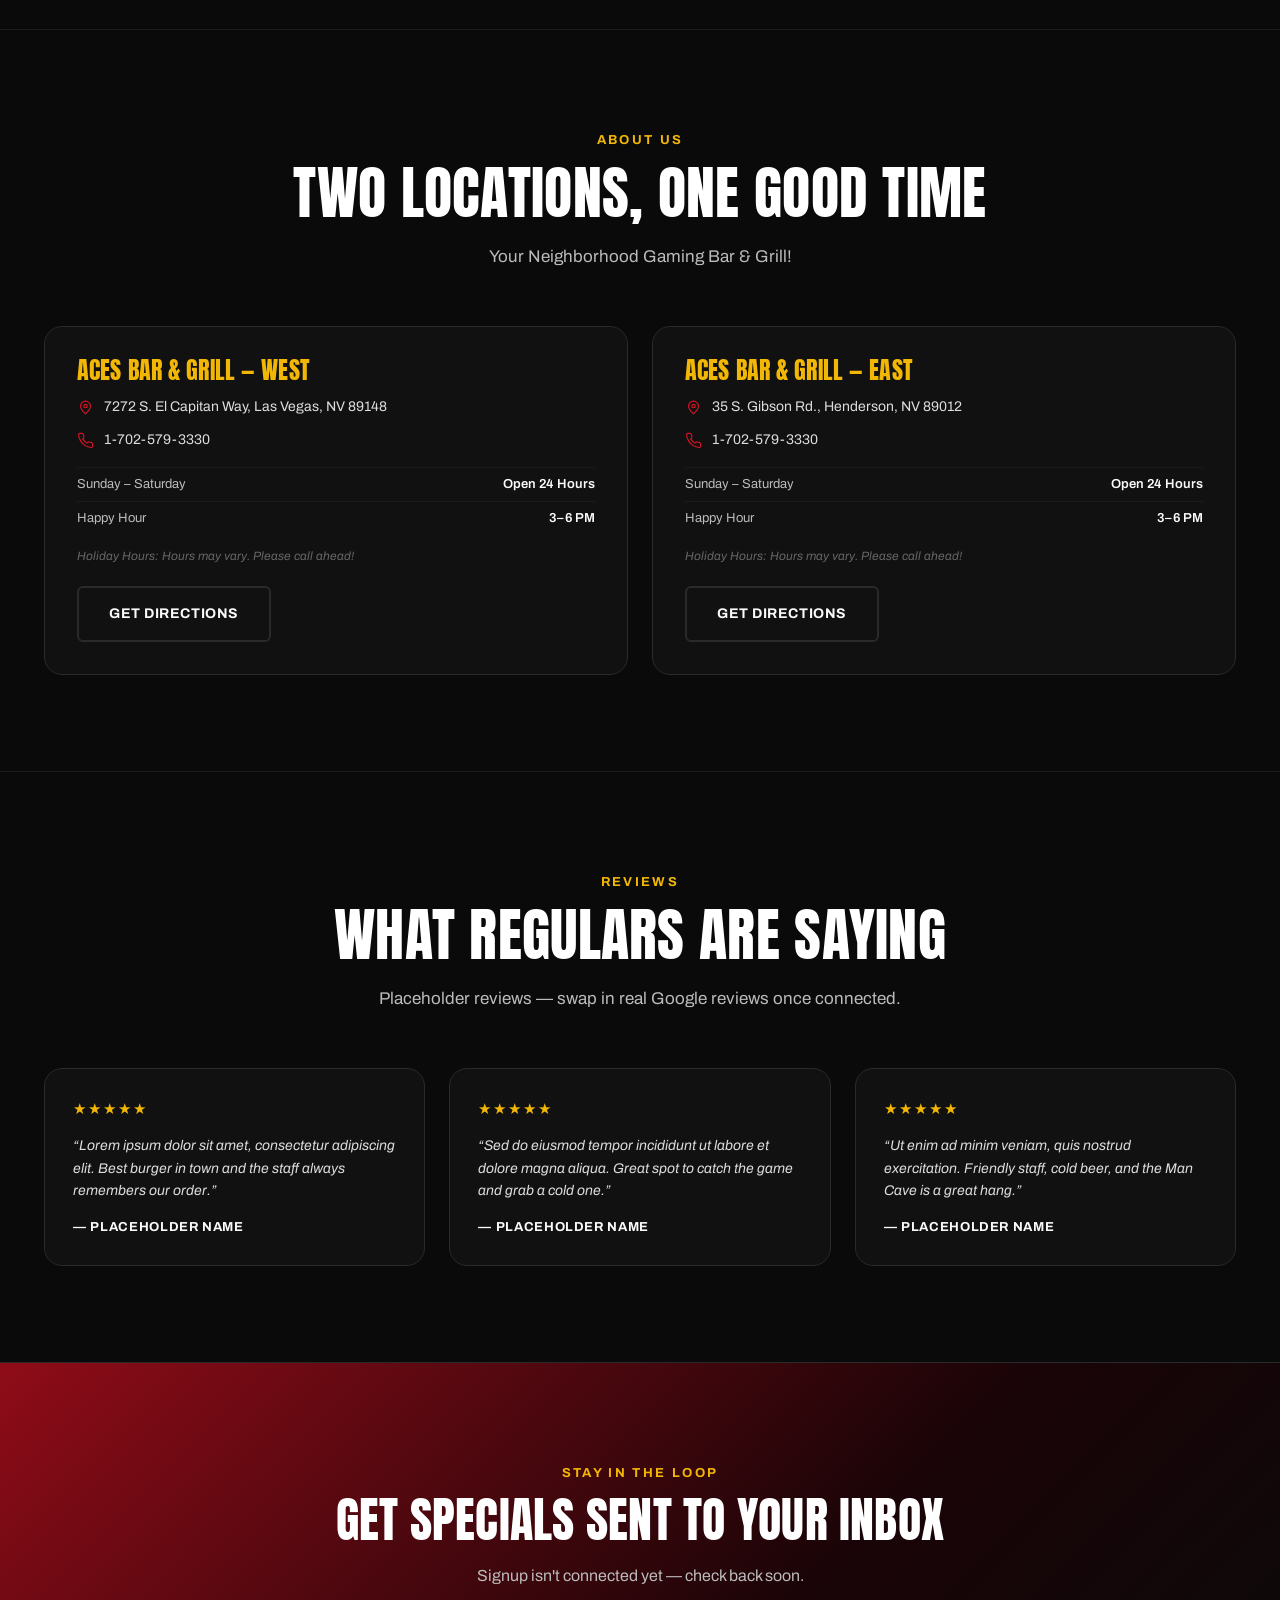
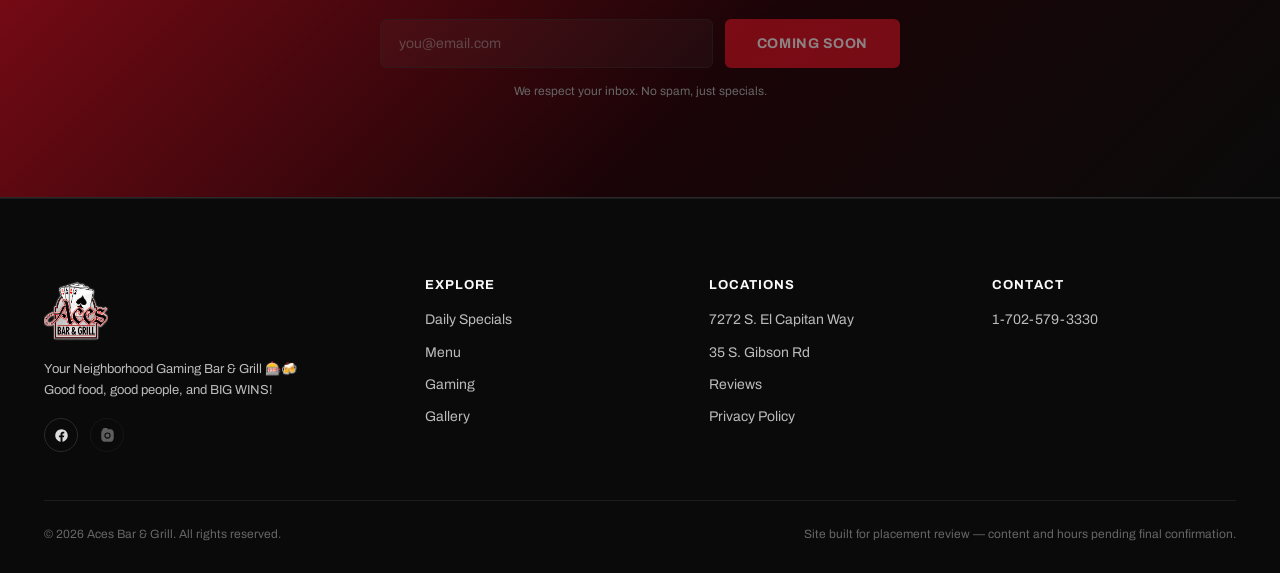
==== commit 8601ce3b: "Change "Something Good" to "Something Great" in specials heading Co-Authored-By: Claude Sonnet 5 <no" ====
--- a/index.html
+++ b/index.html
@@ -109,7 +109,7 @@
   <div class="container">
     <div class="section-head">
       <div class="eyebrow">Daily Specials</div>
-      <h2>Something Good, Every Day</h2>
+      <h2>Something Great, Every Day</h2>
       <p>Dine-in specials run 7 days a week at both Aces locations. Ask your server for today's deal.</p>
     </div>
 
